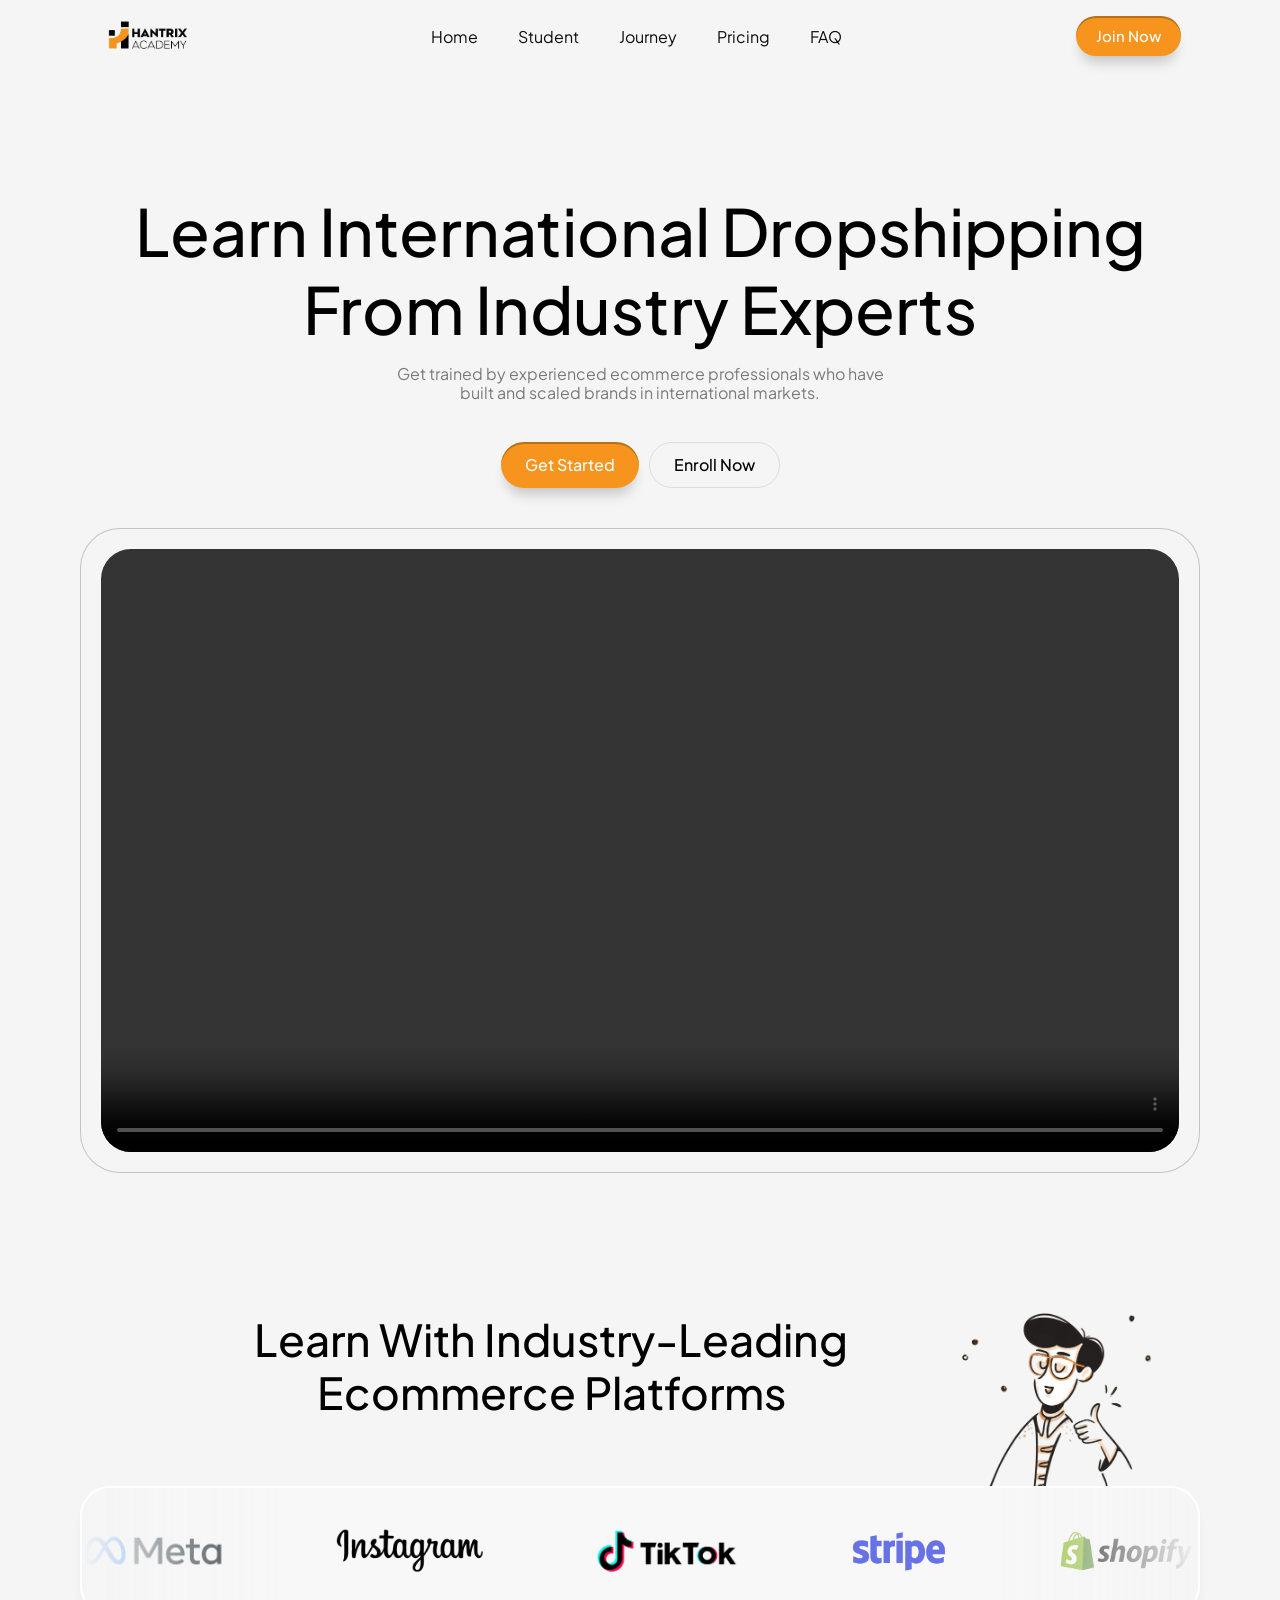
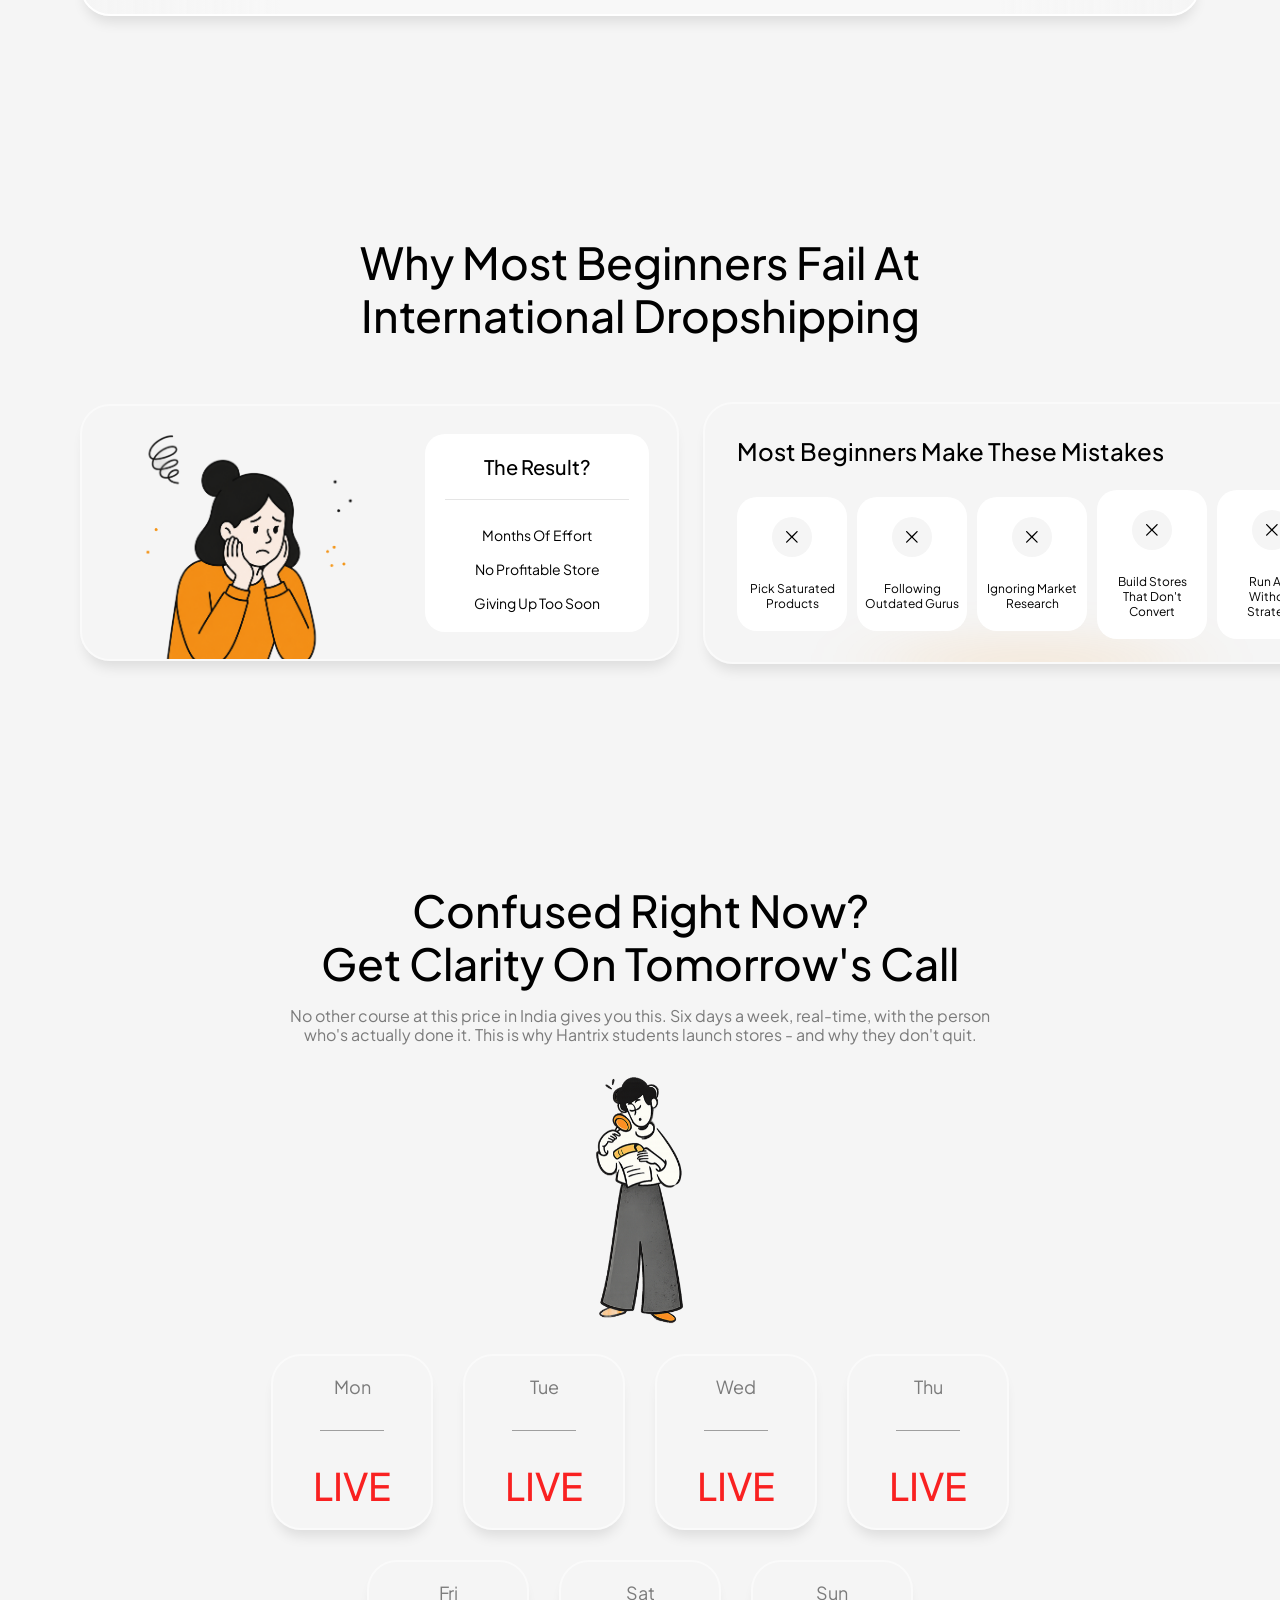
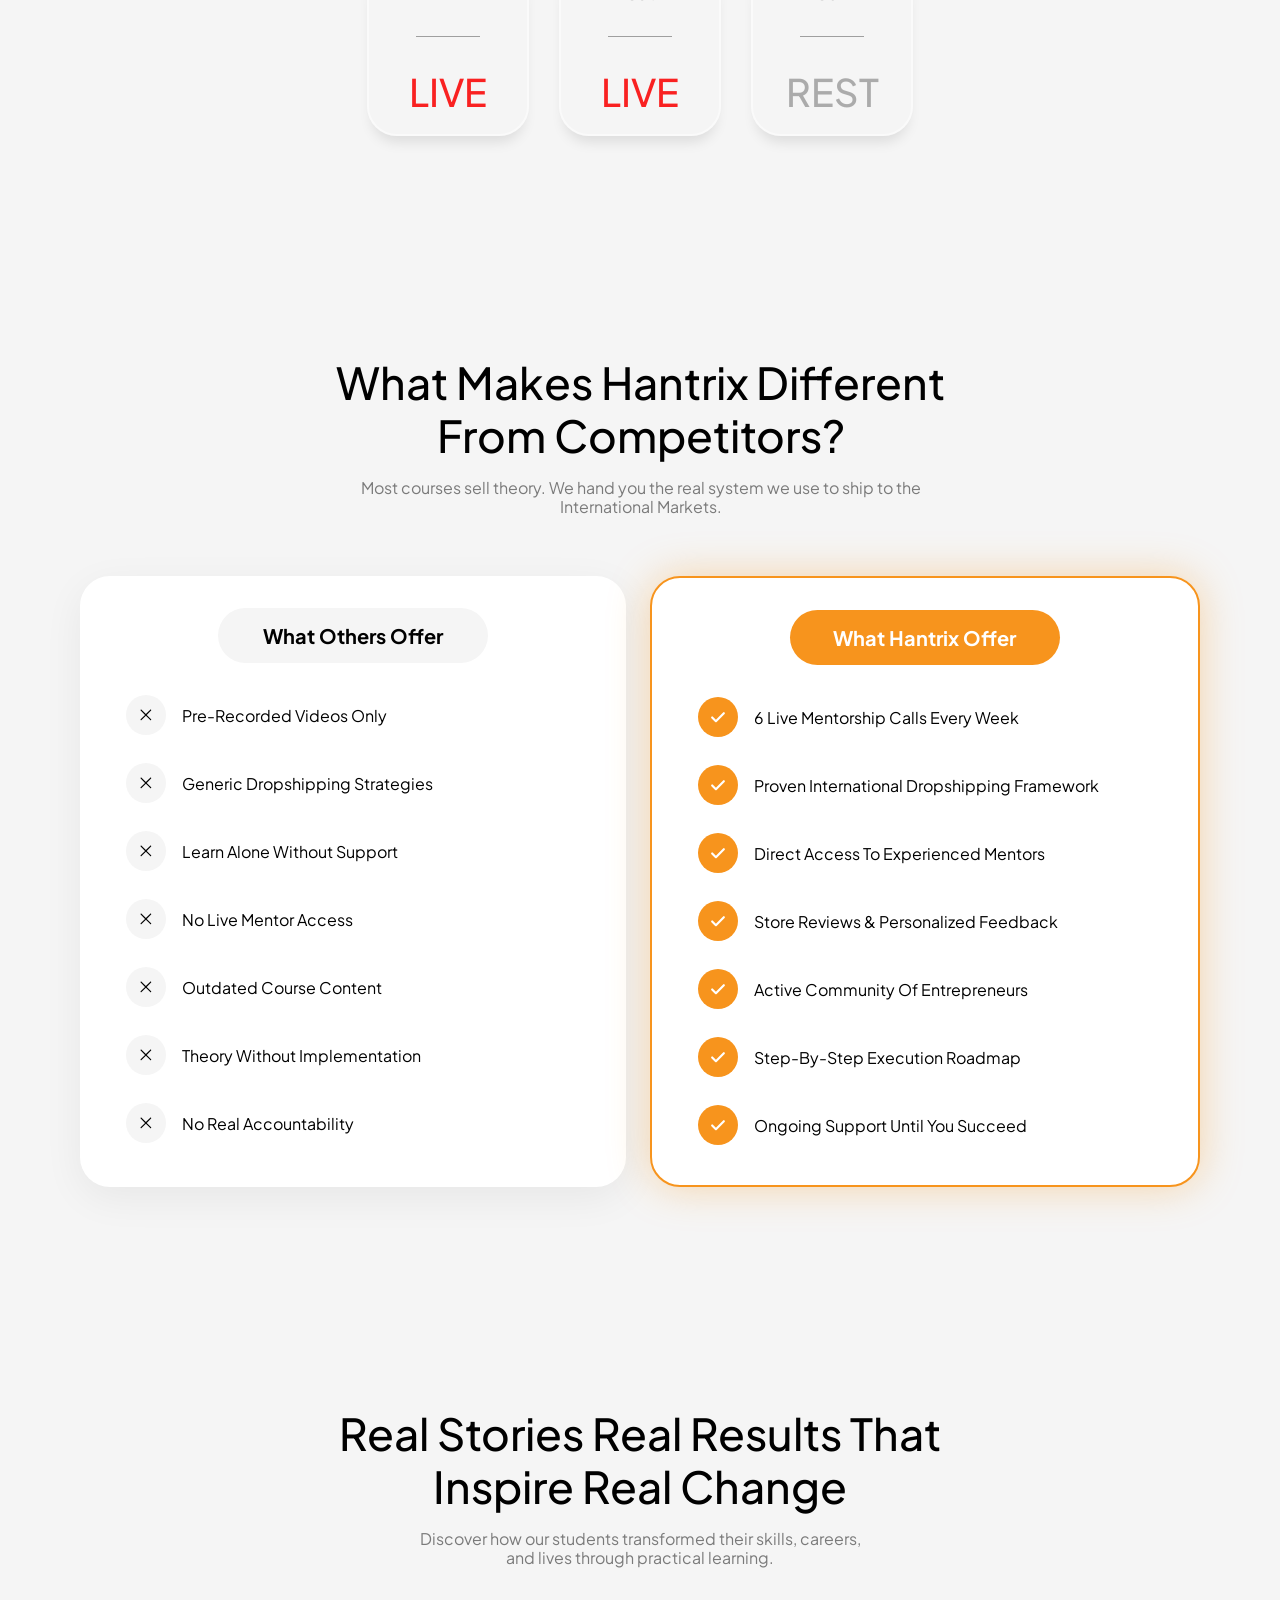
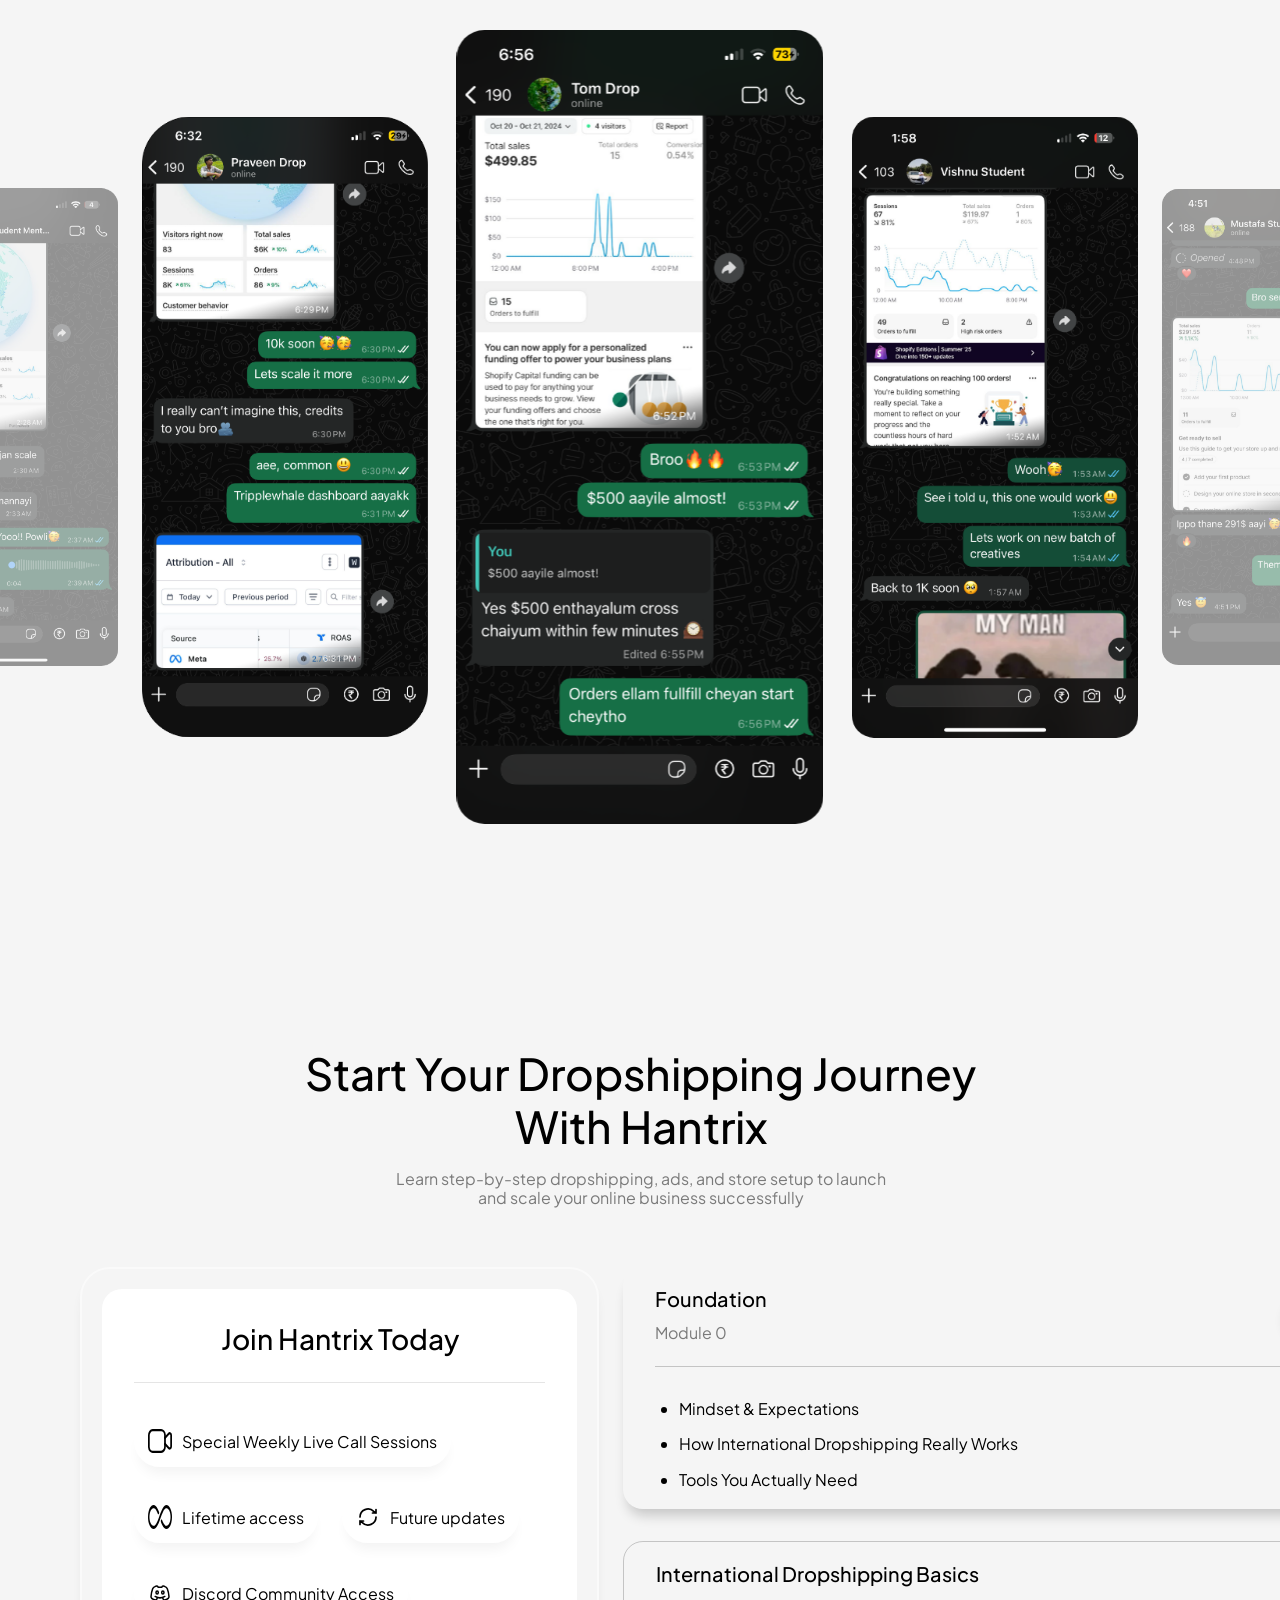
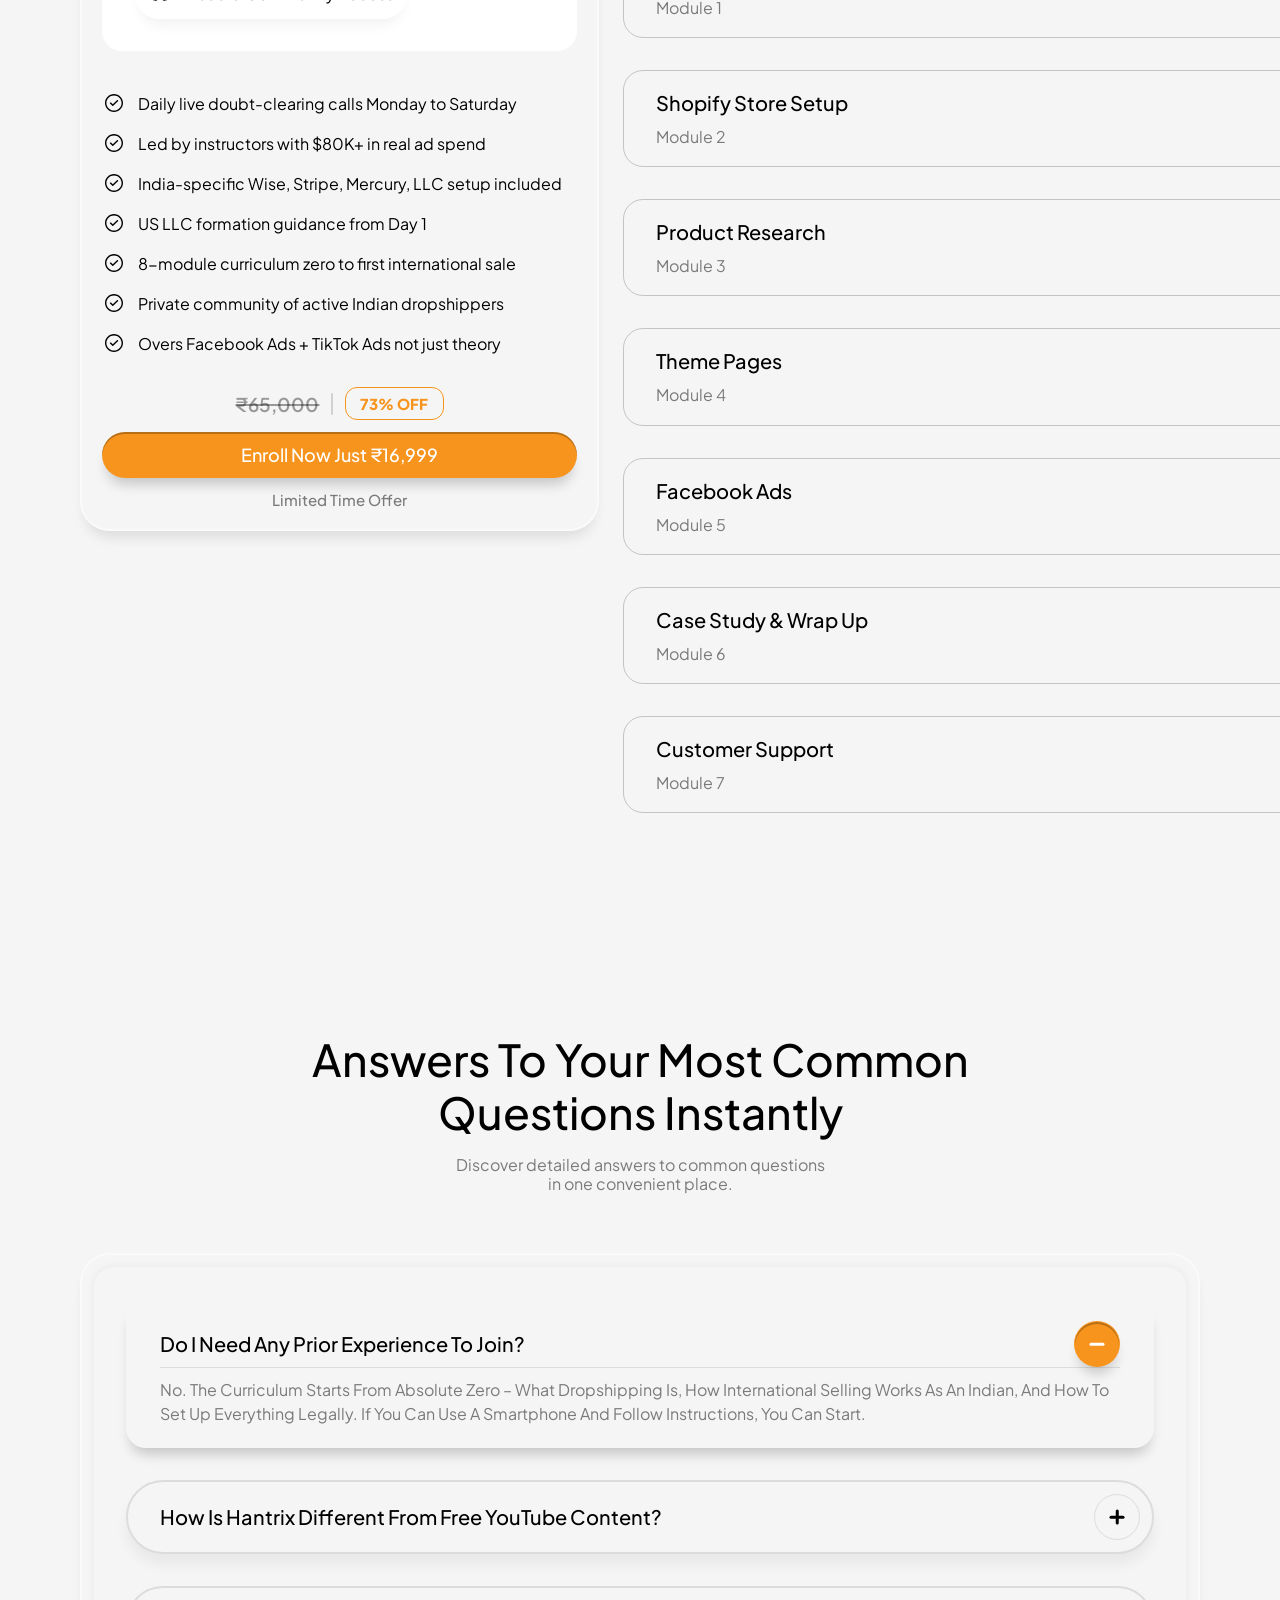
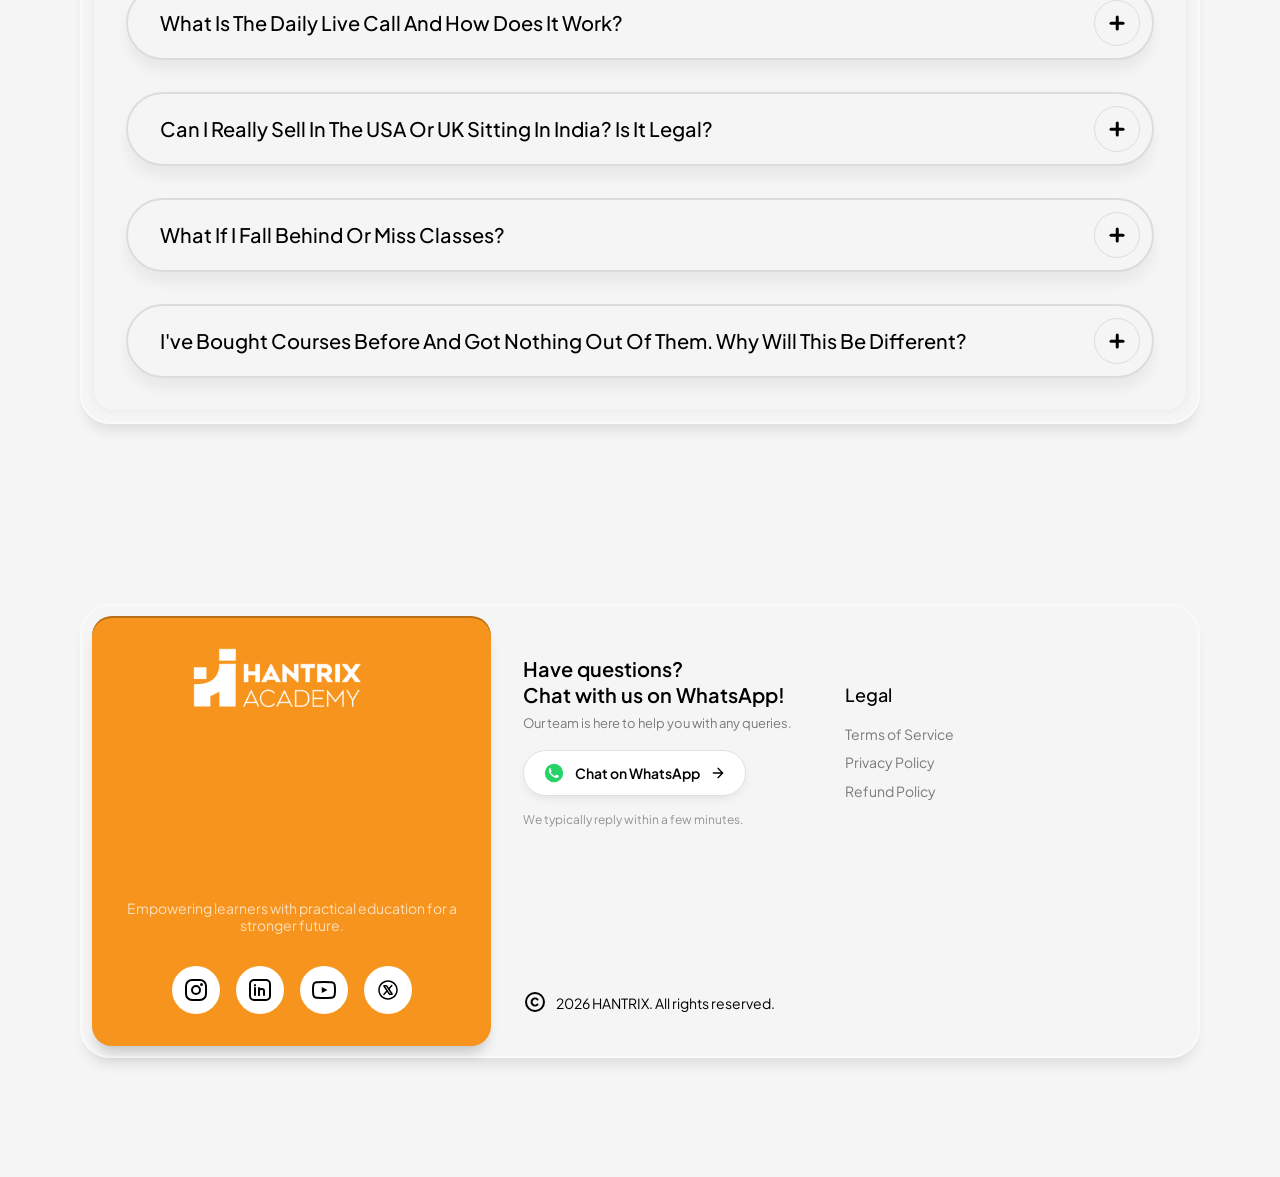
==== index.html @ 158d4658 "Comparison section: update subtext to 'International Markets' Co-Authored-By: Claude Opus 4.8 <norep" ====
<!DOCTYPE html>
<html lang="en">
<head>
  <meta charset="UTF-8" />
  <meta name="viewport" content="width=device-width, initial-scale=1.0" />
  <title>Hantrix Academy</title>
  <link rel="preconnect" href="https://fonts.googleapis.com" />
  <link rel="preconnect" href="https://fonts.gstatic.com" crossorigin />
  <link href="https://fonts.googleapis.com/css2?family=Plus+Jakarta+Sans:ital,wght@0,200..800;1,200..800&display=swap" rel="stylesheet" />
  <link rel="stylesheet" href="styles.css" />
</head>
<body>
  <!-- Frame 38 — page container -->
  <main class="page">

    <!-- ===== Section 1 — Navbar (Frame 14) ===== -->
    <header class="navbar">
      <div class="navbar__inner">
        <!-- Logo -->
        <a class="logo" href="#home">
          <img class="logo__img" src="assets/logo.png" alt="Hantrix Academy" />
        </a>

        <!-- Nav links -->
        <nav>
          <ul class="nav-links">
            <li><a href="#home">Home</a></li>
            <li><a href="#students">Student</a></li>
            <li><a href="#journey">Journey</a></li>
            <li><a href="#pricing">Pricing</a></li>
            <li><a href="#faq">FAQ</a></li>
          </ul>
        </nav>

        <!-- CTA -->
        <button class="btn btn-primary navbar__cta" onclick="location.href='checkout.html'">Join Now</button>

        <!-- Mobile hamburger -->
        <button class="navbar__burger" id="navBurger" aria-label="Open menu" aria-expanded="false">
          <svg width="16" height="16" viewBox="0 0 24 24" fill="none" stroke="#fff" stroke-width="2.4" stroke-linecap="round"><line x1="3" y1="6" x2="21" y2="6"/><line x1="3" y1="12" x2="21" y2="12"/><line x1="3" y1="18" x2="21" y2="18"/></svg>
        </button>
      </div>

      <!-- Mobile dropdown menu -->
      <div class="mobile-menu" id="mobileMenu">
        <a href="#home">Home</a>
        <a href="#students">Student</a>
        <a href="#journey">Journey</a>
        <a href="#pricing">Pricing</a>
        <a href="#faq">FAQ</a>
        <button class="btn btn-primary" onclick="location.href='checkout.html'">Join Now</button>
      </div>
    </header>

    <!-- ===== Section 2 — Hero (Frame 38) ===== -->
    <section class="hero" id="home">
      <div class="hero__intro">
        <div class="hero__eyebrow-wrap" style="display:none;">
          <span class="hero__badge">
            <span class="hero__badge-flag">🇮🇳</span>
            India's First International Dropshipping Academy
          </span>
        </div>

        <div class="hero__text">
          <h1 class="h1 hero__title">Learn International Dropshipping From Industry Experts</h1>
          <p class="subheading">
            Get trained by experienced ecommerce professionals who have<br />
            built and scaled brands in international markets.
          </p>
        </div>

        <div class="hero__buttons">
          <button class="btn btn-primary" onclick="location.href='checkout.html'">Get Started</button>
          <button class="btn btn-outline" onclick="location.href='checkout.html'">Enroll Now</button>
        </div>
      </div>

      <!-- Video (same player as checkoutpagehantrix) -->
      <div class="hero__video">
        <div class="hero__video-inner">
          <video controls playsinline webkit-playsinline preload="metadata">
            <source src="https://pub-c2b4c1f32995479e861f271ed9e7f25b.r2.dev/Anirudh%20Landing%20Pravil%204K.mp4#t=0.001" type="video/mp4" />
          </video>
        </div>
      </div>
    </section>

    <!-- ===== Section 3 — Platforms (Frame 2147243743) ===== -->
    <section class="section platforms">
      <div class="section__inner platforms__inner">
        <div class="platforms__top">
          <h2 class="h2 platforms__heading">Learn With Industry-Leading<br />Ecommerce Platforms</h2>
          <div class="platforms__illustration">
            <img src="assets/illustration-thumbsup.png" alt="" />
          </div>
        </div>

        <div class="platforms__logos">
          <div class="platforms__ticker">
            <!-- group 1 -->
            <div class="ticker-group">
              <span class="plogo plogo--meta"><img src="assets/meta.png" alt="Meta" /></span>
              <span class="plogo plogo--insta"><img src="assets/instagram.png" alt="Instagram" /></span>
              <span class="plogo plogo--tiktok"><img src="assets/tiktok.png" alt="TikTok" /></span>
              <span class="plogo plogo--stripe"><img src="assets/stripe.png" alt="Stripe" /></span>
              <span class="plogo plogo--shopify"><img src="assets/shopify.png" alt="Shopify" /></span>
            </div>
            <!-- group 2 (duplicate for seamless loop) -->
            <div class="ticker-group" aria-hidden="true">
              <span class="plogo plogo--meta"><img src="assets/meta.png" alt="" /></span>
              <span class="plogo plogo--insta"><img src="assets/instagram.png" alt="" /></span>
              <span class="plogo plogo--tiktok"><img src="assets/tiktok.png" alt="" /></span>
              <span class="plogo plogo--stripe"><img src="assets/stripe.png" alt="" /></span>
              <span class="plogo plogo--shopify"><img src="assets/shopify.png" alt="" /></span>
            </div>
          </div>
        </div>
      </div>
    </section>

    <!-- ===== Section 4 — Pain Points (Frame 2147243736) ===== -->
    <section class="section painpoints">
      <div class="section__inner painpoints__inner">
        <h2 class="h2">Why Most Beginners Fail At<br />International Dropshipping</h2>

        <div class="painpoints__row">
          <!-- Left: The Result? -->
          <div class="pain-card painpoints__result-card">
            <div class="painpoints__girl">
              <img src="assets/pain-girl.png" alt="Frustrated beginner" />
            </div>
            <div class="result-box">
              <div class="result-box__head">
                <p class="result-box__title">The Result?</p>
                <span class="result-box__divider"></span>
              </div>
              <ul class="result-box__list">
                <li>Months of effort</li>
                <li>No Profitable Store</li>
                <li>Giving Up Too Soon</li>
              </ul>
            </div>
          </div>

          <!-- Right: Most Beginners Make These Mistakes -->
          <div class="pain-card painpoints__mistakes-card">
            <h3 class="painpoints__mistakes-title">Most Beginners Make These Mistakes</h3>
            <div class="mistakes">
              <div class="mistakes__glow" aria-hidden="true">
                <img src="assets/mistakes-glow.svg" alt="" />
              </div>
              <div class="mistakes__row">
                <div class="mistake">
                  <div class="mistake__inner">
                    <span class="mistake__icon"><img src="assets/close-x.svg" alt="" /></span>
                    <p>Pick Saturated Products</p>
                  </div>
                </div>
                <div class="mistake">
                  <div class="mistake__inner">
                    <span class="mistake__icon"><img src="assets/close-x.svg" alt="" /></span>
                    <p>Following Outdated Gurus</p>
                  </div>
                </div>
                <div class="mistake">
                  <div class="mistake__inner">
                    <span class="mistake__icon"><img src="assets/close-x.svg" alt="" /></span>
                    <p>Ignoring Market Research</p>
                  </div>
                </div>
                <div class="mistake">
                  <div class="mistake__inner">
                    <span class="mistake__icon"><img src="assets/close-x.svg" alt="" /></span>
                    <p>Build Stores That Don't Convert</p>
                  </div>
                </div>
                <div class="mistake">
                  <div class="mistake__inner">
                    <span class="mistake__icon"><img src="assets/close-x.svg" alt="" /></span>
                    <p>Run Ads Without Strategy</p>
                  </div>
                </div>
              </div>
            </div>
          </div>
        </div>
      </div>
    </section>

    <!-- ===== Section 5 — Live Call Schedule (Frame 47) ===== -->
    <section class="section liveschedule">
      <div class="section__inner liveschedule__inner">
        <div class="liveschedule__head">
          <h2 class="h2">Confused Right Now?<br />Get Clarity On Tomorrow's Call</h2>
          <p class="subheading liveschedule__subtext">
            No other course at this price in India gives you this. Six days a week, real-time, with the person who's
            actually done it. This is why Hantrix students launch stores - and why they don't quit.
          </p>
        </div>

        <div class="liveschedule__illustration">
          <img src="assets/live-phone.png" alt="Person reviewing on a call" />
        </div>

        <!-- Schedule grid (Frame 65) -->
        <div class="schedule">
          <div class="schedule__row">
            <div class="day-card">
              <span class="day-card__day">Mon</span>
              <span class="day-card__divider"></span>
              <span class="day-card__status day-card__status--live">LIVE</span>
            </div>
            <div class="day-card">
              <span class="day-card__day">Tue</span>
              <span class="day-card__divider"></span>
              <span class="day-card__status day-card__status--live">LIVE</span>
            </div>
            <div class="day-card">
              <span class="day-card__day">Wed</span>
              <span class="day-card__divider"></span>
              <span class="day-card__status day-card__status--live">LIVE</span>
            </div>
            <div class="day-card">
              <span class="day-card__day">Thu</span>
              <span class="day-card__divider"></span>
              <span class="day-card__status day-card__status--live">LIVE</span>
            </div>
          </div>
          <div class="schedule__row">
            <div class="day-card">
              <span class="day-card__day">Fri</span>
              <span class="day-card__divider"></span>
              <span class="day-card__status day-card__status--live">LIVE</span>
            </div>
            <div class="day-card">
              <span class="day-card__day">Sat</span>
              <span class="day-card__divider"></span>
              <span class="day-card__status day-card__status--live">LIVE</span>
            </div>
            <div class="day-card day-card--rest">
              <span class="day-card__day">Sun</span>
              <span class="day-card__divider"></span>
              <span class="day-card__status day-card__status--rest">REST</span>
            </div>
          </div>
        </div>
      </div>
    </section>

    <!-- ===== Section 6 — Comparison Table (Frame 2147243735) ===== -->
    <section class="section comparison">
      <div class="section__inner comparison__inner">
        <div class="comparison__head">
          <h2 class="h2">What Makes Hantrix Different<br />From Competitors?</h2>
          <p class="subheading comparison__subtext">
            Most courses sell theory. We hand you the real system we use to ship to the International Markets.
          </p>
        </div>

        <div class="comparison__cards">
          <!-- What Others Offer -->
          <div class="cmp-card cmp-card--others">
            <div class="cmp-card__header cmp-card__header--grey">What Others Offer</div>
            <ul class="cmp-list">
              <li><span class="cmp-icon cmp-icon--x"><img src="assets/close-x.svg" alt="" /></span>Pre-Recorded Videos Only</li>
              <li><span class="cmp-icon cmp-icon--x"><img src="assets/close-x.svg" alt="" /></span>Generic Dropshipping Strategies</li>
              <li><span class="cmp-icon cmp-icon--x"><img src="assets/close-x.svg" alt="" /></span>Learn Alone Without Support</li>
              <li><span class="cmp-icon cmp-icon--x"><img src="assets/close-x.svg" alt="" /></span>No Live Mentor Access</li>
              <li><span class="cmp-icon cmp-icon--x"><img src="assets/close-x.svg" alt="" /></span>Outdated Course Content</li>
              <li><span class="cmp-icon cmp-icon--x"><img src="assets/close-x.svg" alt="" /></span>Theory Without Implementation</li>
              <li><span class="cmp-icon cmp-icon--x"><img src="assets/close-x.svg" alt="" /></span>No Real Accountability</li>
            </ul>
          </div>

          <!-- What Hantrix Offer -->
          <div class="cmp-card cmp-card--hantrix">
            <div class="cmp-card__header cmp-card__header--orange">What Hantrix Offer</div>
            <ul class="cmp-list">
              <li><span class="cmp-icon cmp-icon--check"><svg viewBox="0 0 24 24" fill="none" aria-hidden="true"><path d="M5 12.5l4.5 4.5L19 7.5" stroke="#fff" stroke-width="2.6" stroke-linecap="round" stroke-linejoin="round"/></svg></span>6 Live Mentorship Calls Every Week</li>
              <li><span class="cmp-icon cmp-icon--check"><svg viewBox="0 0 24 24" fill="none" aria-hidden="true"><path d="M5 12.5l4.5 4.5L19 7.5" stroke="#fff" stroke-width="2.6" stroke-linecap="round" stroke-linejoin="round"/></svg></span>Proven International Dropshipping Framework</li>
              <li><span class="cmp-icon cmp-icon--check"><svg viewBox="0 0 24 24" fill="none" aria-hidden="true"><path d="M5 12.5l4.5 4.5L19 7.5" stroke="#fff" stroke-width="2.6" stroke-linecap="round" stroke-linejoin="round"/></svg></span>Direct Access To Experienced Mentors</li>
              <li><span class="cmp-icon cmp-icon--check"><svg viewBox="0 0 24 24" fill="none" aria-hidden="true"><path d="M5 12.5l4.5 4.5L19 7.5" stroke="#fff" stroke-width="2.6" stroke-linecap="round" stroke-linejoin="round"/></svg></span>Store Reviews &amp; Personalized Feedback</li>
              <li><span class="cmp-icon cmp-icon--check"><svg viewBox="0 0 24 24" fill="none" aria-hidden="true"><path d="M5 12.5l4.5 4.5L19 7.5" stroke="#fff" stroke-width="2.6" stroke-linecap="round" stroke-linejoin="round"/></svg></span>Active Community Of Entrepreneurs</li>
              <li><span class="cmp-icon cmp-icon--check"><svg viewBox="0 0 24 24" fill="none" aria-hidden="true"><path d="M5 12.5l4.5 4.5L19 7.5" stroke="#fff" stroke-width="2.6" stroke-linecap="round" stroke-linejoin="round"/></svg></span>Step-By-Step Execution Roadmap</li>
              <li><span class="cmp-icon cmp-icon--check"><svg viewBox="0 0 24 24" fill="none" aria-hidden="true"><path d="M5 12.5l4.5 4.5L19 7.5" stroke="#fff" stroke-width="2.6" stroke-linecap="round" stroke-linejoin="round"/></svg></span>Ongoing Support Until You Succeed</li>
            </ul>
          </div>
        </div>
      </div>
    </section>

    <!-- ===== Section 8 — Testimonials (Frame 2147243732) ===== -->
    <!-- NOTE: Section 7 (Community/Support — Frame 49) goes ABOVE this once provided -->
    <section class="section testimonials" id="students">
      <div class="section__inner testimonials__inner">
        <div class="testimonials__head">
          <h2 class="h2">Real Stories Real Results That<br />Inspire Real Change</h2>
          <p class="subheading">
            Discover how our students transformed their skills, careers,<br />
            and lives through practical learning.
          </p>
        </div>

        <div class="testimonials__gallery">
          <!-- far left (Mustafa) -->
          <div class="phone phone--l2">
            <img src="assets/phone-l2.png" alt="Mustafa — student testimonial" />
          </div>
          <!-- left-center (Saahil) -->
          <div class="phone phone--l1">
            <img src="assets/phone-l1.png" alt="Saahil — student testimonial" />
          </div>
          <!-- center (Praveen) — hero -->
          <div class="phone phone--center">
            <img src="assets/phone-center.png" alt="Praveen Drop — student testimonial" />
          </div>
          <!-- right-center (Tom) -->
          <div class="phone phone--r1">
            <img src="assets/phone-r1.png" alt="Tom Drop — student testimonial" />
          </div>
          <!-- far right (Vishnu) -->
          <div class="phone phone--r2">
            <img src="assets/phone-r2.png" alt="Vishnu — student testimonial" />
          </div>
        </div>
      </div>
    </section>

    <!-- ===== Section 9 — Pricing / Curriculum (Frame 51) ===== -->
    <section class="section pricing" id="journey">
      <div class="section__inner pricing__inner">
        <div class="pricing__head">
          <h2 class="h2">Start Your Dropshipping Journey<br />With Hantrix</h2>
          <p class="subheading pricing__subtext">
            Learn step-by-step dropshipping, ads, and store setup to launch<br />and scale your online business successfully
          </p>
        </div>

        <div class="pricing__cols" id="pricing">
          <!-- LEFT: Join Hantrix Today -->
          <div class="pricing__left">
            <div class="join-group">
            <div class="join-card join-card--top">
              <div class="join-card__head">
                <h3 class="join-card__title">Join Hantrix Today</h3>
                <span class="join-card__divider"></span>
              </div>

              <div class="join-features">
                <span class="feature-pill">
                  <img src="assets/ic-video.svg" width="24" height="24" alt="" />
                  Special Weekly Live Call Sessions
                </span>
                <div class="feature-row">
                  <span class="feature-pill">
                    <img src="assets/ic-lifetime.svg" width="24" height="24" alt="" />
                    Lifetime access
                  </span>
                  <span class="feature-pill">
                    <svg viewBox="0 0 24 24" fill="none" stroke="#000" stroke-width="1.7" stroke-linecap="round"><path d="M4 12a8 8 0 0113.7-5.6L20 8M20 4.5V8h-3.5M20 12a8 8 0 01-13.7 5.6L4 16M4 19.5V16h3.5"/></svg>
                    Future updates
                  </span>
                </div>
                <span class="feature-pill">
                  <img src="assets/ic-discord.svg" width="24" height="24" alt="" />
                  Discord Community Access
                </span>
              </div>
            </div>

            <div class="join-card join-card--bottom">
              <ul class="join-checklist">
                <li><img src="assets/ic-check.svg" width="24" height="24" alt="" />Daily live doubt-clearing calls Monday to Saturday</li>
                <li><img src="assets/ic-check.svg" width="24" height="24" alt="" />Led by instructors with $80K+ in real ad spend</li>
                <li><img src="assets/ic-check.svg" width="24" height="24" alt="" />India-specific Wise, Stripe, Mercury, LLC setup included</li>
                <li><img src="assets/ic-check.svg" width="24" height="24" alt="" />US LLC formation guidance from Day 1</li>
                <li><img src="assets/ic-check.svg" width="24" height="24" alt="" />8-module curriculum zero to first international sale</li>
                <li><img src="assets/ic-check.svg" width="24" height="24" alt="" />Private community of active Indian dropshippers</li>
                <li><img src="assets/ic-check.svg" width="24" height="24" alt="" />Overs Facebook Ads + TikTok Ads not just theory</li>
              </ul>

              <div class="offer-top">
                <span class="offer-cut">₹65,000</span>
                <span class="offer-div"></span>
                <span class="offer-badge">73% OFF</span>
              </div>
              <button class="btn btn-cta" onclick="location.href='checkout.html'">Enroll Now Just ₹16,999</button>
              <div class="offer-sub">Limited Time Offer</div>
            </div>
            </div>

            <!-- social proof -->
            <div class="enrolled-pill">
              <!-- TODO: replace with real avatar cluster image -->
              <span class="enrolled-avatars"><span></span><span></span><span></span></span>
              20 People have enrolled in last 30 days
            </div>
          </div>

          <!-- RIGHT: Curriculum accordion -->
          <!-- checkout-style accordion (JS-rendered) -->
          <div class="pricing__right">
            <div id="modules-container" style="display:flex; flex-direction:column; gap:32px;"></div>
          </div>
        </div>
      </div>
    </section>

    <!-- ===== Section 10 — FAQ (Frame 52) ===== -->
    <section class="section faq" id="faq">
      <div class="section__inner faq__inner">
        <div class="faq__head">
          <h2 class="h2">Answers To Your Most Common<br />Questions Instantly</h2>
          <p class="subheading">Discover detailed answers to common questions<br />in one convenient place.</p>
        </div>

        <div class="faq__list">
          <div class="faq__panel">
          <details class="faq-item" name="faq" open>
            <summary class="faq-item__summary">
              <span class="faq-item__q">Do I Need Any Prior Experience To Join?</span>
              <span class="faq-item__toggle" aria-hidden="true"></span>
            </summary>
            <div class="faq-item__body">
              <span class="faq-item__divider"></span>
              <p class="faq-item__a">No. The Curriculum Starts From Absolute Zero – What Dropshipping Is, How International Selling Works As An Indian, And How To Set Up Everything Legally. If You Can Use A Smartphone And Follow Instructions, You Can Start.</p>
            </div>
          </details>

          <details class="faq-item" name="faq">
            <summary class="faq-item__summary">
              <span class="faq-item__q">How Is Hantrix Different From Free YouTube Content?</span>
              <span class="faq-item__toggle" aria-hidden="true"></span>
            </summary>
            <div class="faq-item__body">
              <span class="faq-item__divider"></span>
              <p class="faq-item__a">YouTube gives you fragments. Hantrix gives you a system — 8 modules in sequence, India-specific (Wise, Stripe, Mercury, LLC), and a live doubt-clearing call every single day where you can ask questions about your actual store. No YouTube channel does that.</p>
            </div>
          </details>

          <details class="faq-item" name="faq">
            <summary class="faq-item__summary">
              <span class="faq-item__q">What Is The Daily Live Call And How Does It Work?</span>
              <span class="faq-item__toggle" aria-hidden="true"></span>
            </summary>
            <div class="faq-item__body">
              <span class="faq-item__divider"></span>
              <p class="faq-item__a">Every enrolled student gets access to a live doubt-clearing call, Monday to Friday. You join, ask questions about your store, ads, or anything in the curriculum, and get answers in real time. No pre-recorded Q&amp;A. No chatbot. A real instructor on a live call.</p>
            </div>
          </details>

          <details class="faq-item" name="faq">
            <summary class="faq-item__summary">
              <span class="faq-item__q">Can I Really Sell In The USA Or UK Sitting In India? Is It Legal?</span>
              <span class="faq-item__toggle" aria-hidden="true"></span>
            </summary>
            <div class="faq-item__body">
              <span class="faq-item__divider"></span>
              <p class="faq-item__a">Yes — and we cover exactly how. Through LLC formation, Wise, Stripe, and Mercury Bank, you operate a fully legal US business as an Indian resident. This is what most courses skip. We walk you through the entire setup.</p>
            </div>
          </details>

          <details class="faq-item" name="faq">
            <summary class="faq-item__summary">
              <span class="faq-item__q">What If I Fall Behind Or Miss Classes?</span>
              <span class="faq-item__toggle" aria-hidden="true"></span>
            </summary>
            <div class="faq-item__body">
              <span class="faq-item__divider"></span>
              <p class="faq-item__a">Every call is recorded and available inside the platform. Miss a day, watch the recording. Fall behind on a module, catch up at your pace. The daily calls aren't going anywhere — they run every week, so you always have a live session to come back to.</p>
            </div>
          </details>

          <details class="faq-item" name="faq">
            <summary class="faq-item__summary">
              <span class="faq-item__q">I've Bought Courses Before And Got Nothing Out Of Them. Why Will This Be Different?</span>
              <span class="faq-item__toggle" aria-hidden="true"></span>
            </summary>
            <div class="faq-item__body">
              <span class="faq-item__divider"></span>
              <p class="faq-item__a">Most courses sell you videos and disappear. Hantrix gives you a live instructor on a call every single day — Monday to Friday. You get stuck, you show up, you get unblocked. That's the difference. No support = no results. We built the daily call specifically because that's where every other course fails.</p>
            </div>
          </details>
          </div>
        </div>
      </div>
    </section>

    <!-- ===== Section 11 — Footer (reused from checkoutpagehantrix) ===== -->
    <footer style="width:100%; background:#F5F5F5; padding:40px 80px 60px;">
  <div class="footer-desktop" style="max-width:1280px; margin:0 auto;">
    <div class="ft-card" style="padding:12px 32px 12px 12px; background:rgba(255,255,255,0); box-shadow:0px 11px 13px -5px rgba(0,0,0,0.10); border-radius:30px; outline:2px rgba(255,255,255,0.50) solid; outline-offset:-2px; display:inline-flex; flex-direction:column; gap:10px; width:100%;">
      <div class="footer-row" style="align-self:stretch; display:inline-flex; align-items:flex-start; gap:32px;">

        <!-- Left: Orange brand card -->
        <div class="f-anim ft-brand" data-fo="0" style="padding:32px; background:#F7941D; box-shadow:0 2px 0 0 rgba(0,0,0,0.25) inset, 0 11px 13px -5px rgba(0,0,0,0.20); border-radius:20px; display:flex; align-items:center; gap:10px; flex:none;">
          <div class="ft-brand-col" style="width:335px; display:inline-flex; flex-direction:column; align-items:center; gap:191px;">
            <!-- Logo -->
            <img src="assets/footer-logo.png" style="height:61px; width:auto; object-fit:contain;">
            <!-- Tagline + socials -->
            <div style="align-self:stretch; display:flex; flex-direction:column; align-items:center; gap:32px;">
              <div class="f-anim" data-fo="1" style="align-self:stretch; text-align:center; color:rgba(255,255,255,0.70); font-size:14px; font-family:'Plus Jakarta Sans',sans-serif; font-weight:400; line-height:16.80px; word-wrap:break-word;">Empowering learners with practical education for a stronger future.</div>
              <div style="display:inline-flex; align-items:center; gap:16px;">
                <!-- Instagram -->
                <a class="f-anim" data-fo="5" href="https://www.instagram.com/hantrix.academy?igsh=bWI3dGhtZ2I4bGY2&utm_source=qr" target="_blank" rel="noopener" style="padding:12px; background:white; border-radius:50px; display:flex; justify-content:center; align-items:center; text-decoration:none;">
                  <svg width="24" height="24" viewBox="0 0 24 24" fill="none" xmlns="http://www.w3.org/2000/svg">
                    <rect x="2" y="2" width="20" height="20" rx="6" stroke="#000" stroke-width="2" fill="none"/>
                    <circle cx="12" cy="12" r="4" stroke="#000" stroke-width="2" fill="none"/>
                    <circle cx="17.5" cy="6.5" r="1.5" fill="#000"/>
                  </svg>
                </a>
                <!-- LinkedIn -->
                <a class="f-anim" data-fo="6" href="https://www.linkedin.com/in/hantrix-academy-3033b0403/" target="_blank" rel="noopener" style="padding:12px; background:white; border-radius:50px; display:flex; justify-content:center; align-items:center; text-decoration:none;">
                  <svg width="24" height="24" viewBox="0 0 24 24" fill="none" xmlns="http://www.w3.org/2000/svg">
                    <rect x="2" y="2" width="20" height="20" rx="4" stroke="#000" stroke-width="2" fill="none"/>
                    <path d="M7 10v7M7 7v.5" stroke="#000" stroke-width="2" stroke-linecap="round"/>
                    <path d="M11 17v-4c0-1.1.9-2 2-2h1a2 2 0 0 1 2 2v4" stroke="#000" stroke-width="2" stroke-linecap="round" stroke-linejoin="round"/>
                    <path d="M11 10v7" stroke="#000" stroke-width="2" stroke-linecap="round"/>
                  </svg>
                </a>
                <!-- YouTube -->
                <a class="f-anim" data-fo="7" href="https://www.youtube.com/@hantrixacademy" target="_blank" rel="noopener" style="padding:12px; background:white; border-radius:50px; display:flex; justify-content:center; align-items:center; text-decoration:none;">
                  <svg width="24" height="24" viewBox="0 0 24 24" fill="none" xmlns="http://www.w3.org/2000/svg">
                    <path d="M22.54 6.42a2.78 2.78 0 0 0-1.95-1.96C18.88 4 12 4 12 4s-6.88 0-8.59.46A2.78 2.78 0 0 0 1.46 6.42 29 29 0 0 0 1 12a29 29 0 0 0 .46 5.58 2.78 2.78 0 0 0 1.95 1.96C5.12 20 12 20 12 20s6.88 0 8.59-.46a2.78 2.78 0 0 0 1.95-1.96A29 29 0 0 0 23 12a29 29 0 0 0-.46-5.58z" stroke="#000" stroke-width="2" fill="none"/>
                    <polygon points="9.75 15.02 15.5 12 9.75 8.98 9.75 15.02" fill="#000"/>
                  </svg>
                </a>
                <!-- X (Twitter) -->
                <a class="f-anim" data-fo="8" href="https://x.com/hantrixacademy?s=11" target="_blank" rel="noopener" style="padding:12px; background:white; border-radius:50px; display:flex; justify-content:center; align-items:center; text-decoration:none;">
                  <svg width="24" height="24" viewBox="0 0 24 24" fill="none" xmlns="http://www.w3.org/2000/svg">
                    <path fill-rule="evenodd" clip-rule="evenodd" d="M12 3.75C7.44329 3.75 3.75 7.44329 3.75 12C3.75 16.5567 7.44329 20.25 12 20.25C16.5567 20.25 20.25 16.5567 20.25 12C20.25 7.44329 16.5567 3.75 12 3.75ZM2.25 12C2.25 6.61487 6.61487 2.25 12 2.25C17.3851 2.25 21.75 6.61487 21.75 12C21.75 17.3851 17.3851 21.75 12 21.75C6.61487 21.75 2.25 17.3851 2.25 12Z" fill="black"/>
                    <path fill-rule="evenodd" clip-rule="evenodd" d="M7.34352 8.47386C6.90712 7.83045 7.36801 6.96094 8.14545 6.96094H10.1963C10.6265 6.96094 11.0287 7.17412 11.2701 7.53012L16.7059 15.5444C17.1423 16.1878 16.6814 17.0573 15.9039 17.0573H13.8531C13.4229 17.0573 13.0207 16.8441 12.7793 16.4881L7.34352 8.47386ZM9.14723 8.46094L13.9604 15.5573H14.9022L10.089 8.46094H9.14723Z" fill="black"/>
                    <path fill-rule="evenodd" clip-rule="evenodd" d="M11.6242 12.2418C11.9351 12.5155 11.9652 12.9894 11.6915 13.3003L8.4399 16.9938C8.16619 17.3047 7.69228 17.3349 7.38138 17.0612C7.07048 16.7875 7.04032 16.3136 7.31403 16.0027L10.5657 12.3091C10.8394 11.9982 11.3133 11.9681 11.6242 12.2418Z" fill="black"/>
                    <path fill-rule="evenodd" clip-rule="evenodd" d="M16.2968 6.93707C16.6077 7.21078 16.6378 7.68469 16.3641 7.99559L13.3061 11.4692C13.0324 11.7801 12.5585 11.8103 12.2476 11.5366C11.9367 11.2629 11.9065 10.7889 12.1802 10.478L15.2383 7.00443C15.512 6.69352 15.9859 6.66337 16.2968 6.93707Z" fill="black"/>
                  </svg>
                </a>
              </div>
            </div>
          </div>
        </div>

        <!-- Right: Links + newsletter -->
        <div class="ft-right" style="flex:1; flex-direction:column; justify-content:flex-start; align-items:flex-start; gap:163px; display:inline-flex;">

          <!-- Top row -->
          <div class="ft-toprow" style="align-self:stretch; justify-content:flex-start; align-items:center; gap:53px; display:inline-flex; padding-top:40px;">

            <!-- WhatsApp -->
            <div class="f-anim" data-fo="2" style="flex-direction:column; justify-content:flex-start; align-items:flex-start; gap:16px; display:inline-flex;">
              <div style="flex-direction:column; gap:6px; display:flex;">
                <div style="color:#000; font-size:20px; font-family:'Plus Jakarta Sans',sans-serif; font-weight:600; line-height:1.3;">Have questions?<br>Chat with us on WhatsApp!</div>
                <div style="color:rgba(0,0,0,0.50); font-size:13px; font-family:'Plus Jakarta Sans',sans-serif; font-weight:400; line-height:1.5;">Our team is here to help you with any queries.</div>
              </div>
              <a href="https://wa.me/919074174802?text=Hi%2C%20I%27m%20interested%20in%20joining%20Hantrix%20Academy.%20Can%20you%20help%20me%20with%20more%20details%3F" target="_blank" rel="noopener" style="display:inline-flex; align-items:center; gap:10px; padding:12px 20px; background:#fff; border-radius:50px; outline:1px rgba(0,0,0,0.12) solid; outline-offset:-1px; text-decoration:none; box-shadow:0px 4px 10px -2px rgba(0,0,0,0.08);">
                <svg width="22" height="22" viewBox="0 0 24 24" fill="none"><circle cx="12" cy="12" r="10" fill="#25D366"/><path d="M17 14.8c-.3-.1-1.7-.8-2-.9-.3-.1-.5-.1-.7.1-.2.3-.8.9-1 1.1-.2.2-.3.2-.6.1-.3-.2-1.3-.5-2.4-1.5-.9-.8-1.5-1.8-1.7-2.1-.2-.3 0-.5.1-.6.1-.1.3-.3.4-.5.1-.2.2-.3.3-.5.1-.2 0-.4 0-.5-.1-.2-.7-1.6-.9-2.2-.2-.6-.5-.5-.7-.5h-.6c-.2 0-.5.1-.8.4C7 8 6.4 8.6 6.4 9.9c0 1.3 1 2.6 1.1 2.7.1.2 1.9 3 4.6 4.1.6.3 1.1.4 1.5.5.6.2 1.2.2 1.6.1.5-.1 1.7-.7 1.9-1.3.2-.7.2-1.2.2-1.3-.1-.1-.3-.2-.6-.3z" fill="#fff"/></svg>
                <span style="color:#000; font-size:14px; font-family:'Plus Jakarta Sans',sans-serif; font-weight:600;">Chat on WhatsApp</span>
                <svg width="16" height="16" viewBox="0 0 24 24" fill="none" stroke="#000" stroke-width="2" stroke-linecap="round" stroke-linejoin="round"><path d="M5 12h14M12 5l7 7-7 7"/></svg>
              </a>
              <div style="color:rgba(0,0,0,0.40); font-size:12px; font-family:'Plus Jakarta Sans',sans-serif; font-weight:400;">We typically reply within a few minutes.</div>
            </div>

            <!-- Link columns -->
            <div class="ft-links" style="justify-content:flex-start; align-items:flex-start; gap:54px; display:flex;">

              <!-- Legal -->
              <div class="f-anim" data-fo="3" style="flex-direction:column; justify-content:flex-start; align-items:flex-start; gap:20px; display:inline-flex;">
                <div style="color:#000; font-size:18px; font-family:'Plus Jakarta Sans',sans-serif; font-weight:500; line-height:21.60px; word-wrap:break-word;">Legal</div>
                <div style="align-self:stretch; flex-direction:column; justify-content:flex-start; align-items:flex-start; gap:12px; display:flex;">
                  <a href="terms.html" style="color:rgba(0,0,0,0.50); font-size:14px; font-family:'Plus Jakarta Sans',sans-serif; font-weight:400; line-height:16.80px; word-wrap:break-word; text-decoration:none;">Terms of Service</a>
                  <a href="privacy.html" style="color:rgba(0,0,0,0.50); font-size:14px; font-family:'Plus Jakarta Sans',sans-serif; font-weight:400; line-height:16.80px; word-wrap:break-word; text-decoration:none;">Privacy Policy</a>
                  <a href="refund.html" style="color:rgba(0,0,0,0.50); font-size:14px; font-family:'Plus Jakarta Sans',sans-serif; font-weight:400; line-height:16.80px; word-wrap:break-word; text-decoration:none;">Refund Policy</a>
                </div>
              </div>

            </div>
          </div>

          <!-- Bottom bar -->
          <div class="ft-bottom" style="align-self:stretch; justify-content:flex-start; align-items:center; gap:170px; display:inline-flex;">
            <!-- Copyright -->
            <div class="f-anim" data-fo="4" style="justify-content:flex-start; align-items:center; gap:9px; display:flex;">
              <svg width="24" height="24" viewBox="0 0 24 24" fill="none"><circle cx="12" cy="12" r="9" stroke="#000" stroke-width="2"/><path d="M14.5 9.5a3.5 3.5 0 1 0 0 5" stroke="#000" stroke-width="2" stroke-linecap="round"/></svg>
              <div><span style="color:#000; font-size:14px; font-family:'Plus Jakarta Sans',sans-serif; font-weight:400; line-height:16.80px;">2026 </span><span style="color:#000; font-size:14px; font-family:'Plus Jakarta Sans',sans-serif; font-weight:400; text-transform:uppercase; line-height:16.80px;">Hantrix</span><span style="color:#000; font-size:14px; font-family:'Plus Jakarta Sans',sans-serif; font-weight:400; line-height:16.80px;">. All rights reserved.</span></div>
            </div>
          </div>

        </div>
      </div>
    </div>
  </div>

  <!-- ===== Mobile footer (copied from checkoutpagehantrix) — shown only ≤640px ===== -->
  <div class="footer-mobile" style="background:#F5F5F5; padding:12px 12px 12px;">
    <div style="background:rgba(255,255,255,0); box-shadow:0px 11px 13px -5px rgba(0,0,0,0.10); border-radius:30px; outline:2px rgba(255,255,255,0.50) solid; outline-offset:-2px; overflow:hidden; display:flex; flex-direction:column;">

      <!-- Orange brand card -->
      <div class="f-anim" data-fo="0" style="margin:12px 12px 0; padding:32px; background:#F7941D; box-shadow:0px 11px 13px -5px rgba(0,0,0,0.20), 0px 2px 0px rgba(0,0,0,0.25) inset; border-radius:20px; display:flex; justify-content:center;">
        <div style="height:332px; flex:1 0 0; display:flex; flex-direction:column; align-items:center; gap:191px;">
          <img src="assets/footer-logo.png" style="width:116px; height:41px; object-fit:contain;">
          <div style="flex-direction:column; justify-content:flex-start; align-items:center; gap:32px; display:flex;">
            <div style="width:269px; text-align:center; color:rgba(255,255,255,0.70); font-size:12px; font-family:'Plus Jakarta Sans',sans-serif; font-weight:400; line-height:14.40px; word-wrap:break-word;">Empowering learners with practical education for a stronger future.</div>
            <div style="justify-content:flex-start; align-items:center; gap:12px; display:inline-flex;">
              <a href="https://www.instagram.com/hantrix.academy?igsh=bWI3dGhtZ2I4bGY2&utm_source=qr" target="_blank" rel="noopener" style="width:40px; height:40px; padding:12px; background:white; overflow:hidden; border-radius:50px; display:flex; justify-content:center; align-items:center; text-decoration:none; box-sizing:border-box;">
                <svg width="18" height="18" viewBox="0 0 24 24" fill="none"><rect x="2" y="2" width="20" height="20" rx="6" stroke="#000" stroke-width="2" fill="none"/><circle cx="12" cy="12" r="4" stroke="#000" stroke-width="2" fill="none"/><circle cx="17.5" cy="6.5" r="1.5" fill="#000"/></svg>
              </a>
              <a href="https://www.linkedin.com/in/hantrix-academy-3033b0403/" target="_blank" rel="noopener" style="width:40px; height:40px; padding:12px; background:white; overflow:hidden; border-radius:50px; display:flex; justify-content:center; align-items:center; text-decoration:none; box-sizing:border-box;">
                <svg width="18" height="18" viewBox="0 0 24 24" fill="none"><rect x="2" y="2" width="20" height="20" rx="4" stroke="#000" stroke-width="2" fill="none"/><path d="M7 10v7M7 7v.5" stroke="#000" stroke-width="2" stroke-linecap="round"/><path d="M11 17v-4c0-1.1.9-2 2-2h1a2 2 0 0 1 2 2v4" stroke="#000" stroke-width="2" stroke-linecap="round" stroke-linejoin="round"/><path d="M11 10v7" stroke="#000" stroke-width="2" stroke-linecap="round"/></svg>
              </a>
              <a href="https://www.youtube.com/@hantrixacademy" target="_blank" rel="noopener" style="width:40px; height:40px; padding:12px; background:white; overflow:hidden; border-radius:50px; display:flex; justify-content:center; align-items:center; text-decoration:none; box-sizing:border-box;">
                <svg width="18" height="18" viewBox="0 0 24 24" fill="none"><path d="M22.54 6.42a2.78 2.78 0 0 0-1.95-1.96C18.88 4 12 4 12 4s-6.88 0-8.59.46A2.78 2.78 0 0 0 1.46 6.42 29 29 0 0 0 1 12a29 29 0 0 0 .46 5.58 2.78 2.78 0 0 0 1.95 1.96C5.12 20 12 20 12 20s6.88 0 8.59-.46a2.78 2.78 0 0 0 1.95-1.96A29 29 0 0 0 23 12a29 29 0 0 0-.46-5.58z" stroke="#000" stroke-width="2" fill="none"/><polygon points="9.75 15.02 15.5 12 9.75 8.98 9.75 15.02" fill="#000"/></svg>
              </a>
              <a href="https://x.com/hantrixacademy?s=11" target="_blank" rel="noopener" style="width:40px; height:40px; padding:12px; background:white; overflow:hidden; border-radius:50px; display:flex; justify-content:center; align-items:center; text-decoration:none; box-sizing:border-box;">
                <svg width="18" height="18" viewBox="0 0 24 24" fill="none"><path fill-rule="evenodd" clip-rule="evenodd" d="M12 3.75C7.44329 3.75 3.75 7.44329 3.75 12C3.75 16.5567 7.44329 20.25 12 20.25C16.5567 20.25 20.25 16.5567 20.25 12C20.25 7.44329 16.5567 3.75 12 3.75ZM2.25 12C2.25 6.61487 6.61487 2.25 12 2.25C17.3851 2.25 21.75 6.61487 21.75 12C21.75 17.3851 17.3851 21.75 12 21.75C6.61487 21.75 2.25 17.3851 2.25 12Z" fill="black"/><path fill-rule="evenodd" clip-rule="evenodd" d="M7.34352 8.47386C6.90712 7.83045 7.36801 6.96094 8.14545 6.96094H10.1963C10.6265 6.96094 11.0287 7.17412 11.2701 7.53012L16.7059 15.5444C17.1423 16.1878 16.6814 17.0573 15.9039 17.0573H13.8531C13.4229 17.0573 13.0207 16.8441 12.7793 16.4881L7.34352 8.47386ZM9.14723 8.46094L13.9604 15.5573H14.9022L10.089 8.46094H9.14723Z" fill="black"/><path fill-rule="evenodd" clip-rule="evenodd" d="M11.6242 12.2418C11.9351 12.5155 11.9652 12.9894 11.6915 13.3003L8.4399 16.9938C8.16619 17.3047 7.69228 17.3349 7.38138 17.0612C7.07048 16.7875 7.04032 16.3136 7.31403 16.0027L10.5657 12.3091C10.8394 11.9982 11.3133 11.9681 11.6242 12.2418Z" fill="black"/><path fill-rule="evenodd" clip-rule="evenodd" d="M16.2968 6.93707C16.6077 7.21078 16.6378 7.68469 16.3641 7.99559L13.3061 11.4692C13.0324 11.7801 12.5585 11.8103 12.2476 11.5366C11.9367 11.2629 11.9065 10.7889 12.1802 10.478L15.2383 7.00443C15.512 6.69352 15.9859 6.66337 16.2968 6.93707Z" fill="black"/></svg>
              </a>
            </div>
          </div>
        </div>
      </div>

      <!-- Bottom content -->
      <div style="margin:0 12px 12px; padding:30px 0; display:flex; flex-direction:column; justify-content:space-between; gap:30px;">

        <!-- WhatsApp -->
        <div class="f-anim" data-fo="1" style="display:flex; flex-direction:column; gap:14px;">
          <div style="flex-direction:column; gap:5px; display:flex;">
            <div style="color:#000; font-size:17px; font-family:'Plus Jakarta Sans',sans-serif; font-weight:600; line-height:1.3;">Have questions?<br>Chat with us on WhatsApp!</div>
            <div style="color:rgba(0,0,0,0.50); font-size:12px; font-family:'Plus Jakarta Sans',sans-serif; font-weight:400; line-height:1.5;">Our team is here to help you with any queries.</div>
          </div>
          <a href="https://wa.me/919074174802?text=Hi%2C%20I%27m%20interested%20in%20joining%20Hantrix%20Academy.%20Can%20you%20help%20me%20with%20more%20details%3F" target="_blank" rel="noopener" style="display:inline-flex; align-items:center; gap:8px; padding:10px 16px; background:#fff; border-radius:50px; outline:1px rgba(0,0,0,0.12) solid; outline-offset:-1px; text-decoration:none; box-shadow:0px 4px 10px -2px rgba(0,0,0,0.08); align-self:flex-start;">
            <svg width="20" height="20" viewBox="0 0 24 24" fill="none"><circle cx="12" cy="12" r="10" fill="#25D366"/><path d="M17 14.8c-.3-.1-1.7-.8-2-.9-.3-.1-.5-.1-.7.1-.2.3-.8.9-1 1.1-.2.2-.3.2-.6.1-.3-.2-1.3-.5-2.4-1.5-.9-.8-1.5-1.8-1.7-2.1-.2-.3 0-.5.1-.6.1-.1.3-.3.4-.5.1-.2.2-.3.3-.5.1-.2 0-.4 0-.5-.1-.2-.7-1.6-.9-2.2-.2-.6-.5-.5-.7-.5h-.6c-.2 0-.5.1-.8.4C7 8 6.4 8.6 6.4 9.9c0 1.3 1 2.6 1.1 2.7.1.2 1.9 3 4.6 4.1.6.3 1.1.4 1.5.5.6.2 1.2.2 1.6.1.5-.1 1.7-.7 1.9-1.3.2-.7.2-1.2.2-1.3-.1-.1-.3-.2-.6-.3z" fill="#fff"/></svg>
            <span style="color:#000; font-size:13px; font-family:'Plus Jakarta Sans',sans-serif; font-weight:600;">Chat on WhatsApp</span>
            <svg width="14" height="14" viewBox="0 0 24 24" fill="none" stroke="#000" stroke-width="2" stroke-linecap="round" stroke-linejoin="round"><path d="M5 12h14M12 5l7 7-7 7"/></svg>
          </a>
          <div style="color:rgba(0,0,0,0.40); font-size:11px; font-family:'Plus Jakarta Sans',sans-serif; font-weight:400;">We typically reply within a few minutes.</div>
        </div>

        <!-- Legal -->
        <div class="f-anim" data-fo="2" style="display:flex; flex-direction:column; gap:20px;">
          <div style="color:#000; font-size:18px; font-family:'Plus Jakarta Sans',sans-serif; font-weight:500; line-height:21.60px;">Legal</div>
          <div style="display:flex; flex-direction:column; gap:12px;">
            <a href="terms.html" style="color:rgba(0,0,0,0.50); font-size:14px; font-family:'Plus Jakarta Sans',sans-serif; font-weight:400; line-height:16.80px; text-decoration:none;">Terms of Service</a>
            <a href="privacy.html" style="color:rgba(0,0,0,0.50); font-size:14px; font-family:'Plus Jakarta Sans',sans-serif; font-weight:400; line-height:16.80px; text-decoration:none;">Privacy Policy</a>
            <a href="refund.html" style="color:rgba(0,0,0,0.50); font-size:14px; font-family:'Plus Jakarta Sans',sans-serif; font-weight:400; line-height:16.80px; text-decoration:none;">Refund Policy</a>
          </div>
        </div>

        <!-- Copyright -->
        <div class="f-anim" data-fo="3" style="display:flex; align-items:center; justify-content:center; gap:9px; width:100%;">
          <svg width="24" height="24" viewBox="0 0 24 24" fill="none"><circle cx="12" cy="12" r="9" stroke="#000" stroke-width="2"/><path d="M14.5 9.5a3.5 3.5 0 1 0 0 5" stroke="#000" stroke-width="2" stroke-linecap="round"/></svg>
          <div><span style="color:#000; font-size:14px; font-family:'Plus Jakarta Sans',sans-serif; font-weight:400; line-height:16.80px;">2026 </span><span style="color:#000; font-size:14px; font-family:'Plus Jakarta Sans',sans-serif; font-weight:400; text-transform:uppercase; line-height:16.80px;">Hantrix</span><span style="color:#000; font-size:14px; font-family:'Plus Jakarta Sans',sans-serif; font-weight:400; line-height:16.80px;">. All rights reserved.</span></div>
        </div>

      </div>
    </div>
  </div>
    </footer>

  </main>

  <!-- Back to top -->
  <button class="to-top" id="toTop" aria-label="Back to top" title="Back to top">
    <svg width="22" height="22" viewBox="0 0 24 24" fill="none" stroke="#fff" stroke-width="2.4" stroke-linecap="round" stroke-linejoin="round"><path d="M12 19V5M5 12l7-7 7 7"/></svg>
  </button>

  <!-- Curriculum accordion (same behaviour/style as checkoutpagehantrix) -->
  <script>
    const MODULES = [
      ["Foundation",                       "Module 0", ["Mindset & Expectations", "How International Dropshipping Really Works", "Tools You Actually Need"]],
      ["International Dropshipping Basics", "Module 1", ["What is International Dropshipping", "Introduction to Suppliers", "Wise Account Setup", "Stripe Account Setup", "Mercury Bank Account Setup", "Setting up Shopify Payments"]],
      ["Shopify Store Setup",              "Module 2", ["Shopify Overview", "Shopify Store Setup", "Product Page", "Product Page Setup", "Legal Pages Setup", "App Integration", "Domain Setup", "Final Store Checklist"]],
      ["Product Research",                 "Module 3", ["Introduction to Product Research", "Finding products through kalodata", "Finding products through Pipi ads"]],
      ["Theme Pages",                      "Module 4", ["Introduction to Theme Pages", "How to Find Winning Products on Theme Pages", "How to Connect with Theme Pages"]],
      ["Facebook Ads",                     "Module 5", ["Facebook Overview", "Pixel Setup", "Campaign Setup", "How to Run Ads", "Metrics & Performance Tracking", "Scaling Ads"]],
      ["Case Study & Wrap Up",             "Module 6", ["Complete Dropshipping Case Study", "Strategy Recap & Wrap Up"]],
      ["Customer Support",                 "Module 7", ["Customer Support Management", "Chargeback Prevention"]],
    ];

    let openIdx = 0;

    function renderModules() {
      const minusIcon = `<svg width="24" height="24" viewBox="0 0 24 24" fill="none" stroke="#fff" stroke-width="2.4" stroke-linecap="round"><line x1="5" y1="12" x2="19" y2="12"/></svg>`;
      const plusIcon  = `<svg width="24" height="24" viewBox="0 0 24 24" fill="none" stroke="#000" stroke-width="2.4" stroke-linecap="round"><line x1="12" y1="5" x2="12" y2="19"/><line x1="5" y1="12" x2="19" y2="12"/></svg>`;

      document.getElementById('modules-container').innerHTML = MODULES.map((m, i) => {
        const isOpen = openIdx === i;
        const bullets = m[2].map(b =>
          `<li class="pm-bullet" style="margin-left:24px;color:#000;font-size:16px;font-family:'Plus Jakarta Sans',sans-serif;font-weight:400;text-transform:capitalize;line-height:1.2;">${b}</li>`
        ).join('');

        const toggle = isOpen
          ? `<div class="pm-toggle" style="width:46px;height:46px;flex:none;box-sizing:border-box;padding:11px;background:#F7941D;box-shadow:0px 11px 13px -5px rgba(0,0,0,0.20),0px 2px 0px rgba(0,0,0,0.25) inset;border-radius:62px;display:flex;justify-content:center;align-items:center;">${minusIcon}</div>`
          : `<div class="pm-toggle" style="width:46px;height:46px;flex:none;box-sizing:border-box;padding:11px;border:1px solid rgba(0,0,0,0.10);border-radius:62px;display:flex;justify-content:center;align-items:center;">${plusIcon}</div>`;

        const cardStyle = isOpen
          ? "background:transparent;box-shadow:0px 11px 13px -5px rgba(0,0,0,0.20);"
          : "background:transparent;border:1px solid rgba(0,0,0,0.20);";

        const body = isOpen
          ? `<div class="pm-divider" style="width:100%;height:1px;background:rgba(0,0,0,0.20);margin-top:24px;"></div>
             <ul class="pm-bullets" style="display:flex;flex-direction:column;gap:16px;margin-top:32px;list-style:disc;padding:0;">${bullets}</ul>`
          : '';

        return `
          <div class="pm-card" style="width:100%;box-sizing:border-box;padding:20px 32px;${cardStyle}border-radius:20px;display:flex;flex-direction:column;align-items:flex-start;overflow:hidden;">
            <div onclick="toggleModule(${i})" style="display:flex;align-items:flex-start;justify-content:space-between;gap:16px;width:100%;cursor:pointer;user-select:none;">
              <div style="flex:1;min-width:0;display:flex;flex-direction:column;gap:12px;">
                <div class="pm-title" style="color:#000;font-size:20px;font-family:'Plus Jakarta Sans',sans-serif;font-weight:500;text-transform:capitalize;line-height:1.2;">${m[0]}</div>
                <div class="pm-label" style="color:rgba(0,0,0,0.50);font-size:16px;font-family:'Plus Jakarta Sans',sans-serif;font-weight:400;text-transform:capitalize;line-height:1.2;">${m[1]}</div>
              </div>
              ${toggle}
            </div>
            ${body}
          </div>`;
      }).join('');
    }

    function toggleModule(i) {
      openIdx = openIdx === i ? -1 : i;
      renderModules();
    }

    renderModules();

    // Floating glass navbar — pill on scroll (activate >100px, deactivate <60px)
    (function () {
      const nav = document.querySelector('.navbar');
      if (!nav) return;
      let floating = false, ticking = false;
      function update() {
        const y = window.pageYOffset || document.documentElement.scrollTop;
        if (!floating && y > 100) { floating = true; nav.classList.add('is-floating'); }
        else if (floating && y < 60) { floating = false; nav.classList.remove('is-floating'); }
        ticking = false;
      }
      window.addEventListener('scroll', function () {
        if (!ticking) { window.requestAnimationFrame(update); ticking = true; }
      }, { passive: true });
      update();
    })();

    // Back-to-top button
    (function () {
      const btn = document.getElementById('toTop');
      if (!btn) return;
      let ticking = false;
      function update() {
        const y = window.pageYOffset || document.documentElement.scrollTop;
        btn.classList.toggle('show', y > 500);
        ticking = false;
      }
      window.addEventListener('scroll', function () {
        if (!ticking) { window.requestAnimationFrame(update); ticking = true; }
      }, { passive: true });
      btn.addEventListener('click', function () {
        window.scrollTo({ top: 0, behavior: 'smooth' });
      });
      update();
    })();

    // Mobile hamburger menu
    (function () {
      const burger = document.getElementById('navBurger');
      const menu = document.getElementById('mobileMenu');
      if (!burger || !menu) return;
      burger.addEventListener('click', function () {
        const open = menu.classList.toggle('open');
        burger.setAttribute('aria-expanded', String(open));
      });
      menu.querySelectorAll('a, .btn').forEach(function (el) {
        el.addEventListener('click', function () { menu.classList.remove('open'); });
      });
    })();
  </script>

  <!-- Scroll-reveal animations -->
  <script>
    (function () {
      if (window.matchMedia('(prefers-reduced-motion: reduce)').matches) return;

      // Single elements: [selector, variant]  (variant: up | left | right | scale)
      const singles = [
        ['.hero__eyebrow-wrap', 'up'],
        ['.hero__text', 'up'],
        ['.hero__buttons', 'up'],
        ['.hero__video', 'scale'],
        ['.painpoints__inner > .h2', 'up'],
        ['.painpoints__result-card', 'left'],
        ['.painpoints__mistakes-card', 'right'],
        ['.comparison__head', 'up'],
        ['.cmp-card--others', 'left'],
        ['.cmp-card--hantrix', 'right'],
        ['.testimonials__head', 'up'],
        ['.pricing__head', 'up'],
        ['.pricing__right', 'right'],
        ['.faq__head', 'soft'],
      ];

      // Staggered groups: [containerSelector, childSelector, variant, stepMs]
      const groups = [
        ['.mistakes__row', '.mistake', 'up-far', 110],
        ['.faq__panel', '.faq-item', 'soft', 240],
      ];

      function prep(el, variant) {
        el.classList.add('reveal');
        if (variant && variant !== 'up') el.classList.add('reveal--' + variant);
      }

      const io = new IntersectionObserver(function (entries) {
        entries.forEach(function (e) {
          if (e.isIntersecting) {
            e.target.classList.add('is-visible');
            io.unobserve(e.target);
          }
        });
      }, { threshold: 0.12, rootMargin: '0px 0px -6% 0px' });

      singles.forEach(function (pair) {
        document.querySelectorAll(pair[0]).forEach(function (el) {
          prep(el, pair[1]);
          io.observe(el);
        });
      });

      // groups: reveal all children together (staggered) when the container enters
      groups.forEach(function (g) {
        document.querySelectorAll(g[0]).forEach(function (container) {
          const kids = Array.prototype.slice.call(container.querySelectorAll(g[1]));
          kids.forEach(function (el, i) {
            prep(el, g[2]);
            el.style.setProperty('--d', (i * g[3]) + 'ms');
          });
          const gio = new IntersectionObserver(function (entries) {
            entries.forEach(function (e) {
              if (e.isIntersecting) {
                kids.forEach(function (el) { el.classList.add('is-visible'); });
                gio.unobserve(e.target);
              }
            });
          }, { threshold: 0.1, rootMargin: '0px 0px -4% 0px' });
          gio.observe(container);
        });
      });

      // Platforms: heading + image rise (slow) once the ticker card starts to show
      (function () {
        const ticker = document.querySelector('.platforms__logos');
        const top = document.querySelector('.platforms__top');
        if (!ticker || !top) return;
        prep(ticker, 'up');
        top.classList.add('reveal', 'reveal--rise', 'reveal--slow');
        const pio = new IntersectionObserver(function (entries) {
          entries.forEach(function (e) {
            if (e.isIntersecting) {
              ticker.classList.add('is-visible');
              top.classList.add('is-visible');
              pio.unobserve(e.target);
            }
          });
        }, { threshold: 0.05, rootMargin: '0px 0px -8% 0px' });
        pio.observe(ticker);
      })();
    })();

    // Live Schedule — premium sequenced reveal (heading → text → illustration → cards wave → LIVE)
    (function () {
      if (window.matchMedia('(prefers-reduced-motion: reduce)').matches) return;
      const section = document.querySelector('.liveschedule');
      if (!section) return;
      const heading = section.querySelector('.liveschedule__head .h2');
      const text = section.querySelector('.liveschedule__subtext');
      const illus = section.querySelector('.liveschedule__illustration');
      const cards = Array.prototype.slice.call(section.querySelectorAll('.day-card'));
      const lives = Array.prototype.slice.call(section.querySelectorAll('.day-card__status'));

      const all = [];
      function add(el, cls, delay) {
        if (!el) return;
        el.classList.add(cls);
        el.style.setProperty('--d', delay + 'ms');
        all.push(el);
      }
      add(heading, 'ls-heading', 0);
      add(text, 'ls-text', 150);
      add(illus, 'ls-illus', 400);
      const base = 650, step = 90;
      cards.forEach(function (c, i) { add(c, 'ls-card', base + i * step); });
      lives.forEach(function (l, i) { add(l, 'ls-live', base + i * step + 480); });

      const io = new IntersectionObserver(function (entries) {
        entries.forEach(function (e) {
          if (!e.isIntersecting) return;
          all.forEach(function (el) { el.classList.add('is-in'); });
          io.unobserve(e.target);
          // once the wave finishes, drop the reveal class so hover uses its fast transition
          setTimeout(function () {
            cards.forEach(function (c) { c.classList.remove('ls-card', 'is-in'); });
          }, base + cards.length * step + 900);
        });
      }, { threshold: 0.2 });
      io.observe(section);
    })();

    // Testimonials coverflow — auto-advances; the next phone slides straight to
    // centre (discrete). Desktop: click a phone to centre it. Mobile: swipe
    // left/right to advance one card at a time.
    (function () {
      const gallery = document.querySelector('.testimonials__gallery');
      if (!gallery) return;
      const phones = Array.prototype.slice.call(gallery.querySelectorAll('.phone'));
      const n = phones.length;
      if (n < 2) return;
      const reduceMotion = window.matchMedia('(prefers-reduced-motion: reduce)').matches;
      const mqMobile = window.matchMedia('(max-width: 640px)');
      let active = Math.floor(n / 2), prevOff = {};

      function gap() { return mqMobile.matches ? 210 : 355; }
      function setPhone(p, rel, g) {
        const a = Math.abs(rel), sign = rel < 0 ? -1 : 1;
        const px = a <= 1 ? sign * g * a : sign * (g + g * 0.78 * (a - 1));
        const sc = a <= 1 ? 1 - 0.22 * a : Math.max(0.6, 0.78 - 0.18 * (a - 1));
        const op = a <= 1 ? 1 : Math.max(0.42, 1 - 0.58 * (a - 1));
        p.style.transform = 'translate(-50%, -50%) translateX(' + px.toFixed(1) + 'px) scale(' + sc.toFixed(3) + ')';
        p.style.opacity = op.toFixed(2);
        p.style.zIndex = String(Math.max(1, Math.round(30 - a * 10)));
      }
      function render() {
        const g = gap();
        for (var i = 0; i < n; i++) {
          var rel = i - active; rel = rel - n * Math.round(rel / n); // wrap → infinite
          var p = phones[i];
          var teleport = prevOff[i] !== undefined && Math.abs(rel - prevOff[i]) > 1;
          if (teleport) p.style.transition = 'none'; // jump across the wrap, don't slide
          setPhone(p, rel, g);
          if (teleport) { void p.offsetWidth; p.style.transition = ''; }
          prevOff[i] = rel;
        }
      }

      var timer = null;
      function start() { stop(); if (reduceMotion) return; timer = setInterval(function () { active = (active + 1) % n; render(); }, 3000); }
      function stop() { if (timer) { clearInterval(timer); timer = null; } }
      function go(delta) { active = ((active + delta) % n + n) % n; render(); }

      // click / tap a phone to bring it to the centre
      phones.forEach(function (p, i) { p.addEventListener('click', function () { active = i; render(); start(); }); });
      gallery.addEventListener('mouseenter', stop);
      gallery.addEventListener('mouseleave', start);

      // mobile: swipe to advance one card (it slides straight to centre)
      var sx = 0, sy = 0, tracking = false;
      gallery.style.touchAction = 'pan-y'; // horizontal swipe → us; vertical → page scroll
      gallery.addEventListener('pointerdown', function (e) {
        if (!mqMobile.matches) return;
        sx = e.clientX; sy = e.clientY; tracking = true; stop();
      });
      window.addEventListener('pointerup', function (e) {
        if (!tracking) return; tracking = false;
        var dx = e.clientX - sx, dy = e.clientY - sy;
        if (Math.abs(dx) > 40 && Math.abs(dx) > Math.abs(dy)) go(dx < 0 ? 1 : -1); // left → next, right → prev
        start();
      });
      window.addEventListener('pointercancel', function () { tracking = false; start(); });

      window.addEventListener('resize', render);
      if (mqMobile.addEventListener) mqMobile.addEventListener('change', render);

      render();
      start();
    })();

    // Footer — staggered premium reveal, once when ~20% enters the viewport
    (function () {
      if (window.matchMedia('(prefers-reduced-motion: reduce)').matches) return;
      const footer = document.querySelector('footer');
      if (!footer) return;
      const items = Array.prototype.slice.call(footer.querySelectorAll('.f-anim'));
      items.forEach(function (el) {
        const order = parseInt(el.getAttribute('data-fo') || '0', 10);
        el.style.setProperty('--fd', (order * 160) + 'ms'); // explicit order: text first, logos last
      });
      const fio = new IntersectionObserver(function (entries) {
        entries.forEach(function (e) {
          if (e.isIntersecting) {
            items.forEach(function (el) { el.classList.add('is-in'); });
            fio.unobserve(e.target); // trigger once, never replay
          }
        });
      }, { threshold: 0.2 });
      fio.observe(footer);
    })();
  </script>
</body>
</html>
---- styles.css ----
/* =============================================================
   HANTRIX ACADEMY — Landing Page
   ============================================================= */

/* ===== Design Tokens ===== */
:root {
  /* Colors */
  --orange: #f7941d;
  --bg: #f5f5f5;
  --white: #ffffff;
  --peach: #fdf0e0;
  --text: #000000;
  --text-muted: rgba(0, 0, 0, 0.5);
  --text-faint: rgba(0, 0, 0, 0.3);
  --text-soft: rgba(0, 0, 0, 0.7);
  --border-light: rgba(0, 0, 0, 0.1);
  --border-medium: rgba(0, 0, 0, 0.2);
  --live-red: #ff0000;

  /* Radii */
  --r-card: 20px;
  --r-card-sm: 12px;
  --r-pill: 62px;

  /* Layout */
  --canvas: 1440px;
  --content: 1280px;
  --side-pad: 80px;

  /* Shadows */
  --shadow-btn: 0px 11px 13px -5px rgba(0, 0, 0, 0.2);
  --shadow-btn-inset: inset 0px 2px 0px 0px rgba(0, 0, 0, 0.25);
}

/* ===== Reset ===== */
*,
*::before,
*::after {
  box-sizing: border-box;
  margin: 0;
  padding: 0;
}

html {
  -webkit-font-smoothing: antialiased;
  -moz-osx-font-smoothing: grayscale;
  scroll-behavior: smooth; /* smooth anchor scrolling for the nav links */
  /* No overflow-x guard on the root — it breaks the sticky navbar and the
     sticky pricing card. Horizontal overflow is contained at its sources
     instead (testimonials gallery clip + vertical-only reveals on mobile). */
}

body {
  font-family: "Plus Jakarta Sans", sans-serif;
  background: var(--bg);
  color: var(--text);
  display: flex;
  justify-content: center;
  /* NOTE: do NOT set overflow-x here — combined with the root's overflow-x
     it breaks the sticky navbar. The horizontal-scroll guard lives on <html>. */
}

img {
  display: block;
  max-width: 100%;
}

a {
  text-decoration: none;
  color: inherit;
}

button {
  font-family: inherit;
  cursor: pointer;
  border: none;
  background: none;
}

/* ===== Frame 38 — page container ===== */
.page {
  display: flex;
  width: var(--canvas);
  padding-bottom: 59px;
  flex-direction: column;
  align-items: center;
  gap: 60px;
}

/* nav anchor targets — offset so the sticky navbar doesn't cover the heading */
#students,
#journey,
#pricing,
#faq {
  scroll-margin-top: 100px;
}
#home {
  scroll-margin-top: 0;
}

/* =============================================================
   REUSABLE COMPONENTS
   ============================================================= */

/* ----- Section layout pattern ----- */
.section {
  width: 100%;
  padding: var(--side-pad);
  background: var(--bg);
}
.section__inner {
  max-width: var(--content);
  margin: 0 auto;
}

/* ----- Typography helpers ----- */
.eyebrow {
  font-size: 14px;
  font-weight: 400;
  letter-spacing: 2px;
  text-transform: uppercase;
  line-height: 1.2;
  color: var(--text);
  text-align: center;
}

.h1 {
  font-size: 65px;
  font-weight: 500;
  line-height: 1.2;
  color: var(--text);
  text-align: center;
}

.h2 {
  font-size: 44px;
  font-weight: 500;
  line-height: 1.2;
  color: var(--text);
  text-align: center;
  text-transform: capitalize;
}

.subheading {
  font-size: 16px;
  font-weight: 400;
  line-height: 1.2;
  color: var(--text-muted);
  text-align: center;
}

/* ----- Buttons ----- */
.btn {
  display: inline-flex;
  align-items: center;
  justify-content: center;
  height: 46px;
  padding: 12px 24px;
  border-radius: var(--r-pill);
  font-family: inherit;
  font-weight: 500;
  font-size: 16px;
  line-height: 1.2;
  white-space: nowrap;
  transition: transform 0.15s ease, box-shadow 0.15s ease, background 0.15s ease;
}

.btn-primary {
  background: var(--orange);
  color: var(--white);
  box-shadow: var(--shadow-btn), var(--shadow-btn-inset);
}
.btn-primary:hover {
  transform: translateY(-1px);
  box-shadow: 0px 14px 16px -5px rgba(0, 0, 0, 0.25), var(--shadow-btn-inset);
}

.btn-outline {
  background: transparent;
  color: var(--text);
  border: 1px solid var(--border-light);
}
.btn-outline:hover {
  background: rgba(0, 0, 0, 0.03);
}

.btn-cta {
  width: 100%;
  height: auto;
  padding: 12px;
  font-size: 18px;
  font-weight: 500;
  background: var(--orange);
  color: var(--white);
  box-shadow: var(--shadow-btn), var(--shadow-btn-inset);
}
/* offer row above the enroll button */
.offer-top {
  width: 100%;
  align-self: stretch;
  display: flex;
  align-items: center;
  justify-content: center;
  gap: 9px;
  margin-bottom: -20px;
}
.offer-cut {
  font-size: 13px;
  font-weight: 600;
  color: rgba(0, 0, 0, 0.38);
  text-decoration: line-through;
  text-decoration-thickness: 1.5px;
}
.offer-div {
  width: 1.5px;
  height: 14px;
  border-radius: 2px;
  background: rgba(0, 0, 0, 0.15);
}
.offer-badge {
  border: 1.5px solid var(--orange);
  color: var(--orange);
  font-weight: 800;
  font-size: 11px;
  letter-spacing: 0.01em;
  padding: 4px 10px;
  border-radius: 9px;
}
.offer-sub {
  width: 100%;
  align-self: stretch;
  text-align: center;
  margin-top: -20px;
  font-size: 15px;
  font-weight: 500;
  color: var(--text-muted);
}
/* desktop — larger struck price and offer badge */
@media (min-width: 641px) {
  .offer-top { gap: 12px; }
  .offer-cut { font-size: 19px; }
  .offer-div { height: 22px; width: 2px; }
  .offer-badge { font-size: 15px; padding: 6px 14px; border-radius: 12px; }
}

/* ----- Cards ----- */
.card {
  background: var(--white);
  border-radius: var(--r-card);
  border: 1px solid var(--border-light);
  padding: 24px;
}
.card--orange {
  border: 2px solid var(--orange);
}
.card--peach {
  background: var(--peach);
  border: none;
}
.card--grey {
  background: var(--bg);
  border: 1px solid var(--border-light);
}

/* ----- Icon circles ----- */
.icon-circle {
  display: inline-flex;
  align-items: center;
  justify-content: center;
  width: 28px;
  height: 28px;
  border-radius: 50%;
  flex-shrink: 0;
}
.icon-circle--check {
  background: var(--orange);
  color: var(--white);
}
.icon-circle--x {
  background: rgba(0, 0, 0, 0.08);
  color: rgba(0, 0, 0, 0.55);
}

/* =============================================================
   SECTION 1 — NAVBAR (Frame 14)
   ============================================================= */
.navbar {
  position: sticky;
  top: 0;
  z-index: 100;
  width: 100%;
  height: 72px;
  padding: 0 var(--side-pad);
  display: flex;
  align-items: center;
  justify-content: center;
  background: transparent;
  pointer-events: none; /* let clicks pass through the transparent side areas */
}
.navbar__inner {
  pointer-events: auto;
  width: 100%;
  max-width: var(--content);
  display: flex;
  align-items: center;
  justify-content: space-between;
  padding: 10px 18px;
  border-radius: 9999px;
  border: 1px solid transparent;
  background: transparent;
  transform: translateY(0);
  transition: max-width 0.55s cubic-bezier(0.22, 1, 0.36, 1),
    transform 0.55s cubic-bezier(0.22, 1, 0.36, 1),
    background 0.55s cubic-bezier(0.22, 1, 0.36, 1),
    box-shadow 0.55s cubic-bezier(0.22, 1, 0.36, 1),
    border-color 0.55s cubic-bezier(0.22, 1, 0.36, 1),
    -webkit-backdrop-filter 0.55s cubic-bezier(0.22, 1, 0.36, 1),
    backdrop-filter 0.55s cubic-bezier(0.22, 1, 0.36, 1);
  will-change: max-width, transform;
}
/* floating pill state (added on scroll) */
.navbar.is-floating .navbar__inner {
  max-width: 1120px;
  transform: translateY(18px);
  background: rgba(255, 255, 255, 0.75);
  -webkit-backdrop-filter: blur(18px);
  backdrop-filter: blur(18px);
  border-color: rgba(255, 255, 255, 0.35);
  box-shadow: 0 10px 35px rgba(0, 0, 0, 0.12);
}
.navbar .nav-links {
  opacity: 0.95;
  transition: opacity 0.55s cubic-bezier(0.22, 1, 0.36, 1);
}
.navbar.is-floating .nav-links {
  opacity: 1;
}

/* Logo */
.logo {
  display: flex;
  align-items: center;
  gap: 10px;
}
.logo__img {
  height: 40px;
  width: auto;
  display: block;
}
.logo__mark {
  width: 34px;
  height: 34px;
  flex-shrink: 0;
}
.logo__text {
  display: flex;
  flex-direction: column;
  line-height: 1;
}
.logo__name {
  font-size: 18px;
  font-weight: 800;
  letter-spacing: 0.5px;
  color: var(--text);
}
.logo__sub {
  font-size: 11px;
  font-weight: 600;
  letter-spacing: 2px;
  color: var(--text);
}

/* Nav links */
.nav-links {
  display: flex;
  align-items: center;
  gap: 40px;
  list-style: none;
}
.nav-links a {
  font-size: 16px;
  font-weight: 400;
  color: var(--text);
  transition: color 0.15s ease;
}
.nav-links a:hover {
  color: var(--orange);
}
/* smaller nav CTA to match the compact bar */
.navbar__cta {
  height: 40px;
  padding: 9px 20px;
  font-size: 15px;
}

/* Mobile hamburger + dropdown (hidden on desktop) */
.navbar__burger {
  display: none;
  align-items: center;
  justify-content: center;
  width: 30px;
  height: 30px;
  border-radius: 62px;
  background: var(--orange);
  box-shadow: 0px 11px 13px -5px rgba(0, 0, 0, 0.2),
    inset 0px 1px 0px rgba(0, 0, 0, 0.25);
  flex-shrink: 0;
}
.mobile-menu {
  display: none;
  flex-direction: column;
  width: 100%;
  padding: 8px 20px 18px;
  pointer-events: auto;
  background: rgba(255, 255, 255, 0.92);
  -webkit-backdrop-filter: blur(16px);
  backdrop-filter: blur(16px);
  border-bottom: 1px solid var(--border-light);
  box-shadow: 0 12px 24px rgba(0, 0, 0, 0.08);
}
.mobile-menu a {
  padding: 13px 2px;
  font-size: 15px;
  border-bottom: 1px solid var(--border-light);
}
.mobile-menu a:hover {
  color: var(--orange);
}
.mobile-menu .btn {
  margin-top: 14px;
  width: 100%;
}
.mobile-menu.open {
  display: flex;
}

/* =============================================================
   SECTION 2 — HERO (Frame 38)
   ============================================================= */
.hero {
  width: 100%;
  display: flex;
  flex-direction: column;
  align-items: center;
  gap: 40px;
  padding: 60px var(--side-pad) 0;
}
.hero__intro {
  display: flex;
  flex-direction: column;
  align-items: center;
  gap: 40px;
  max-width: var(--content);
}
.hero__eyebrow-wrap {
  display: flex;
  justify-content: center;
  max-width: 100%;
}
.hero__badge {
  display: inline-flex;
  align-items: center;
  gap: 10px;
  padding: 9px 20px 9px 12px;
  border-radius: var(--r-pill);
  background: rgba(255, 255, 255, 0);
  border: 2px solid rgba(255, 255, 255, 0.5);
  box-shadow: 0px 11px 13px -5px rgba(0, 0, 0, 0.1);
  font-size: 13px;
  font-weight: 600;
  letter-spacing: 0.6px;
  text-transform: uppercase;
  color: var(--text-soft);
  white-space: nowrap;
}
.hero__badge-flag {
  display: inline-flex;
  align-items: center;
  justify-content: center;
  width: 26px;
  height: 26px;
  border-radius: 50%;
  background: var(--white);
  box-shadow: 0 2px 6px -1px rgba(0, 0, 0, 0.15);
  font-size: 14px;
  line-height: 1;
  flex-shrink: 0;
}
.hero__text {
  display: flex;
  flex-direction: column;
  align-items: center;
  gap: 16px;
}
.hero__title {
  max-width: 1040px;
}
.hero__buttons {
  display: flex;
  gap: 10px;
  justify-content: center;
}

/* Video card — outer 40px frame + inner 30px white frame (like checkoutpagehantrix) */
.hero__video {
  position: relative;
  width: 100%;
  max-width: var(--content);
  height: 645px;
  background: var(--bg);
  border: 1px solid var(--border-medium);
  border-radius: 40px;
  overflow: hidden;
}
.hero__video-inner {
  position: absolute;
  inset: 20px;
  background: var(--white);
  border-radius: 30px;
  overflow: hidden;
}
.hero__video-inner video {
  width: 100%;
  height: 100%;
  object-fit: cover;
  display: block;
}

/* =============================================================
   SECTION 3 — PLATFORMS (Frame 2147243743)
   ============================================================= */
.platforms {
  display: flex;
  flex-direction: column;
  align-items: flex-start;
  gap: 10px;
}
.platforms__inner {
  width: 100%;
  display: flex;
  flex-direction: column;
  align-items: stretch;
  gap: 0;
}

/* Heading row: heading + illustration inline (Frame 2147243882) */
.platforms__top {
  display: flex;
  padding: 0 48.5px 0 326px;
  justify-content: flex-end;
  align-items: flex-start;
  gap: 110.5px;
  align-self: stretch;
}

.platforms__heading {
  text-align: center;
  white-space: nowrap;
  margin: 0;
}

/* Illustration sits inline to the right of the heading (mirrored per Figma) */
.platforms__illustration {
  position: relative;
  width: 193px;
  height: 173px;
  overflow: hidden;
  flex-shrink: 0;
  transform: scaleX(-1);
}
.platforms__illustration img {
  position: absolute;
  max-width: none;
  width: 116.42%;
  height: 120.2%;
  left: -9.45%;
  top: -9.55%;
  object-fit: cover;
}

/* Logo strip — transparent panel w/ white border (matches Figma) */
.platforms__logos {
  position: relative;
  width: 100%;
  background: rgba(255, 255, 255, 0.3);
  border: 2px solid #ffffff;
  border-radius: 30px;
  box-shadow: 0px 11px 13px -5px rgba(0, 0, 0, 0.1);
  padding: 37px 0;
  overflow: hidden;
}
/* edge fade so outer logos dissolve into the page */
.platforms__logos::after {
  content: "";
  position: absolute;
  inset: 0;
  pointer-events: none;
  z-index: 2;
  background: linear-gradient(
    90deg,
    #f5f5f5 0%,
    rgba(245, 245, 245, 0) 18%,
    rgba(245, 245, 245, 0) 82%,
    #f5f5f5 100%
  );
}

/* Infinite ticker */
.platforms__ticker {
  display: flex;
  width: max-content;
  animation: ticker-scroll 28s linear infinite;
}
.platforms__logos:hover .platforms__ticker {
  animation-play-state: paused;
}
.ticker-group {
  display: flex;
  align-items: center;
  gap: 110.5px;
  padding-right: 110.5px;
  flex-shrink: 0;
}
@keyframes ticker-scroll {
  from {
    transform: translateX(0);
  }
  to {
    transform: translateX(-50%);
  }
}
@media (prefers-reduced-motion: reduce) {
  .platforms__ticker {
    animation: none;
  }
}

/* exact Figma crops for each brand logo */
.plogo {
  position: relative;
  overflow: hidden;
  flex-shrink: 0;
}
.plogo img {
  position: absolute;
  max-width: none;
  display: block;
}
.plogo--meta {
  width: 143px;
  height: 33px;
}
.plogo--meta img {
  width: 330.95%;
  height: 718.18%;
  left: -116.17%;
  top: -312.12%;
}
.plogo--insta {
  width: 147px;
  height: 45px;
}
.plogo--insta img {
  width: 100%;
  height: 100%;
  left: 0;
  top: 0;
  object-fit: cover;
}
.plogo--tiktok {
  width: 147px;
  height: 52px;
}
.plogo--tiktok img {
  width: 100%;
  height: 188.29%;
  left: 0;
  top: -35.63%;
}
.plogo--stripe {
  width: 97px;
  height: 41px;
}
.plogo--stripe img {
  width: 123.81%;
  height: 138.94%;
  left: -11.64%;
  top: -18.84%;
}
.plogo--shopify {
  width: 137px;
  height: 42px;
}
.plogo--shopify img {
  width: 100%;
  height: 327.08%;
  left: 0;
  top: -113.54%;
}

/* =============================================================
   SECTION 4 — PAIN POINTS (Frame 2147243736)
   ============================================================= */
.painpoints__inner {
  width: 100%;
  display: flex;
  flex-direction: column;
  gap: 60px;
  align-items: flex-start;
}
.painpoints__inner > .h2 {
  width: 100%;
}
.painpoints__row {
  width: 100%;
  display: flex;
  gap: 24px;
  align-items: center;
}

/* Shared glassy card look */
.pain-card {
  background: rgba(255, 255, 255, 0);
  border: 2px solid rgba(255, 255, 255, 0.5);
  border-radius: 30px;
  box-shadow: 0px 11px 13px -5px rgba(0, 0, 0, 0.1);
  overflow: hidden;
  flex-shrink: 0;
}

/* ----- Left: "The Result?" card ----- */
.painpoints__result-card {
  position: relative;
  width: 599px;
  height: 257px;
}
.painpoints__girl {
  position: absolute;
  left: 46px;
  top: 23px;
  width: 240px;
  height: 246px;
  overflow: hidden;
}
.painpoints__girl img {
  position: absolute;
  max-width: none;
  width: 120.13%;
  height: 123.7%;
  left: -9.9%;
  top: -10.78%;
}
.result-box {
  position: absolute;
  left: 343px;
  top: 50%;
  transform: translateY(-50%);
  width: 224px;
  background: #ffffff;
  border-radius: 20px;
  padding: 20px;
  display: flex;
  flex-direction: column;
  gap: 26px;
  overflow: hidden;
}
.result-box__head {
  display: flex;
  flex-direction: column;
  align-items: center;
  gap: 20px;
}
.result-box__title {
  font-size: 20px;
  font-weight: 500;
  text-align: center;
  text-transform: capitalize;
}
.result-box__divider {
  width: 100%;
  height: 1px;
  background: rgba(0, 0, 0, 0.1);
}
.result-box__list {
  list-style: none;
  display: flex;
  flex-direction: column;
  align-items: center;
  gap: 16px;
}
.result-box__list li {
  font-size: 14px;
  font-weight: 400;
  text-align: center;
  text-transform: capitalize;
}

/* ----- Right: "Most Beginners Make These Mistakes" card ----- */
.painpoints__mistakes-card {
  width: 657px;
  padding: 32px;
  display: flex;
  flex-direction: column;
  gap: 32px;
}
.painpoints__mistakes-title {
  font-size: 24px;
  font-weight: 500;
  text-transform: capitalize;
}
.mistakes {
  position: relative;
  width: 100%;
  height: 132px;
}
.mistakes__glow {
  position: absolute;
  left: 50%;
  top: 102px;
  width: 481px;
  height: 124px;
  transform: translateX(-50%);
  pointer-events: none;
}
.mistakes__glow img {
  width: 100%;
  height: 100%;
}
.mistakes__row {
  position: absolute;
  inset: 0;
  height: 132px;
  display: flex;
  gap: 10px;
  align-items: center;
}
.mistake {
  background: #ffffff;
  width: 110px;
  border-radius: 20px;
  padding: 20px 8px;
  display: flex;
  align-items: center;
  justify-content: center;
  flex-shrink: 0;
  overflow: hidden;
}
.mistake__inner {
  display: flex;
  flex-direction: column;
  gap: 24px;
  align-items: center;
}
.mistake__icon {
  background: #f5f5f5;
  padding: 8px;
  border-radius: 34px;
  display: flex;
  align-items: center;
}
.mistake__icon img {
  width: 24px;
  height: 24px;
  display: block;
}
.mistake p {
  font-size: 12px;
  font-weight: 400;
  text-align: center;
  text-transform: capitalize;
}

/* =============================================================
   SECTION 5 — LIVE CALL SCHEDULE (Frame 47)
   ============================================================= */
.liveschedule__inner {
  width: 100%;
  display: flex;
  flex-direction: column;
  align-items: center;
  gap: 30px;
}
.liveschedule__head {
  display: flex;
  flex-direction: column;
  align-items: center;
  gap: 16px;
}
.liveschedule__subtext {
  max-width: 700px;
}

/* Phone illustration */
.liveschedule__illustration {
  height: 250px;
  display: flex;
  align-items: center;
  justify-content: center;
}
.liveschedule__illustration img {
  height: 100%;
  width: auto;
  object-fit: contain;
}
/* fallback styling if the image file is missing */
.liveschedule__illustration img:not([src]),
.liveschedule__illustration img[src=""] {
  display: none;
}

/* Schedule grid (Frame 65) */
.schedule {
  display: flex;
  flex-direction: column;
  align-items: center;
  gap: 30px;
  align-self: stretch;
}
.schedule__row {
  display: flex;
  justify-content: center;
  gap: 30px;
}
.day-card {
  width: 162px;
  padding: 20px;
  background: rgba(255, 255, 255, 0);
  border: 2px solid rgba(255, 255, 255, 0.5);
  border-radius: 30px;
  box-shadow: 0 11px 13px -5px rgba(0, 0, 0, 0.1);
  display: flex;
  flex-direction: column;
  align-items: center;
  gap: 32px;
}
.day-card__day {
  width: 100%;
  font-size: 18px;
  font-weight: 400;
  line-height: 1.2;
  color: rgba(0, 0, 0, 0.5);
  text-align: center;
  text-transform: capitalize;
}
.day-card__divider {
  width: 64px;
  height: 1px;
  background: rgba(0, 0, 0, 0.35);
}
.day-card__status {
  width: 100%;
  font-size: 38px;
  font-weight: 500;
  line-height: 1.2;
  text-align: center;
  text-transform: uppercase;
}
.day-card__status--live {
  color: #f92121;
}
.day-card__status--rest {
  color: var(--text-faint);
}
.day-card--rest {
  opacity: 0.85;
}

/* =============================================================
   SECTION 6 — COMPARISON TABLE (Frame 2147243735)
   ============================================================= */
.comparison__inner {
  width: 100%;
  display: flex;
  flex-direction: column;
  align-items: center;
  gap: 60px;
}
.comparison__head {
  display: flex;
  flex-direction: column;
  align-items: center;
  gap: 16px;
}
.comparison__subtext {
  max-width: 560px;
}
.comparison__cards {
  width: 100%;
  display: flex;
  align-items: stretch;
  gap: 24px;
}
.cmp-card {
  flex: 1;
  background: #ffffff;
  border-radius: 30px;
  padding: 32px 40px 40px;
  display: flex;
  flex-direction: column;
  gap: 32px;
}
.cmp-card--others {
  box-shadow: 0px 11px 40px rgba(0, 0, 0, 0.06);
}
.cmp-card--hantrix {
  border: 2px solid var(--orange);
  box-shadow: 0 0 40px rgba(247, 148, 29, 0.35);
}
.cmp-card__header {
  width: 58%;
  margin: 0 auto;
  padding: 15px 0;
  border-radius: 40px;
  text-align: center;
  font-size: 20px;
  font-weight: 700;
}
.cmp-card__header--grey {
  background: #f5f5f5;
  color: #000;
}
.cmp-card__header--orange {
  background: var(--orange);
  color: #ffffff;
}
.cmp-list {
  list-style: none;
  display: flex;
  flex-direction: column;
  gap: 28px;
  padding-left: 6px;
}
.cmp-list li {
  display: flex;
  align-items: center;
  gap: 16px;
  font-size: 16px;
  font-weight: 400;
  color: #000;
  text-transform: capitalize;
}
.cmp-icon {
  width: 40px;
  height: 40px;
  border-radius: 50%;
  display: flex;
  align-items: center;
  justify-content: center;
  flex-shrink: 0;
}
.cmp-icon--x {
  background: #f5f5f5;
}
.cmp-icon--x img {
  width: 22px;
  height: 22px;
}
.cmp-icon--check {
  background: var(--orange);
}
.cmp-icon--check svg {
  width: 20px;
  height: 20px;
}

/* =============================================================
   SECTION 10 — FAQ (Frame 52)
   ============================================================= */
.faq__inner {
  width: 100%;
  display: flex;
  flex-direction: column;
  align-items: center;
  gap: 60px;
}
.faq__head {
  display: flex;
  flex-direction: column;
  align-items: center;
  gap: 16px;
}
/* Plan Card — outer container (12px #ebebeb frame around the inner panel) */
.faq__list {
  width: 100%;
  display: flex;
  flex-direction: column;
  align-items: flex-start;
  padding: 12px;
  border-radius: 30px;
  border: 2px solid rgba(255, 255, 255, 0.5);
  background: rgba(255, 255, 255, 0);
  box-shadow: 0 11px 13px -5px rgba(0, 0, 0, 0.1);
}
/* Plan Details — inner panel holding the FAQ items */
.faq__panel {
  width: 100%;
  display: flex;
  flex-direction: column;
  align-items: flex-start;
  gap: 32px;
  padding: 32px;
  border-radius: 20px;
  background: transparent;
  box-shadow: 0 0 8.25px rgba(0, 0, 0, 0.06);
}

/* individual FAQ item — closed (base) */
.faq-item {
  width: 100%;
  display: flex;
  flex-direction: column;
  align-items: flex-start;
  gap: 10px;
  padding: 12px 12px 12px 32px;
  border-radius: 43px;
  border: 2px solid rgba(0, 0, 0, 0.1);
  background: transparent;
  box-shadow: 0 11px 13px 0 rgba(0, 0, 0, 0.05);
  transition: border-radius 0.2s ease;
}
/* open */
.faq-item[open] {
  padding: 20px 32px;
  border-radius: 20px;
  border-color: transparent;
  background: transparent;
  box-shadow: 0 11px 13px -5px rgba(0, 0, 0, 0.2);
}
.faq-item__summary {
  list-style: none;
  cursor: pointer;
  display: flex;
  align-items: center;
  justify-content: space-between;
  gap: 20px;
  width: 100%;
}
.faq-item__summary::-webkit-details-marker {
  display: none;
}
.faq-item__q {
  flex: 1 0 0;
  font-size: 20px;
  font-weight: 500;
  line-height: 1.2;
  color: #000;
  text-transform: capitalize;
}
.faq-item__toggle {
  position: relative;
  width: 46px;
  height: 46px;
  border-radius: 50%;
  background: transparent;
  border: 1px solid rgba(0, 0, 0, 0.1);
  flex-shrink: 0;
  transition: background 0.2s ease, border-color 0.2s ease;
}
.faq-item__toggle::before,
.faq-item__toggle::after {
  content: "";
  position: absolute;
  top: 50%;
  left: 50%;
  transform: translate(-50%, -50%);
  background: #000;
  border-radius: 2px;
}
.faq-item__toggle::before {
  width: 15px;
  height: 2.5px;
}
.faq-item__toggle::after {
  width: 2.5px;
  height: 15px;
}
.faq-item[open] .faq-item__toggle {
  background: var(--orange);
  border-color: transparent;
  box-shadow: 0px 11px 13px -5px rgba(0, 0, 0, 0.2),
    inset 0px 2px 0px rgba(0, 0, 0, 0.25);
}
.faq-item[open] .faq-item__toggle::before {
  background: #fff;
}
.faq-item[open] .faq-item__toggle::after {
  display: none;
}
.faq-item__body {
  width: 100%;
  display: flex;
  flex-direction: column;
  gap: 10px;
}
.faq-item__divider {
  display: block;
  width: 100%;
  height: 1px;
  background: rgba(0, 0, 0, 0.1);
}
.faq-item__a {
  font-size: 16px;
  font-weight: 400;
  line-height: 1.5;
  color: rgba(0, 0, 0, 0.5);
}

/* =============================================================
   SECTION 8 — TESTIMONIALS (Frame 2147243732)
   ============================================================= */
.testimonials {
  overflow: visible;
}
.testimonials__inner {
  width: 100%;
  display: flex;
  flex-direction: column;
  align-items: center;
  gap: 60px;
}
.testimonials__head {
  display: flex;
  flex-direction: column;
  align-items: center;
  gap: 16px;
}
/* Coverflow carousel — active phone centered & largest, auto-rotating */
.testimonials__gallery {
  position: relative;
  width: 100%;
  height: 800px;
  /* NOTE: no clip on desktop — the 1st/last phones are meant to bleed off the
     edges fully. The clip is applied only on mobile (see the ≤640 query) to
     stop horizontal scroll there. */
}
.phone {
  position: absolute;
  left: 50%;
  top: 50%;
  width: 367px;
  transform: translate(-50%, -50%);
  transition: transform 0.8s cubic-bezier(0.4, 0, 0.2, 1), opacity 0.8s ease;
  will-change: transform, opacity;
  cursor: pointer;
}
.phone img {
  width: 100%;
  height: auto;
  display: block;
  border-radius: 28px;
}
/* empty-slot placeholder look */
.phone--empty {
  aspect-ratio: 750 / 1578;
  border: 1px dashed var(--border-light);
  border-radius: 28px;
  background: rgba(0, 0, 0, 0.02);
}
.phone--empty::after {
  content: attr(data-label);
  position: absolute;
  inset: 0;
  display: flex;
  align-items: center;
  justify-content: center;
  text-align: center;
  color: var(--text-faint);
  font-size: 12px;
  padding: 8px;
}

/* =============================================================
   SECTION 9 — PRICING / CURRICULUM (Frame 51)
   ============================================================= */
.pricing__inner {
  width: 100%;
  display: flex;
  flex-direction: column;
  align-items: center;
  gap: 60px;
}
.pricing__head {
  display: flex;
  flex-direction: column;
  align-items: center;
  gap: 16px;
}
.pricing__subtext {
  max-width: 620px;
}
.pricing__cols {
  width: 100%;
  display: flex;
  gap: 24px;
  align-items: flex-start;
}
.pricing__left {
  width: 519px;
  flex-shrink: 0;
  display: flex;
  flex-direction: column;
  gap: 45px;
  /* sticky sidebar — stays while the curriculum column scrolls past */
  position: sticky;
  top: 40px;
  align-self: flex-start;
}
/* Frame 2147243689 — glassy outer wrapper holding the two white cards */
.join-group {
  width: 100%;
  display: flex;
  flex-direction: column;
  align-items: center;
  gap: 40px;
  padding: 20px;
  border-radius: 30px;
  border: 2px solid rgba(255, 255, 255, 0.5);
  background: rgba(255, 255, 255, 0);
  box-shadow: 0 11px 13px -5px rgba(0, 0, 0, 0.1);
}
.pricing__right {
  width: 737px;
  flex: none;
  display: flex;
  flex-direction: column;
  gap: 32px;
}

/* ----- Join Hantrix Today — solid white inner cards ----- */
.join-card {
  width: 100%;
  background: #ffffff;
  border-radius: 20px;
  padding: 32px;
  display: flex;
  flex-direction: column;
  align-items: flex-start;
}
.join-card--top {
  gap: 32px;
}
.join-card__head {
  width: 100%;
  display: flex;
  flex-direction: column;
  align-items: center;
  gap: 26px;
}
/* checklist + CTA sit directly on the glassy wrapper — no white fill */
.join-card--bottom {
  gap: 32px;
  background: transparent;
  padding: 0;
  border-radius: 0;
}
.join-card__title {
  width: 100%;
  font-size: 28px;
  font-weight: 500;
  text-align: center;
}
.join-card__divider {
  width: 100%;
  height: 1px;
  background: rgba(0, 0, 0, 0.1);
}
.join-features,
.join-checklist {
  width: 100%;
}

/* feature pills */
.join-features {
  display: flex;
  flex-direction: column;
  gap: 24px;
  align-items: flex-start;
}
.feature-row {
  display: flex;
  gap: 24px;
}
.feature-pill {
  display: inline-flex;
  align-items: center;
  justify-content: center;
  gap: 10px;
  background: #ffffff;
  border: 2px solid #ffffff;
  border-radius: 50px;
  box-shadow: 0 11px 13px -5px rgba(0, 0, 0, 0.05);
  padding: 12px;
  font-size: 16px;
  font-weight: 400;
  color: #000;
}
.feature-pill svg,
.feature-pill img {
  width: 24px;
  height: 24px;
  flex-shrink: 0;
}

/* checklist */
.join-checklist {
  list-style: none;
  display: flex;
  flex-direction: column;
  gap: 16px;
}
.join-checklist li {
  display: flex;
  align-items: center;
  gap: 12px;
  font-size: 16px;
  font-weight: 400;
  line-height: 1.2;
  color: #000;
}
.join-checklist svg,
.join-checklist img {
  width: 24px;
  height: 24px;
  flex-shrink: 0;
}

/* enrolled social-proof pill */
.enrolled-pill {
  /* hidden per request — change to `flex` to show it again */
  display: none;
  background: #ffffff;
  border-radius: 40px;
  box-shadow: 0 14px 34px rgba(0, 0, 0, 0.08);
  padding: 12px 22px;
  align-items: center;
  gap: 14px;
  font-size: 15px;
  align-self: flex-start;
}
.enrolled-avatars {
  display: flex;
}
.enrolled-avatars span {
  width: 34px;
  height: 34px;
  border-radius: 50%;
  border: 2px solid #fff;
  margin-left: -10px;
  background: linear-gradient(135deg, #d0d0d0, #a8a8a8);
}
.enrolled-avatars span:first-child {
  margin-left: 0;
}


/* =============================================================
   RESPONSIVE
   ============================================================= */
body {
  overflow-x: hidden;
}
.page {
  width: 100%;
  max-width: 1440px;
}
img,
svg {
  max-width: 100%;
}

/* ---------- Tablet (≤1024px) ---------- */
@media (max-width: 1024px) {
  :root {
    --side-pad: 40px;
  }
  .h1 {
    font-size: 48px;
  }

  /* platforms heading row → centered, no huge left pad */
  .platforms__top {
    padding: 0;
    flex-direction: column;
    align-items: center;
    gap: 24px;
  }
  .platforms__heading {
    text-align: center;
    white-space: normal;
  }

  /* pain points → stack */
  .painpoints__row {
    flex-direction: column;
  }
  .pain-card,
  .painpoints__result-card,
  .painpoints__mistakes-card {
    width: 100%;
  }

  /* comparison → stack */
  .comparison__cards {
    flex-direction: column;
  }

  /* pricing → stack */
  .pricing__cols {
    flex-direction: column;
    gap: 32px;
  }
  .pricing__left,
  .pricing__right {
    width: 100%;
  }
  /* no sticky sidebar when the columns stack */
  .pricing__left {
    position: static;
  }

  /* footer → stack main row */
  .footer-row {
    flex-direction: column !important;
  }
}

/* ---------- Mobile (≤640px) ---------- */
@media (max-width: 640px) {
  :root {
    --side-pad: 20px;
  }
  .section {
    padding: 30px 20px;
  }

  /* ----- Footer: swap the desktop layout for the checkoutpagehantrix mobile footer ----- */
  footer {
    padding: 0 !important;
  }
  .footer-desktop {
    display: none !important;
  }
  .footer-mobile {
    display: block !important;
  }
  /* kill the page bottom padding so there is no empty space under the footer */
  .page {
    padding-bottom: 0 !important;
  }
}
@media (max-width: 640px) {
  .h1 {
    font-size: 30px;
  }
  .h2 {
    font-size: 24px;
  }
  .eyebrow {
    font-size: 10px;
    letter-spacing: 1px;
  }
  .subheading {
    font-size: 13px;
  }
  /* smaller pills/buttons on mobile */
  .btn {
    height: 38px;
    padding: 8px 16px;
    font-size: 13px;
  }

  /* navbar: logo + hamburger (Figma mobile) */
  .navbar {
    height: auto;
    padding: 12px 16px; /* left/right (and top) gap so the bar floats inset */
    flex-direction: column;
    align-items: stretch;
  }
  /* mobile: always show the frosted floating pill (not the plain bar) */
  .navbar__inner {
    padding: 16px 20px;
    background: rgba(255, 255, 255, 0.8);
    -webkit-backdrop-filter: blur(18px);
    backdrop-filter: blur(18px);
    border-color: rgba(255, 255, 255, 0.4);
    box-shadow: 0 10px 35px rgba(0, 0, 0, 0.12);
  }
  /* it's already floating, so don't shift it down on scroll */
  .navbar.is-floating .navbar__inner {
    transform: none;
  }
  .nav-links {
    display: none;
  }
  /* mobile: show the Join Now button instead of the hamburger */
  .navbar__cta {
    display: inline-flex;
  }
  .navbar__burger {
    display: none;
  }
  .mobile-menu {
    display: none;
  }
  .logo__img {
    height: 26px;
  }

  /* hero */
  .hero {
    padding: 8px 20px 0;
    gap: 30px;
    margin-top: -34px; /* pull the hero up to shrink the header→title gap on mobile */
  }
  .hero__intro {
    gap: 30px;
  }
  .hero__eyebrow-wrap {
    width: 100%;
  }
  .hero__badge {
    white-space: normal;
    text-align: center;
    font-size: 10px;
    letter-spacing: 0.8px;
    padding: 7px 14px 7px 12px;
    line-height: 1.4;
  }
  .hero__text {
    gap: 12px;
  }
  .hero .subheading {
    font-size: 12px;
  }
  .hero__buttons {
    gap: 6px;
  }
  .hero__video {
    height: 230px;
    border-radius: 20px;
  }
  .hero__video-inner {
    inset: 8px;
    border-radius: 15px;
  }

  /* platforms — centered heading, small illustration top-right, smaller logos */
  /* Figma mobile: heading on top, then a full-width 122px frame with the
     illustration on the right, then the ticker below. */
  .platforms__top {
    padding: 0;
    display: flex;
    flex-direction: column;
    align-items: stretch;
    gap: 12px;
  }
  .platforms__heading {
    width: 100%;
    text-align: center;
    white-space: normal;
    font-size: 24px;
  }
  .platforms__illustration {
    position: static;
    align-self: stretch;
    width: 100%;
    height: 122px;
    display: flex;
    justify-content: flex-end;
    align-items: center;
    overflow: visible;
    transform: none;
  }
  .platforms__illustration img {
    position: static;
    left: auto;
    top: auto;
    width: auto;
    height: 122px;
    max-width: none;
  }
  .platforms__logos {
    padding: 26px 0;
    border-radius: 18px;
  }
  .ticker-group {
    gap: 36px;
    padding-right: 36px;
  }
  .plogo--meta {
    width: 64px;
    height: 14px;
  }
  .plogo--insta {
    width: 65px;
    height: 20px;
  }
  .plogo--tiktok {
    width: 66px;
    height: 21px;
  }
  .plogo--stripe {
    width: 47px;
    height: 20px;
  }
  .plogo--shopify {
    width: 59px;
    height: 18px;
  }

  /* pain points — match Figma mobile */
  .painpoints__inner {
    gap: 30px;
  }
  .painpoints__row {
    gap: 16px;
  }
  .pain-card {
    border-radius: 20px;
  }
  /* result card: keep girl-left / box-right, scaled down */
  .painpoints__result-card {
    width: 100%;
    height: 185px;
  }
  .painpoints__girl {
    left: -1px;
    top: 14px;
    width: 174px;
    height: 178px;
  }
  .result-box {
    left: auto;
    right: 8px;
    width: 155px;
    padding: 14px 20px;
    border-radius: 15px;
    gap: 20px;
  }
  .result-box__title {
    font-size: 16px;
  }
  .result-box__list li {
    font-size: 12px;
  }
  /* mistakes card: title + 3+2 grid of cards */
  .painpoints__mistakes-card {
    width: 100%;
    padding: 16px;
  }
  .painpoints__mistakes-title {
    font-size: 16px;
  }
  .mistakes {
    height: auto;
  }
  .mistakes__glow {
    display: none;
  }
  .mistakes__row {
    position: static;
    height: auto;
    flex-wrap: wrap;
    justify-content: center;
    gap: 9px;
  }
  .mistake {
    width: 104px;
    padding: 12px;
    border-radius: 15px;
  }
  .mistake__inner {
    gap: 24px;
  }
  .mistake__icon img {
    width: 16px;
    height: 16px;
  }

  /* live schedule — 3 + 3 + 1 grid of small glassy cards */
  .liveschedule__inner {
    gap: 30px;
  }
  .liveschedule__head {
    gap: 12px;
  }
  .liveschedule__subtext {
    font-size: 12px;
  }
  .liveschedule__illustration {
    height: 143px;
  }
  .schedule {
    flex-direction: row;
    flex-wrap: wrap;
    justify-content: center;
    gap: 10px;
  }
  .schedule__row {
    display: contents;
  }
  .day-card {
    width: 114px;
    padding: 20px;
    border-radius: 20px;
    gap: 20px;
  }
  .day-card__day {
    font-size: 12px;
  }
  .day-card__status {
    font-size: 26px;
  }

  /* comparison — stacked cards, full-width pill headers */
  .comparison__inner {
    gap: 30px;
  }
  .comparison__cards {
    flex-direction: column;
    gap: 20px;
  }
  .cmp-card {
    padding: 20px;
    border-radius: 30px;
  }
  .cmp-card__header {
    width: 100%;
    padding: 15px 0;
    font-size: 18px;
  }
  .cmp-list {
    gap: 16px;
    padding-left: 0;
  }
  .cmp-list li {
    font-size: 14px;
    font-weight: 300;
  }

  /* testimonials carousel: smaller on mobile */
  /* Zero the section side padding so the gallery is exactly full screen width
     and perfectly centered (no vw/calc drift → symmetric left & right bleed).
     The heading gets its own padding back below. */
  .testimonials {
    padding-left: 0 !important;
    padding-right: 0 !important;
  }
  .testimonials__head {
    padding-left: 20px;
    padding-right: 20px;
  }
  .testimonials__gallery {
    height: 520px;
    width: 100%;
    margin-left: 0;
    /* clip so the edge phones bleed to the screen sides without page scroll */
    overflow-x: clip;
  }
  .phone {
    width: 235px;
  }

  /* pricing — stacked, smaller cards + smaller modules */
  .pricing__inner {
    gap: 30px;
  }
  .pricing__cols {
    gap: 30px;
  }
  .join-group {
    padding: 20px;
    gap: 30px;
  }
  .join-card {
    padding: 20px;
    border-radius: 15px;
  }
  .join-card--top {
    gap: 20px;
  }
  .join-card__title {
    font-size: 20px;
  }
  .join-features {
    gap: 24px;
  }
  .feature-pill {
    padding: 9px;
    gap: 9px;
    font-size: 12px;
  }
  .feature-pill svg,
  .feature-pill img {
    width: 22px;
    height: 22px;
  }
  .feature-row {
    gap: 9px;
  }
  .join-checklist li {
    font-size: 12px;
  }
  .btn-cta {
    padding: 8px 16px;
    font-size: 12px;
  }
  .enrolled-pill {
    padding: 14px 16px;
    font-size: 12px;
  }
  /* curriculum modules (JS-rendered inline styles) */
  #modules-container {
    gap: 20px !important;
  }
  .pm-card {
    padding: 20px !important;
  }
  .pm-title {
    font-size: 14px !important;
  }
  .pm-label {
    font-size: 12px !important;
  }
  .pm-toggle {
    width: 30px !important;
    height: 30px !important;
    padding: 8px !important;
  }
  .pm-toggle svg {
    width: 14px;
    height: 14px;
  }
  .pm-bullet {
    font-size: 12px !important;
    margin-left: 18px !important;
  }
  .pm-divider,
  .pm-bullets {
    margin-top: 20px !important;
  }

  /* faq — smaller */
  .faq__inner {
    gap: 30px;
  }
  .faq__list {
    padding: 8px;
  }
  .faq__panel {
    padding: 16px;
    gap: 16px;
  }
  .faq-item {
    padding: 14px 14px 14px 20px;
    border-radius: 40px;
  }
  .faq-item[open] {
    padding: 16px 20px;
  }
  .faq-item__q {
    font-size: 14px;
  }
  .faq-item__a {
    font-size: 12px;
  }
  .faq-item__toggle {
    width: 30px;
    height: 30px;
  }

  /* footer — mobile footer handles its own padding */
  footer {
    padding: 0 !important;
  }

}

/* =============================================================
   SCROLL REVEAL ANIMATIONS
   ============================================================= */
@media (prefers-reduced-motion: no-preference) {
  .reveal {
    opacity: 0;
    transform: translateY(34px);
    transition: opacity 0.75s cubic-bezier(0.22, 0.61, 0.36, 1),
      transform 0.75s cubic-bezier(0.22, 0.61, 0.36, 1);
    transition-delay: var(--d, 0ms);
    will-change: opacity, transform;
  }
  .reveal--left {
    transform: translateX(-48px);
  }
  .reveal--right {
    transform: translateX(48px);
  }
  .reveal--scale {
    transform: scale(0.9);
  }
  .reveal--rise {
    transform: translateY(150px);
  }
  .reveal--up-far {
    transform: translateY(70px);
    transition-duration: 1.15s;
  }
  .reveal--slow {
    transition-duration: 1.4s;
  }
  /* slow sequential rise (no blur) */
  .reveal--soft {
    transform: translateY(40px) scale(0.98);
    transition: opacity 1.3s cubic-bezier(0.22, 1, 0.36, 1),
      transform 1.3s cubic-bezier(0.22, 1, 0.36, 1);
    transition-delay: var(--d, 0ms);
  }
  .reveal.is-visible {
    opacity: 1;
    transform: translate(0, 0) scale(1);
  }
}

/* =============================================================
   FOOTER — staggered premium blur-up reveal
   ============================================================= */
@media (prefers-reduced-motion: no-preference) {
  .f-anim {
    opacity: 0;
    transform: translateY(40px) scale(0.98);
    filter: blur(8px);
    transition: opacity 1.3s cubic-bezier(0.22, 1, 0.36, 1),
      transform 1.3s cubic-bezier(0.22, 1, 0.36, 1),
      filter 1.3s cubic-bezier(0.22, 1, 0.36, 1);
    transition-delay: var(--fd, 0ms);
    will-change: transform, opacity, filter;
  }
  .f-anim.is-in {
    opacity: 1;
    transform: translateY(0) scale(1);
    filter: blur(0);
  }
}

/* Footer text links — hover turns orange */
footer a[href$=".html"] {
  transition: color 0.2s ease;
}
footer a[href$=".html"]:hover {
  color: #f7941d !important;
}

/* =============================================================
   LIVE SCHEDULE — premium sequenced reveal
   ============================================================= */
/* desktop-only card hover */
@media (hover: hover) and (pointer: fine) {
  .day-card {
    transition: transform 0.25s ease-out, box-shadow 0.25s ease-out,
      border-color 0.25s ease-out;
  }
  .day-card:hover {
    transform: translateY(-4px);
    box-shadow: 0 18px 24px -8px rgba(0, 0, 0, 0.18);
    border-color: rgba(0, 0, 0, 0.2);
  }
}

@media (prefers-reduced-motion: no-preference) {
  .ls-heading,
  .ls-text,
  .ls-illus,
  .ls-card,
  .ls-live {
    will-change: transform, opacity, filter;
    transition-property: opacity, transform, filter;
    transition-timing-function: cubic-bezier(0.22, 1, 0.36, 1);
    transition-delay: var(--d, 0ms);
  }
  .ls-heading {
    opacity: 0;
    transform: translateY(60px);
    filter: blur(12px);
    transition-duration: 0.9s;
  }
  .ls-text {
    opacity: 0;
    transform: translateY(30px);
    filter: blur(8px);
    transition-duration: 0.7s;
  }
  .ls-illus {
    opacity: 0;
    transform: translateY(50px) scale(0.95);
    transition-duration: 0.8s;
  }
  .ls-card {
    opacity: 0;
    transform: translateY(50px) scale(0.96);
    filter: blur(8px);
    transition-duration: 0.65s;
  }
  .ls-live {
    opacity: 0;
    transform: translateY(10px);
    transition-duration: 0.3s;
  }
  .ls-heading.is-in,
  .ls-text.is-in,
  .ls-illus.is-in,
  .ls-card.is-in,
  .ls-live.is-in {
    opacity: 1;
    transform: none;
    filter: blur(0);
  }
}

/* =============================================================
   BACK-TO-TOP BUTTON
   ============================================================= */
.to-top {
  position: fixed;
  right: 28px;
  bottom: 28px;
  width: 50px;
  height: 50px;
  border-radius: 50%;
  background: var(--orange);
  color: #fff;
  display: flex;
  align-items: center;
  justify-content: center;
  box-shadow: 0 12px 22px -6px rgba(247, 148, 29, 0.6),
    inset 0 2px 0 rgba(0, 0, 0, 0.2);
  cursor: pointer;
  z-index: 200;
  opacity: 0;
  visibility: hidden;
  transform: translateY(16px) scale(0.9);
  transition: opacity 0.35s cubic-bezier(0.22, 1, 0.36, 1),
    transform 0.35s cubic-bezier(0.22, 1, 0.36, 1), filter 0.15s;
}
.to-top.show {
  opacity: 1;
  visibility: visible;
  transform: translateY(0) scale(1);
}
.to-top:hover {
  transform: translateY(-3px) scale(1.06);
  filter: brightness(1.05);
}
@media (max-width: 640px) {
  .to-top {
    right: 18px;
    bottom: 18px;
    width: 44px;
    height: 44px;
  }
}

/* =============================================================
   MOBILE FOOTER — copied from the checkoutpagehantrix project.
   Markup is fully inline-styled; this only toggles visibility
   (shown at ≤640px via the mobile media query above).
   ============================================================= */
.footer-mobile {
  display: none; /* hidden on desktop; shown at ≤640px */
}

/* =============================================================
   MOBILE REVEAL — vertical only
   Placed after the reveal definitions so it wins by source order.
   On phones a full-width element translated sideways for the reveal spills
   past the screen edge → horizontal scroll. Reveal vertically instead.
   (.reveal.is-visible has higher specificity, so it still animates to 0.)
   ============================================================= */
@media (max-width: 640px) {
  .reveal--left,
  .reveal--right {
    transform: translateY(34px);
  }
}
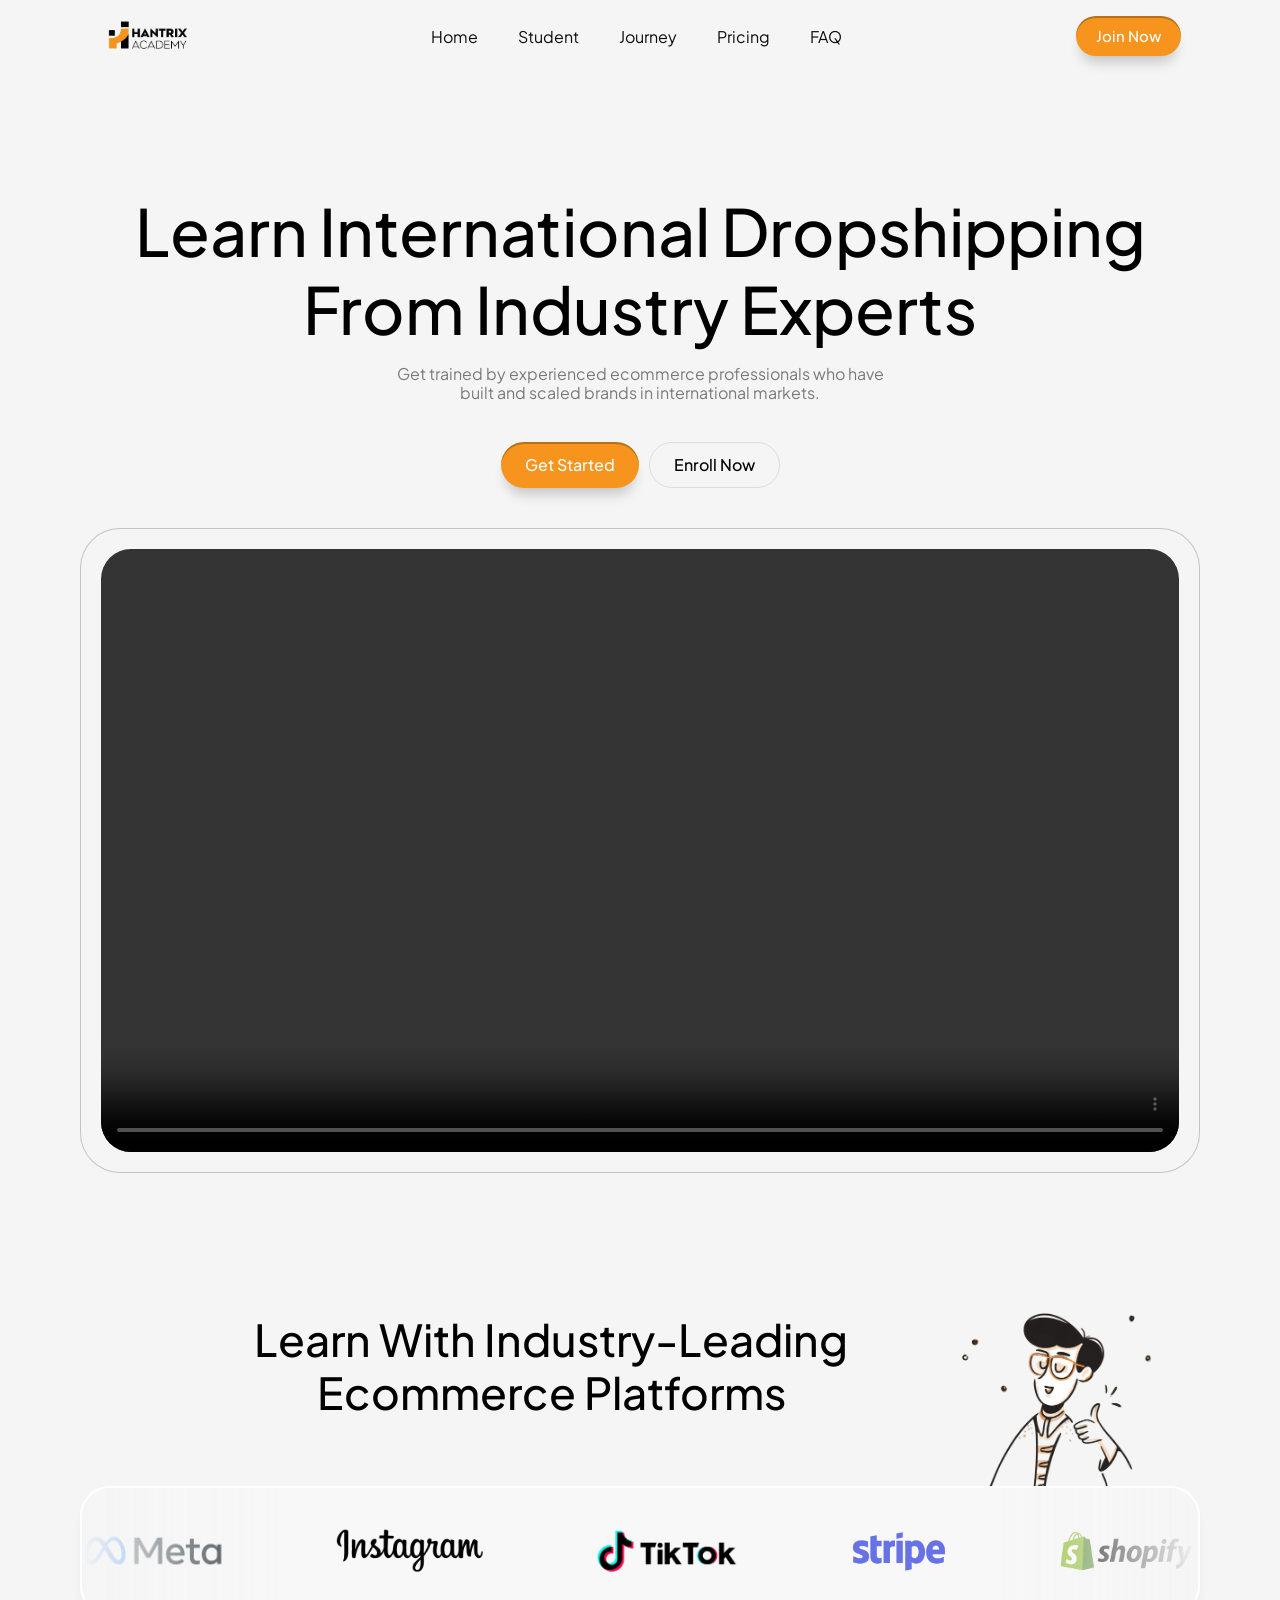
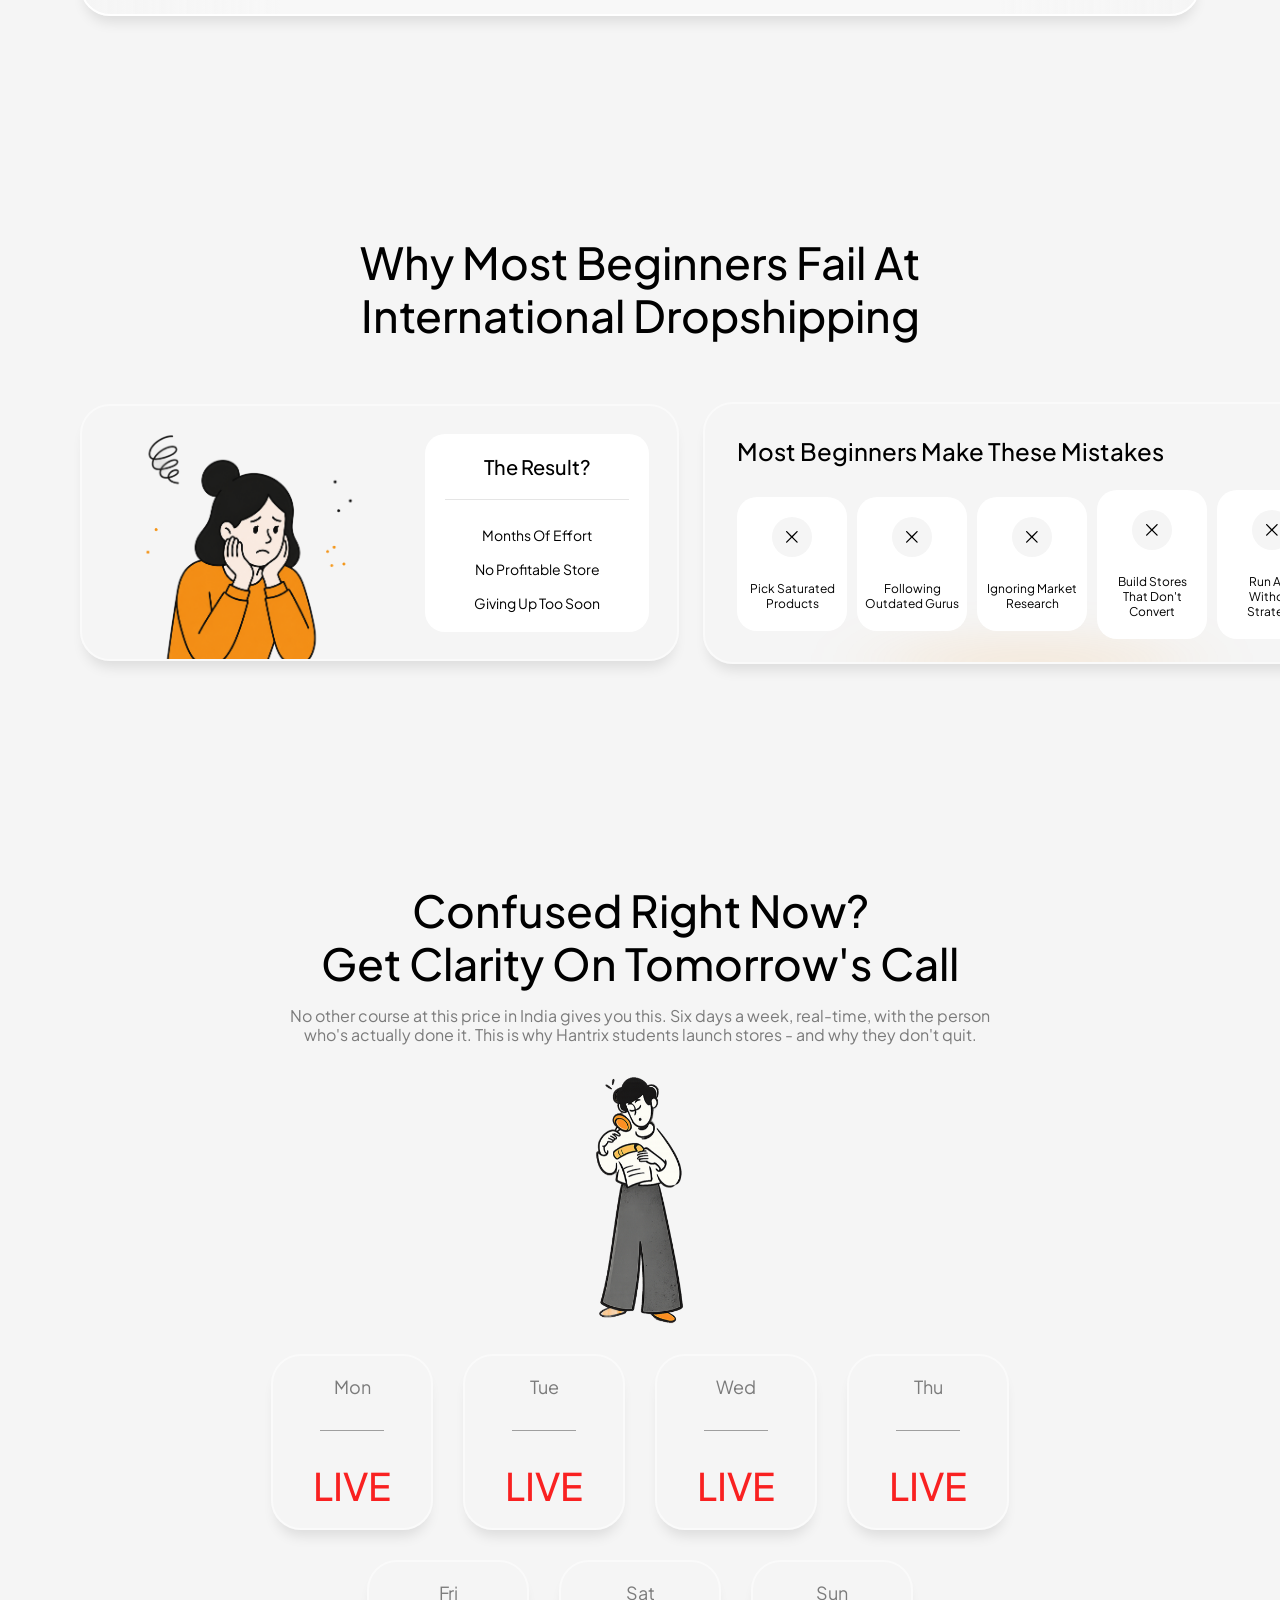
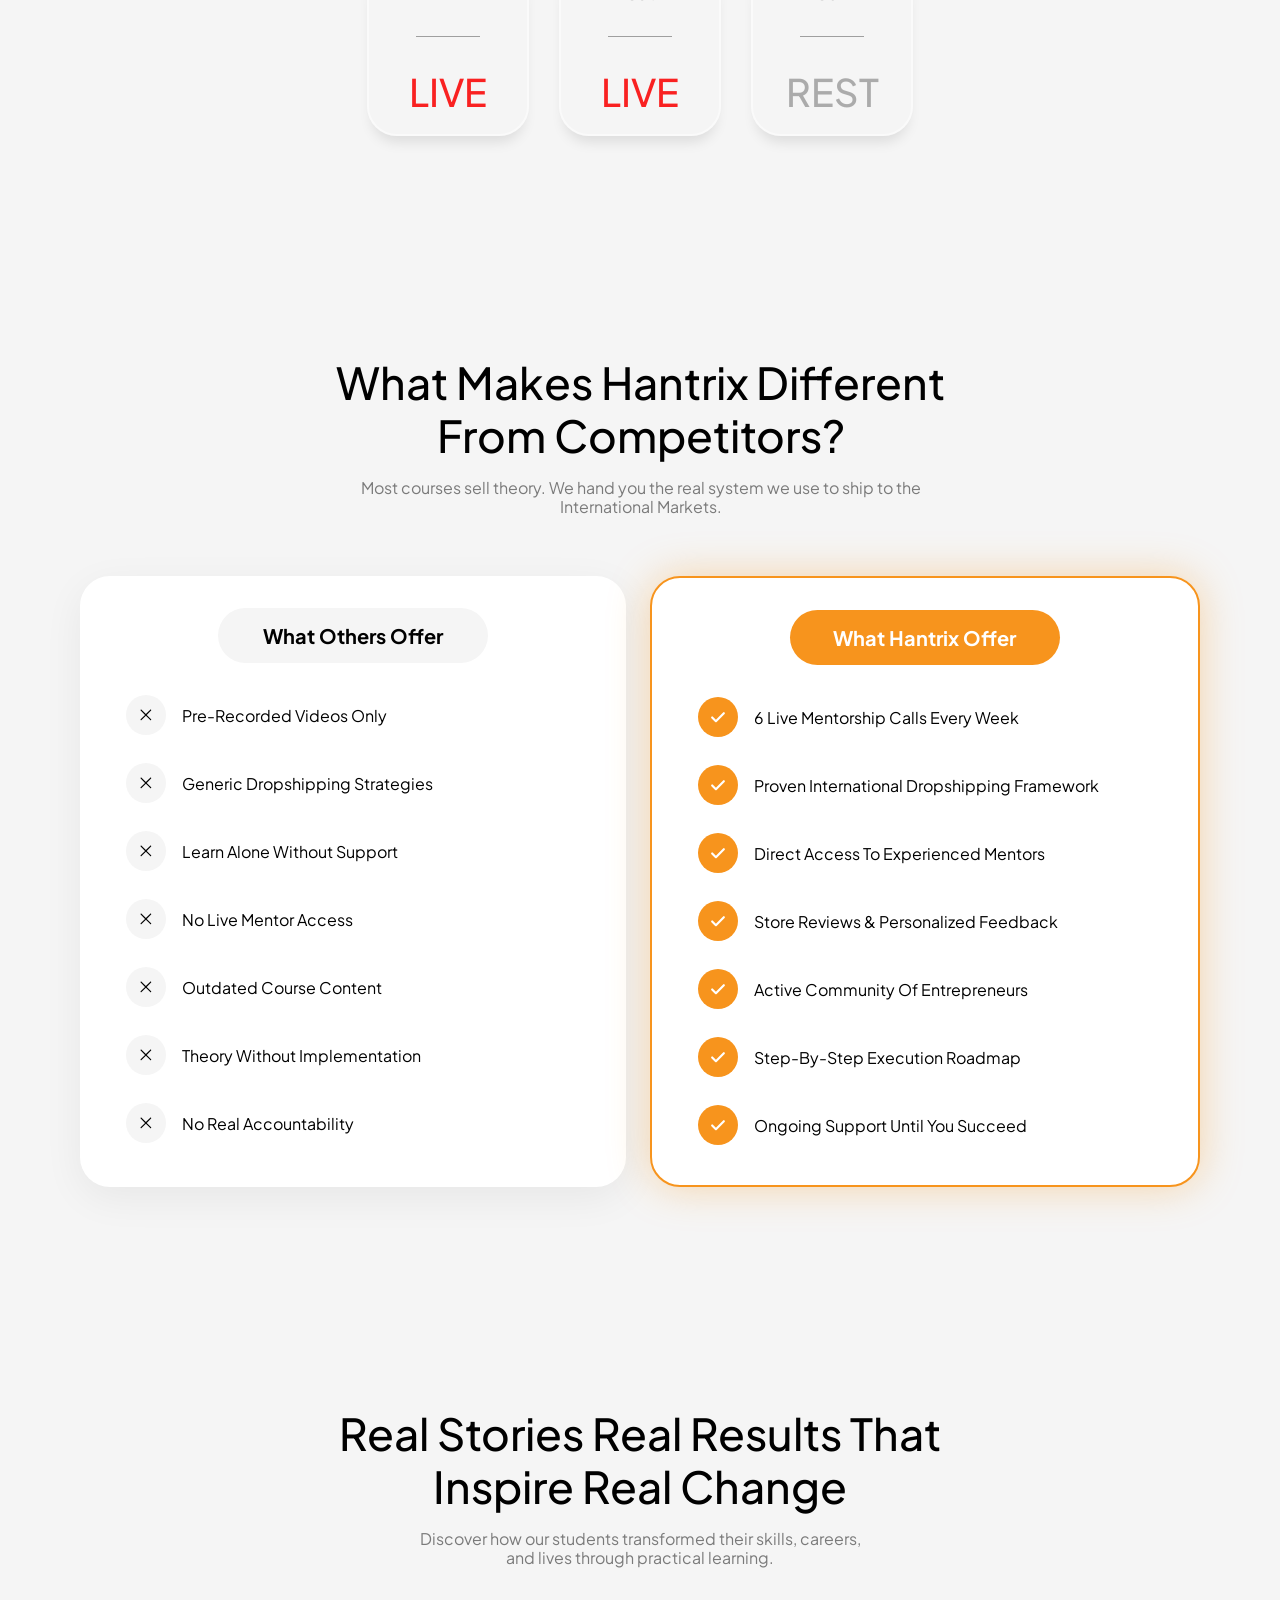
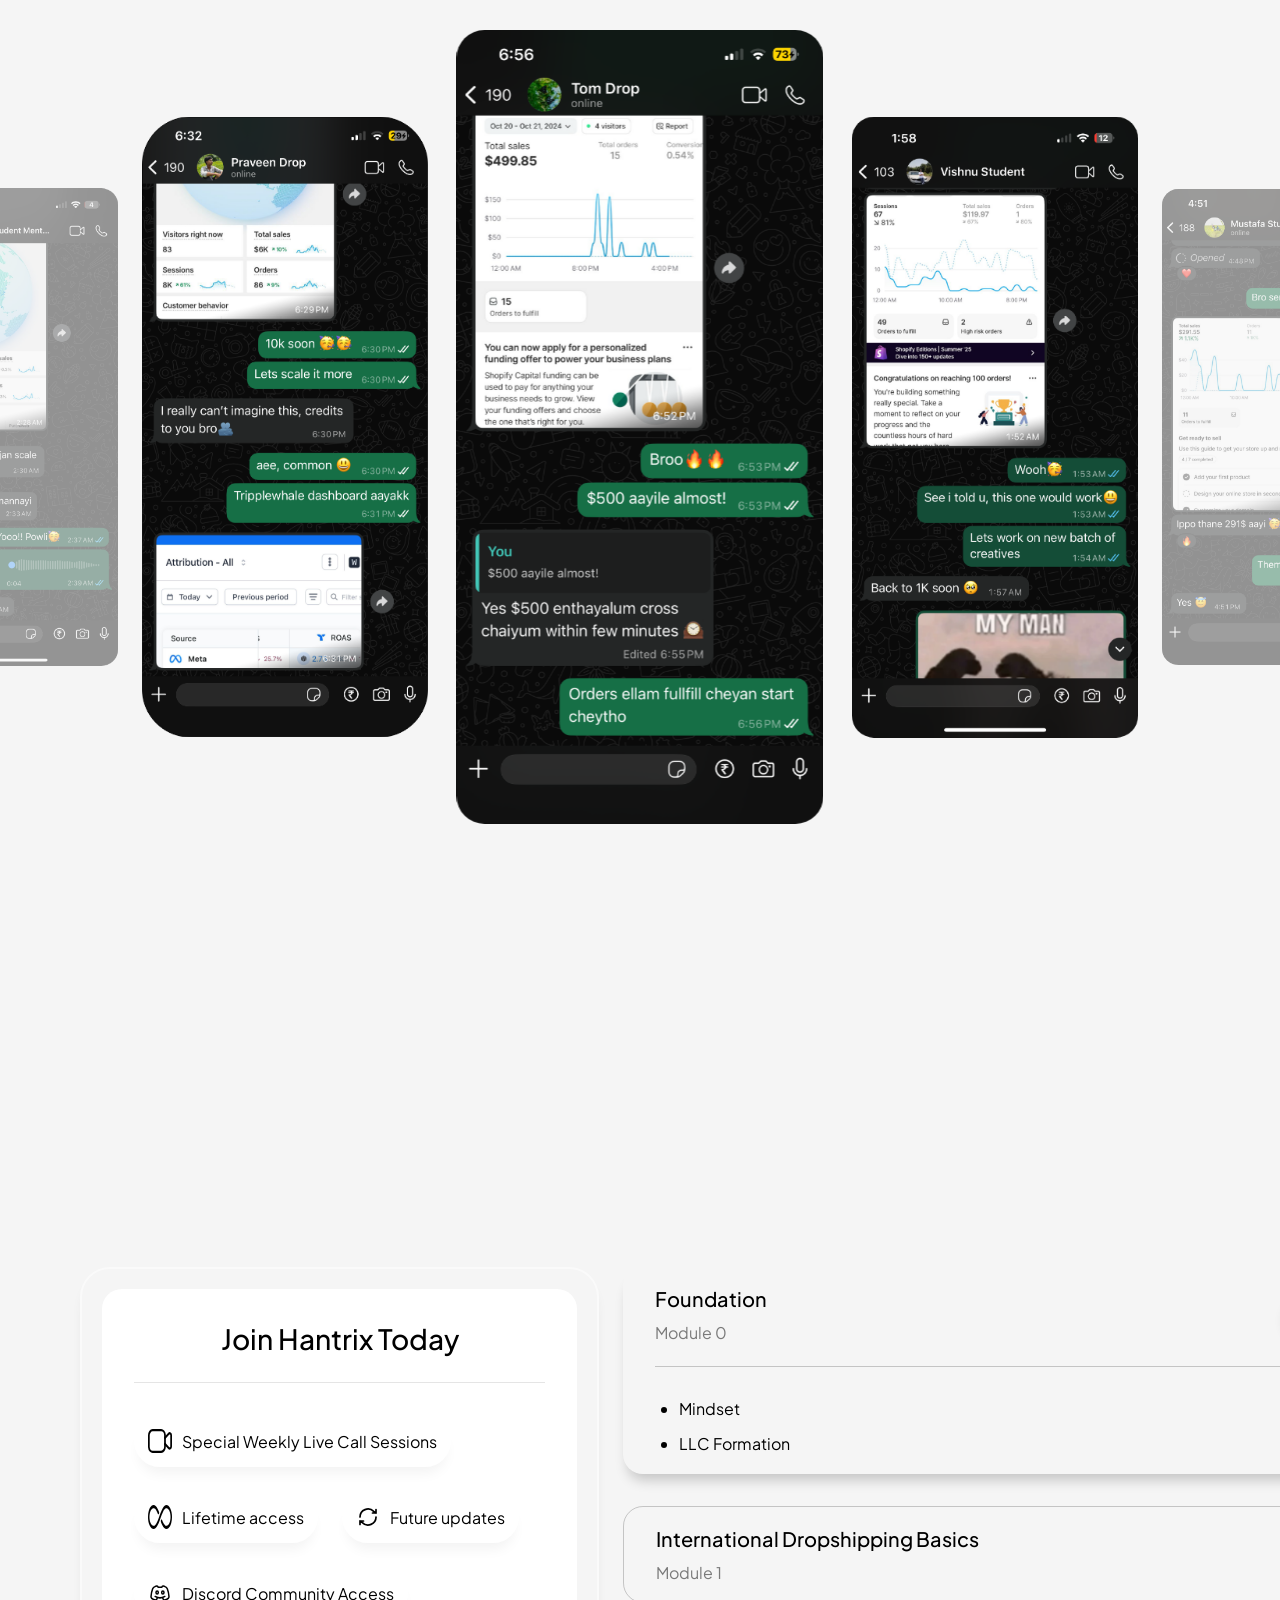
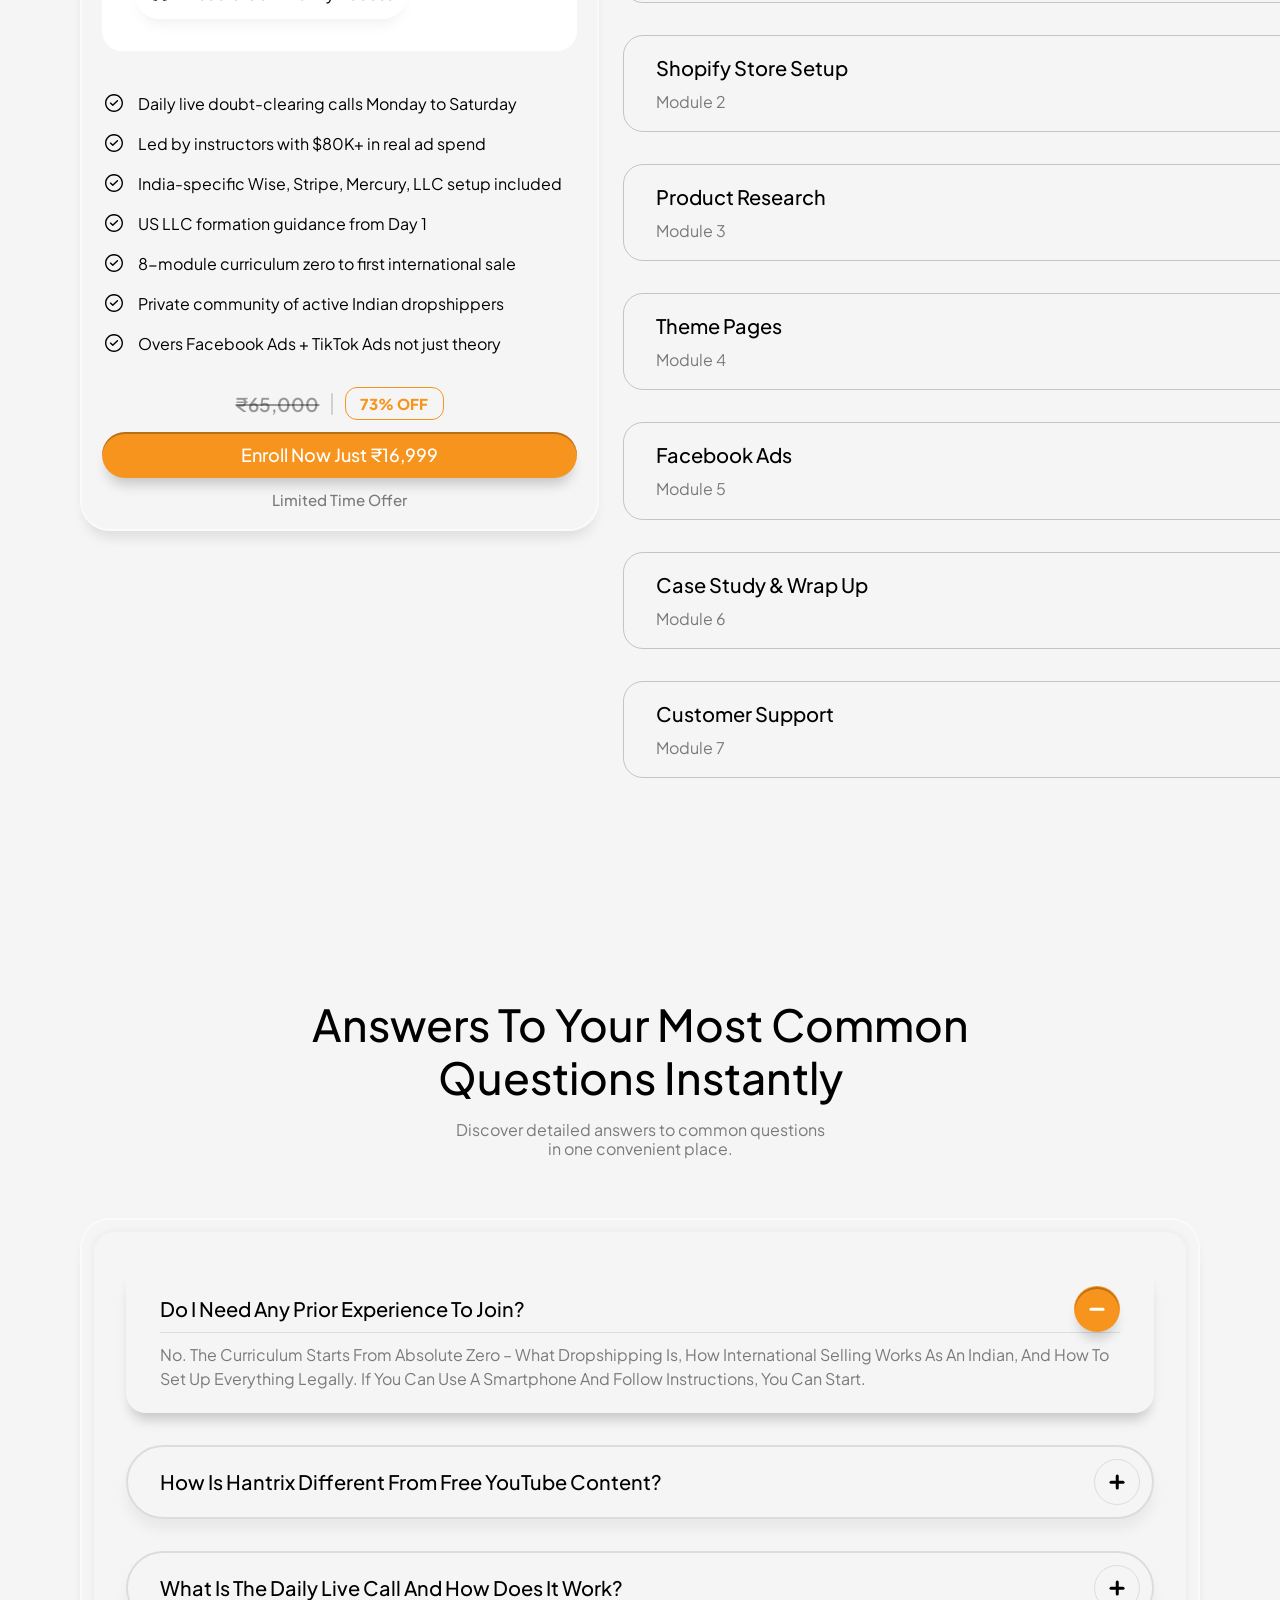
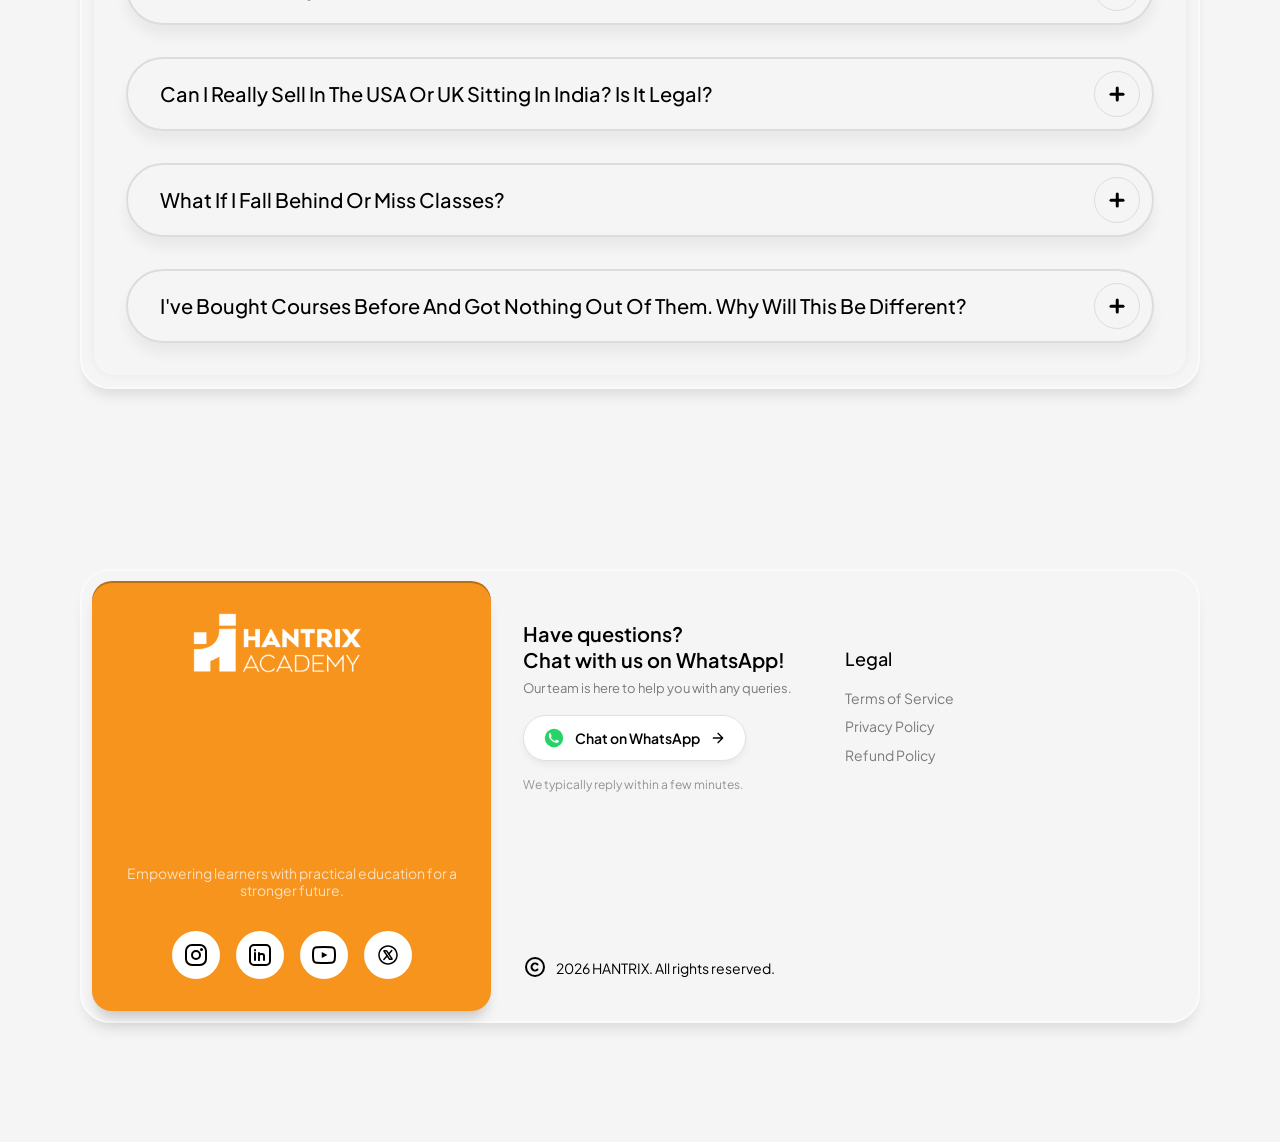
==== commit 500175e5: "Curriculum: Module 0 Foundation points -> Mindset, LLC formation Co-Authored-By: Claude Opus 4.8 <no" ====
--- a/index.html
+++ b/index.html
@@ -666,7 +666,7 @@
   <!-- Curriculum accordion (same behaviour/style as checkoutpagehantrix) -->
   <script>
     const MODULES = [
-      ["Foundation",                       "Module 0", ["Mindset & Expectations", "How International Dropshipping Really Works", "Tools You Actually Need"]],
+      ["Foundation",                       "Module 0", ["Mindset", "LLC formation"]],
       ["International Dropshipping Basics", "Module 1", ["What is International Dropshipping", "Introduction to Suppliers", "Wise Account Setup", "Stripe Account Setup", "Mercury Bank Account Setup", "Setting up Shopify Payments"]],
       ["Shopify Store Setup",              "Module 2", ["Shopify Overview", "Shopify Store Setup", "Product Page", "Product Page Setup", "Legal Pages Setup", "App Integration", "Domain Setup", "Final Store Checklist"]],
       ["Product Research",                 "Module 3", ["Introduction to Product Research", "Finding products through kalodata", "Finding products through Pipi ads"]],
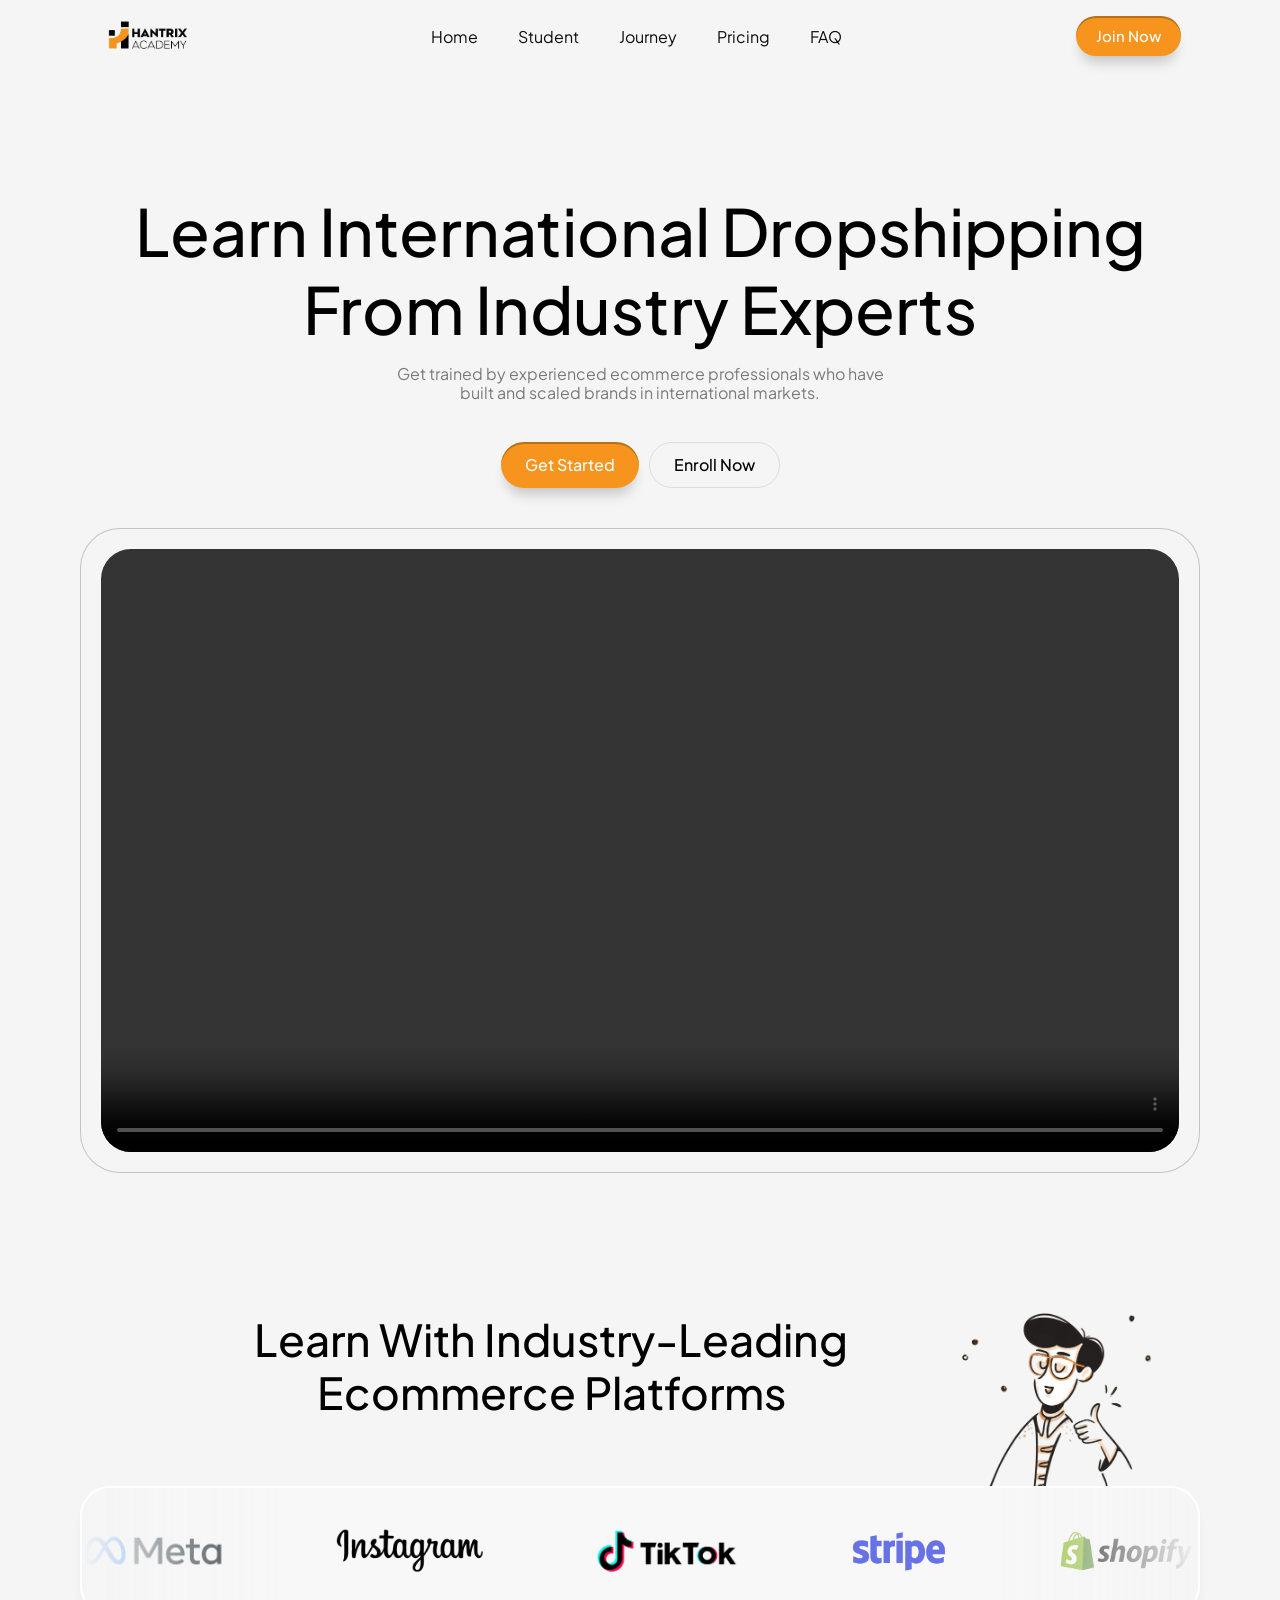
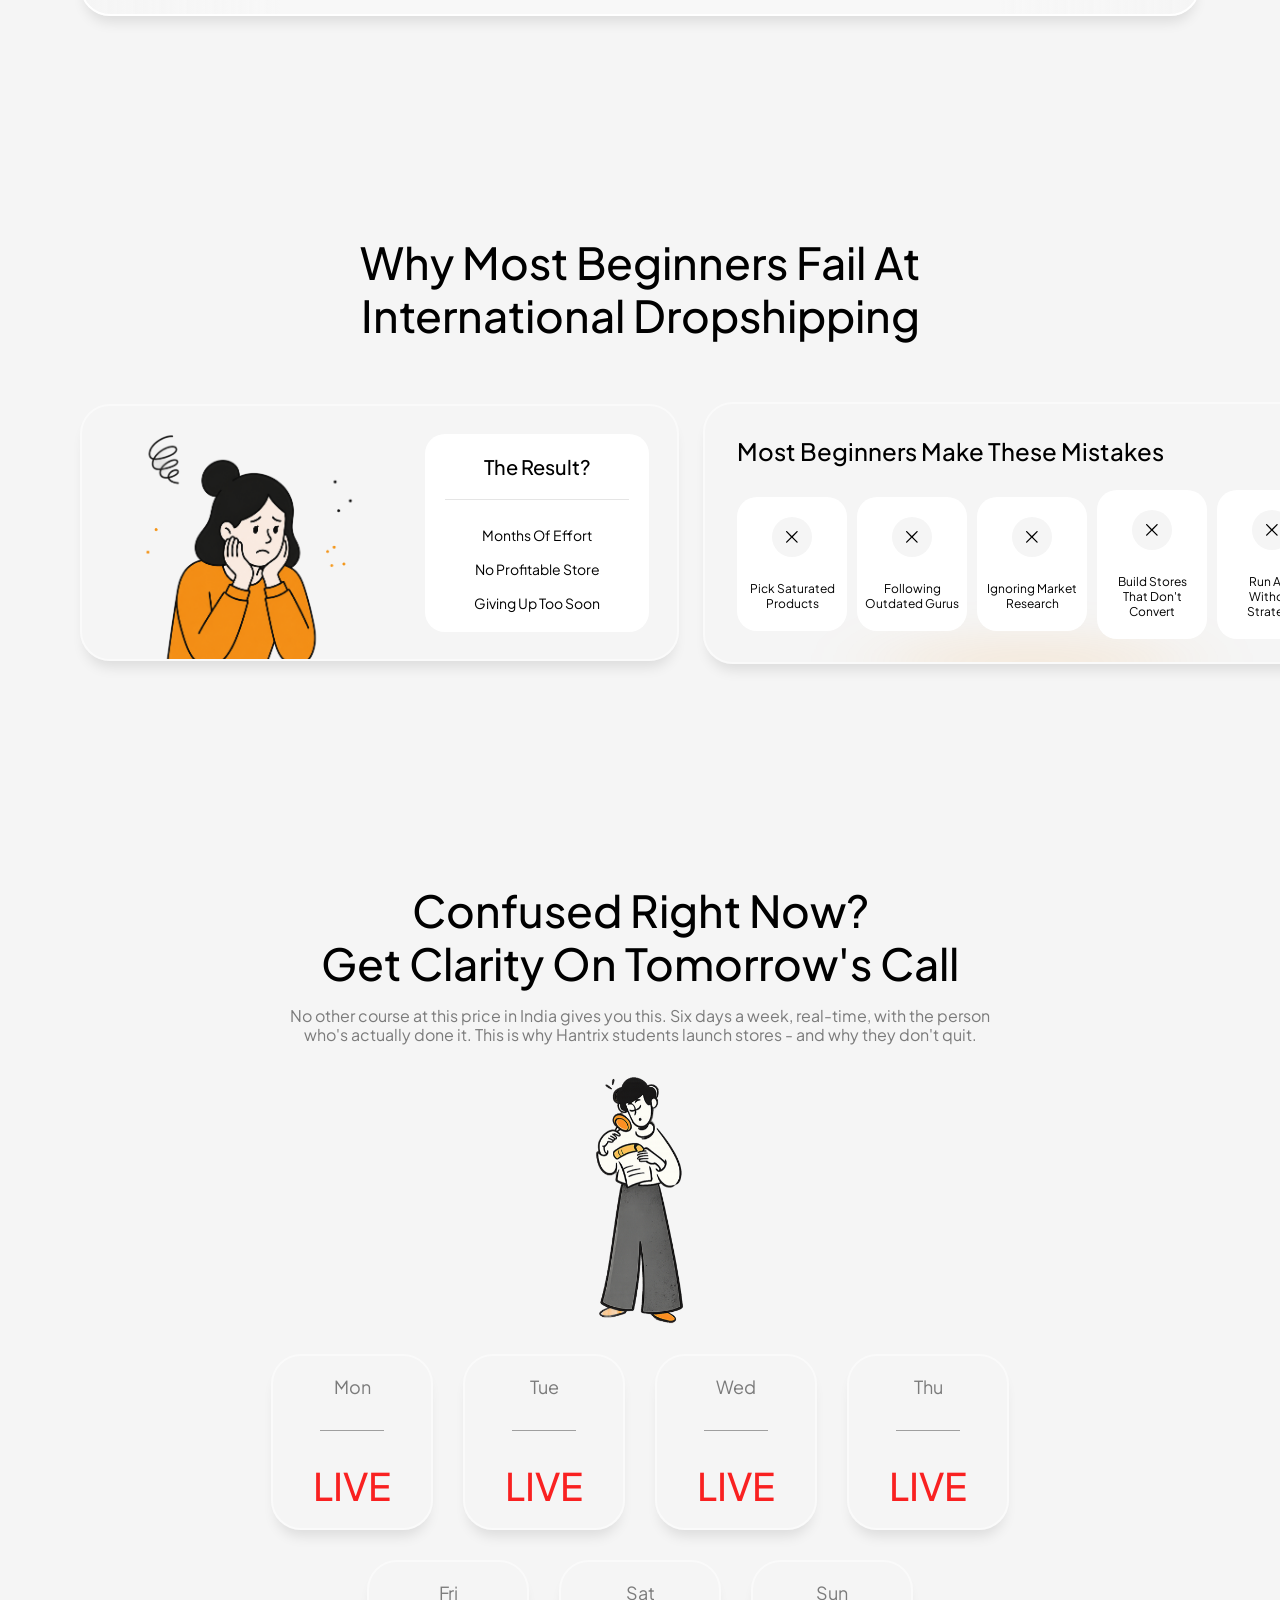
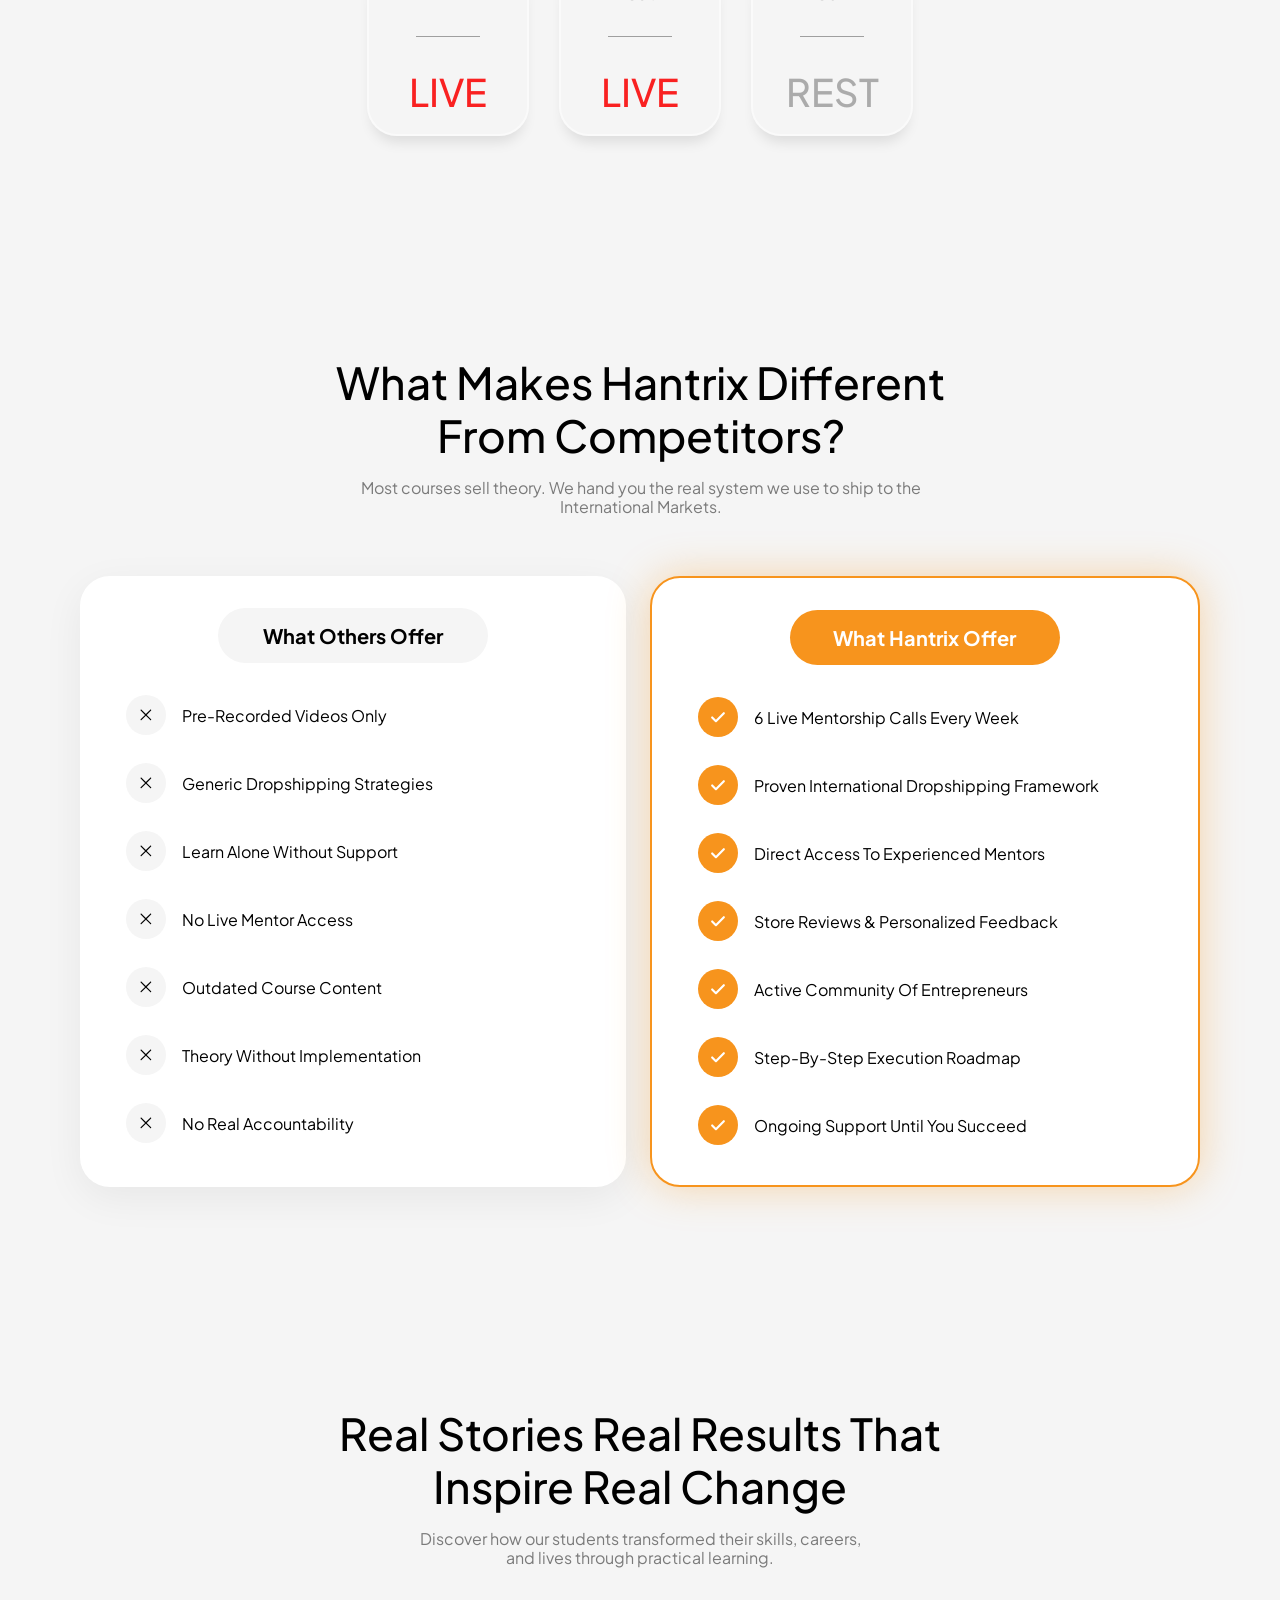
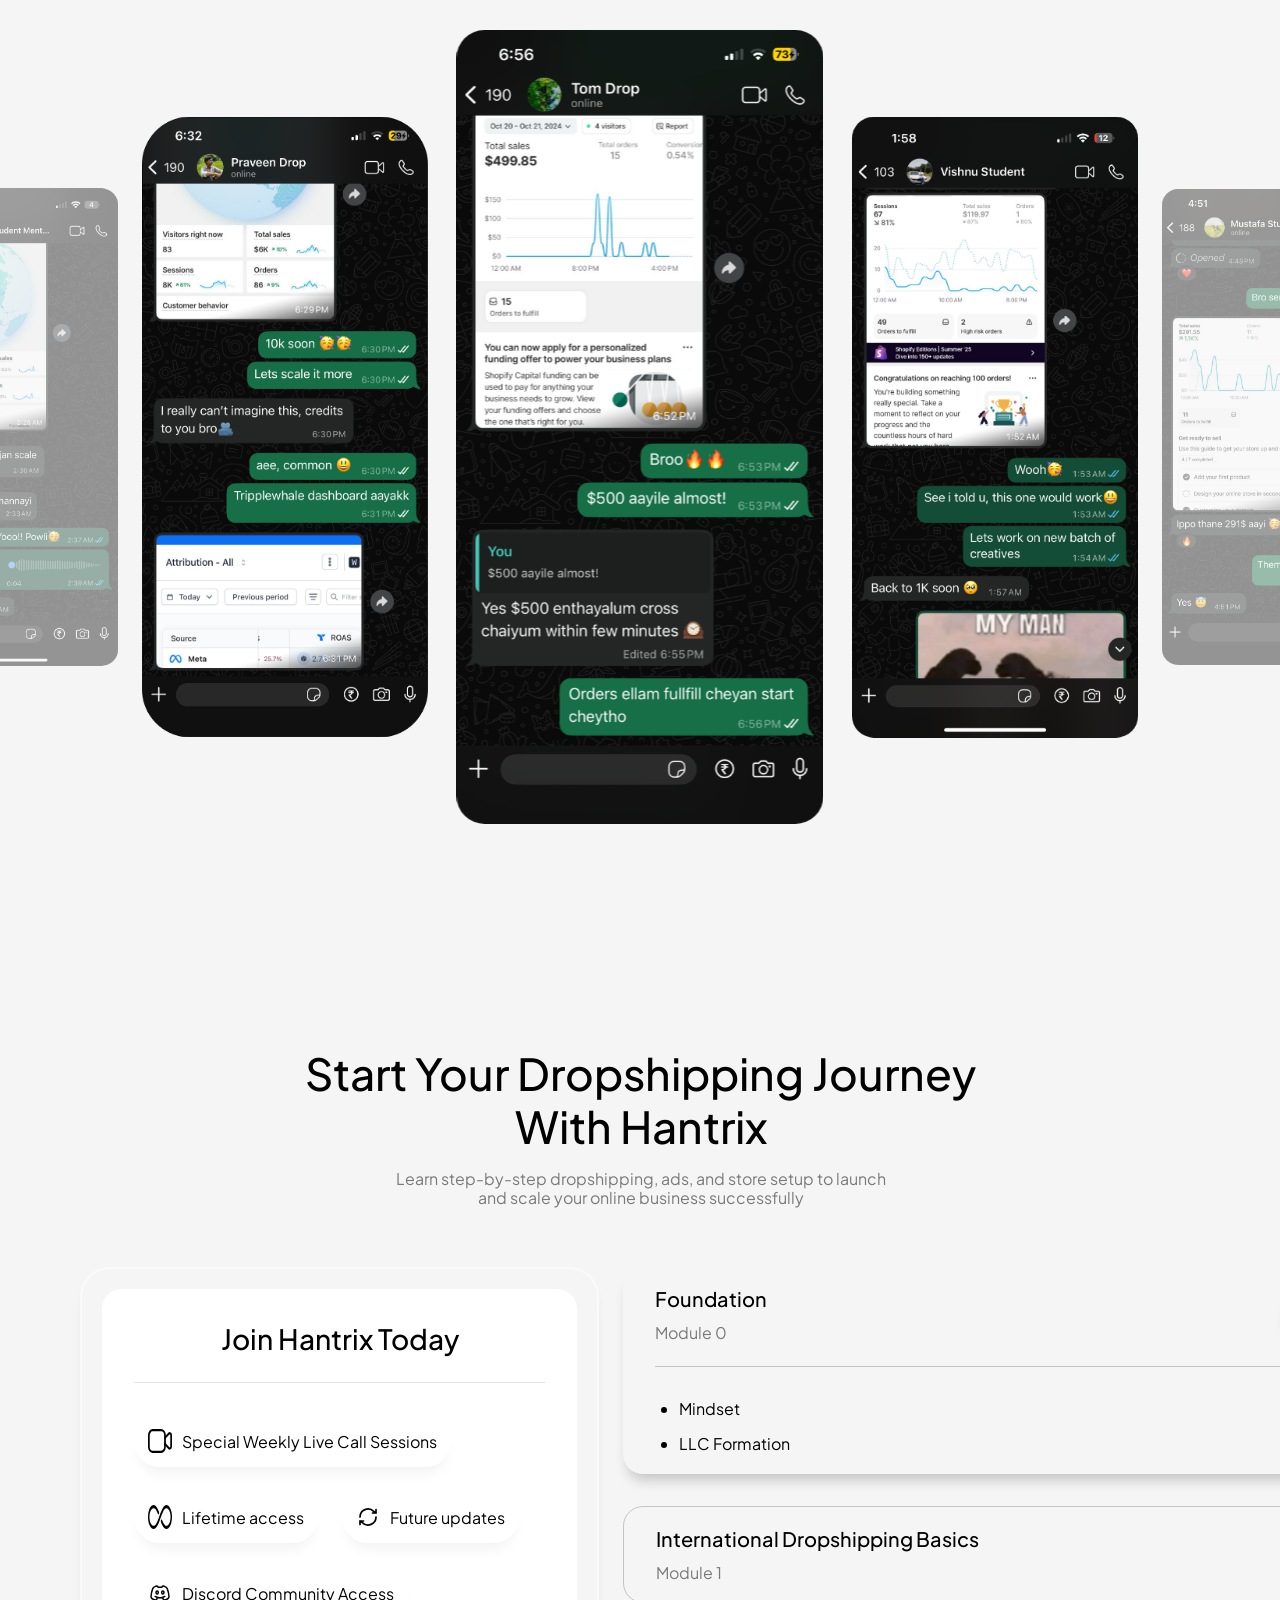
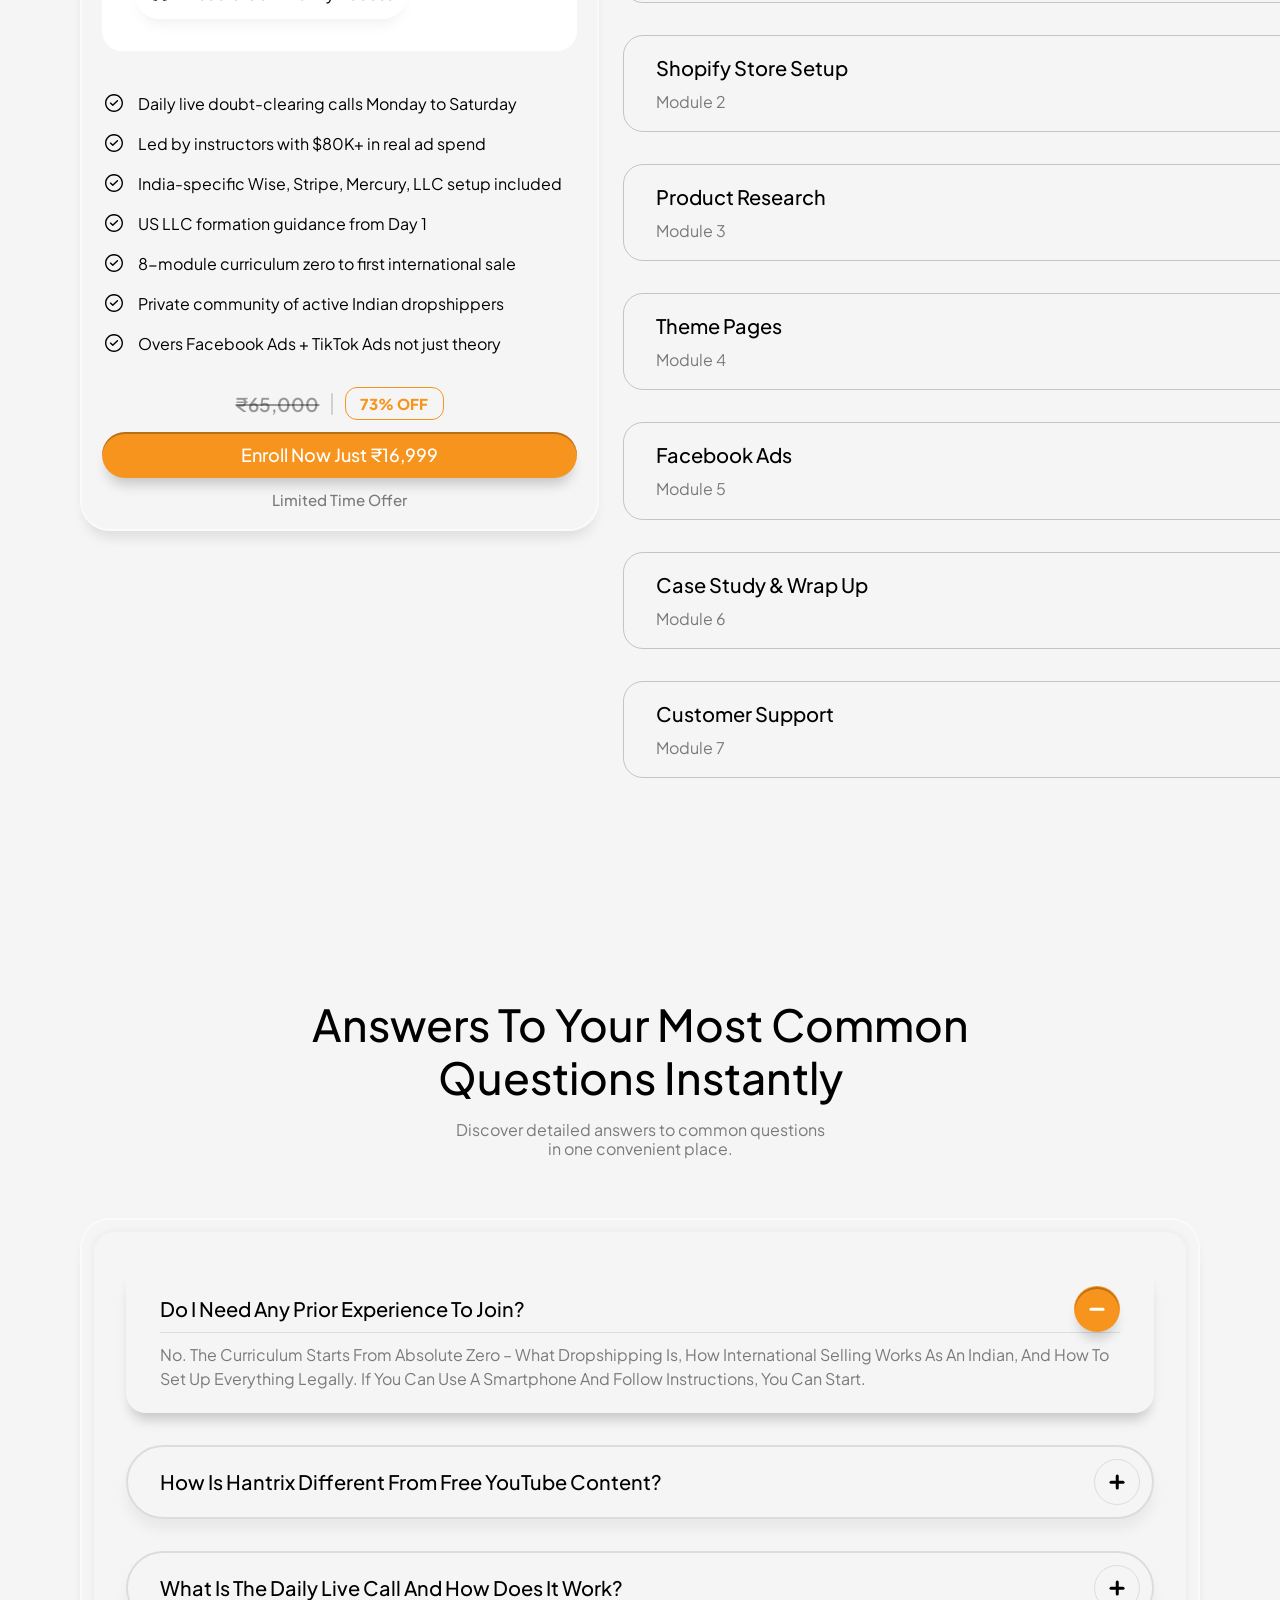
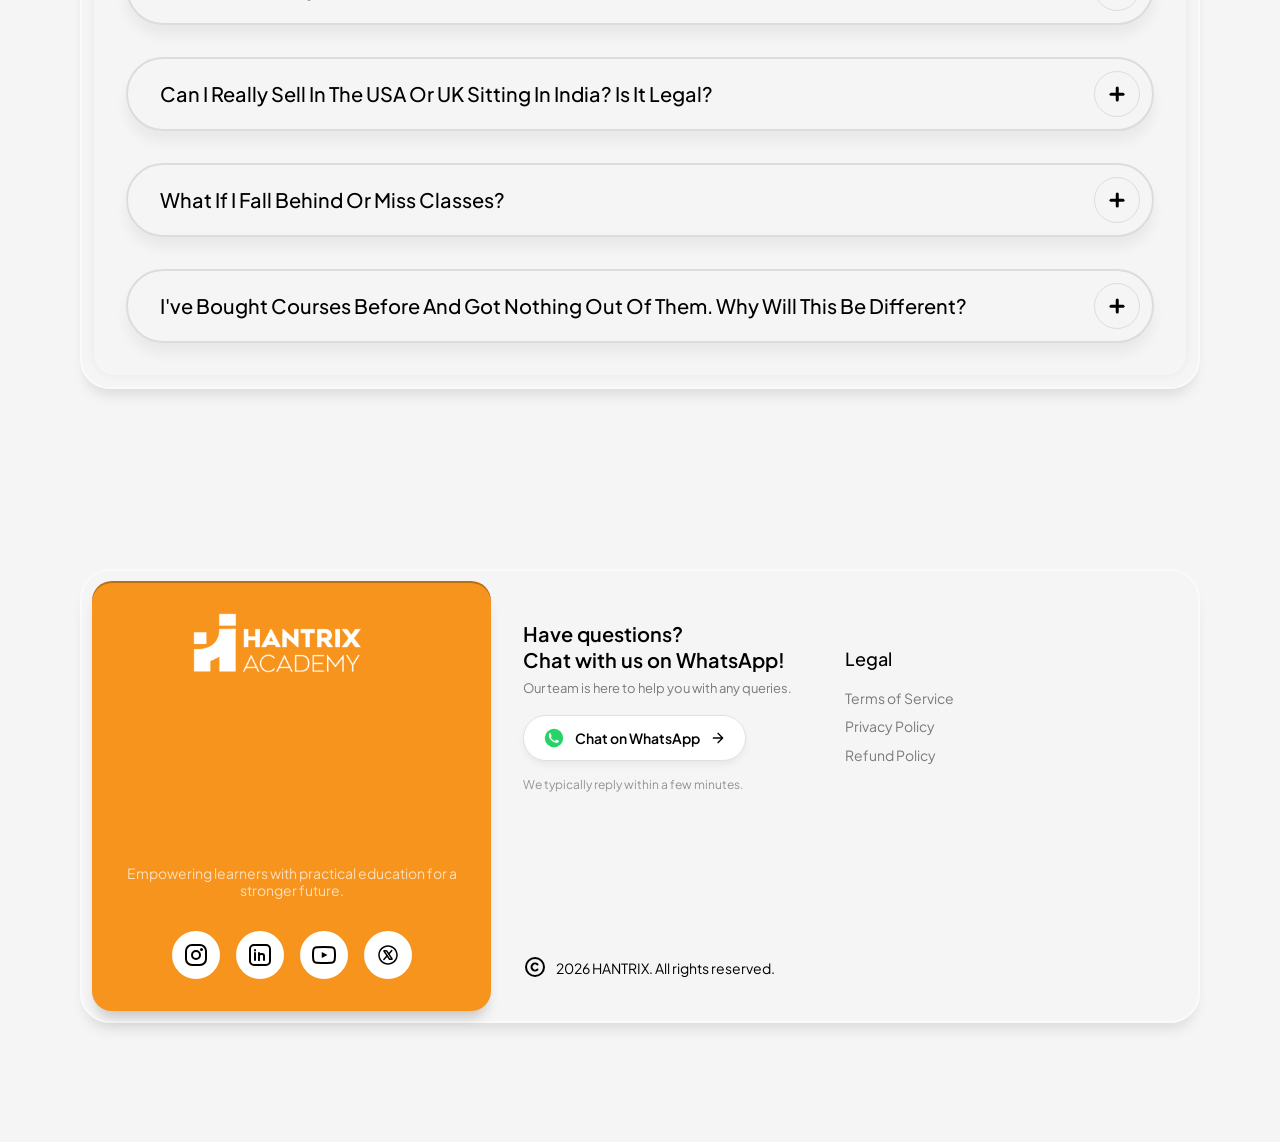
==== commit ad8e9c08: "Curriculum: add 'Shrine Theme' point to Module 2 Shopify Store Setup Co-Authored-By: Claude Opus 4.8" ====
--- a/index.html
+++ b/index.html
@@ -668,7 +668,7 @@
     const MODULES = [
       ["Foundation",                       "Module 0", ["Mindset", "LLC formation"]],
       ["International Dropshipping Basics", "Module 1", ["What is International Dropshipping", "Introduction to Suppliers", "Wise Account Setup", "Stripe Account Setup", "Mercury Bank Account Setup", "Setting up Shopify Payments"]],
-      ["Shopify Store Setup",              "Module 2", ["Shopify Overview", "Shopify Store Setup", "Product Page", "Product Page Setup", "Legal Pages Setup", "App Integration", "Domain Setup", "Final Store Checklist"]],
+      ["Shopify Store Setup",              "Module 2", ["Shopify Overview", "Shopify Store Setup", "Shrine Theme", "Product Page", "Product Page Setup", "Legal Pages Setup", "App Integration", "Domain Setup", "Final Store Checklist"]],
       ["Product Research",                 "Module 3", ["Introduction to Product Research", "Finding products through kalodata", "Finding products through Pipi ads"]],
       ["Theme Pages",                      "Module 4", ["Introduction to Theme Pages", "How to Find Winning Products on Theme Pages", "How to Connect with Theme Pages"]],
       ["Facebook Ads",                     "Module 5", ["Facebook Overview", "Pixel Setup", "Campaign Setup", "How to Run Ads", "Metrics & Performance Tracking", "Scaling Ads"]],
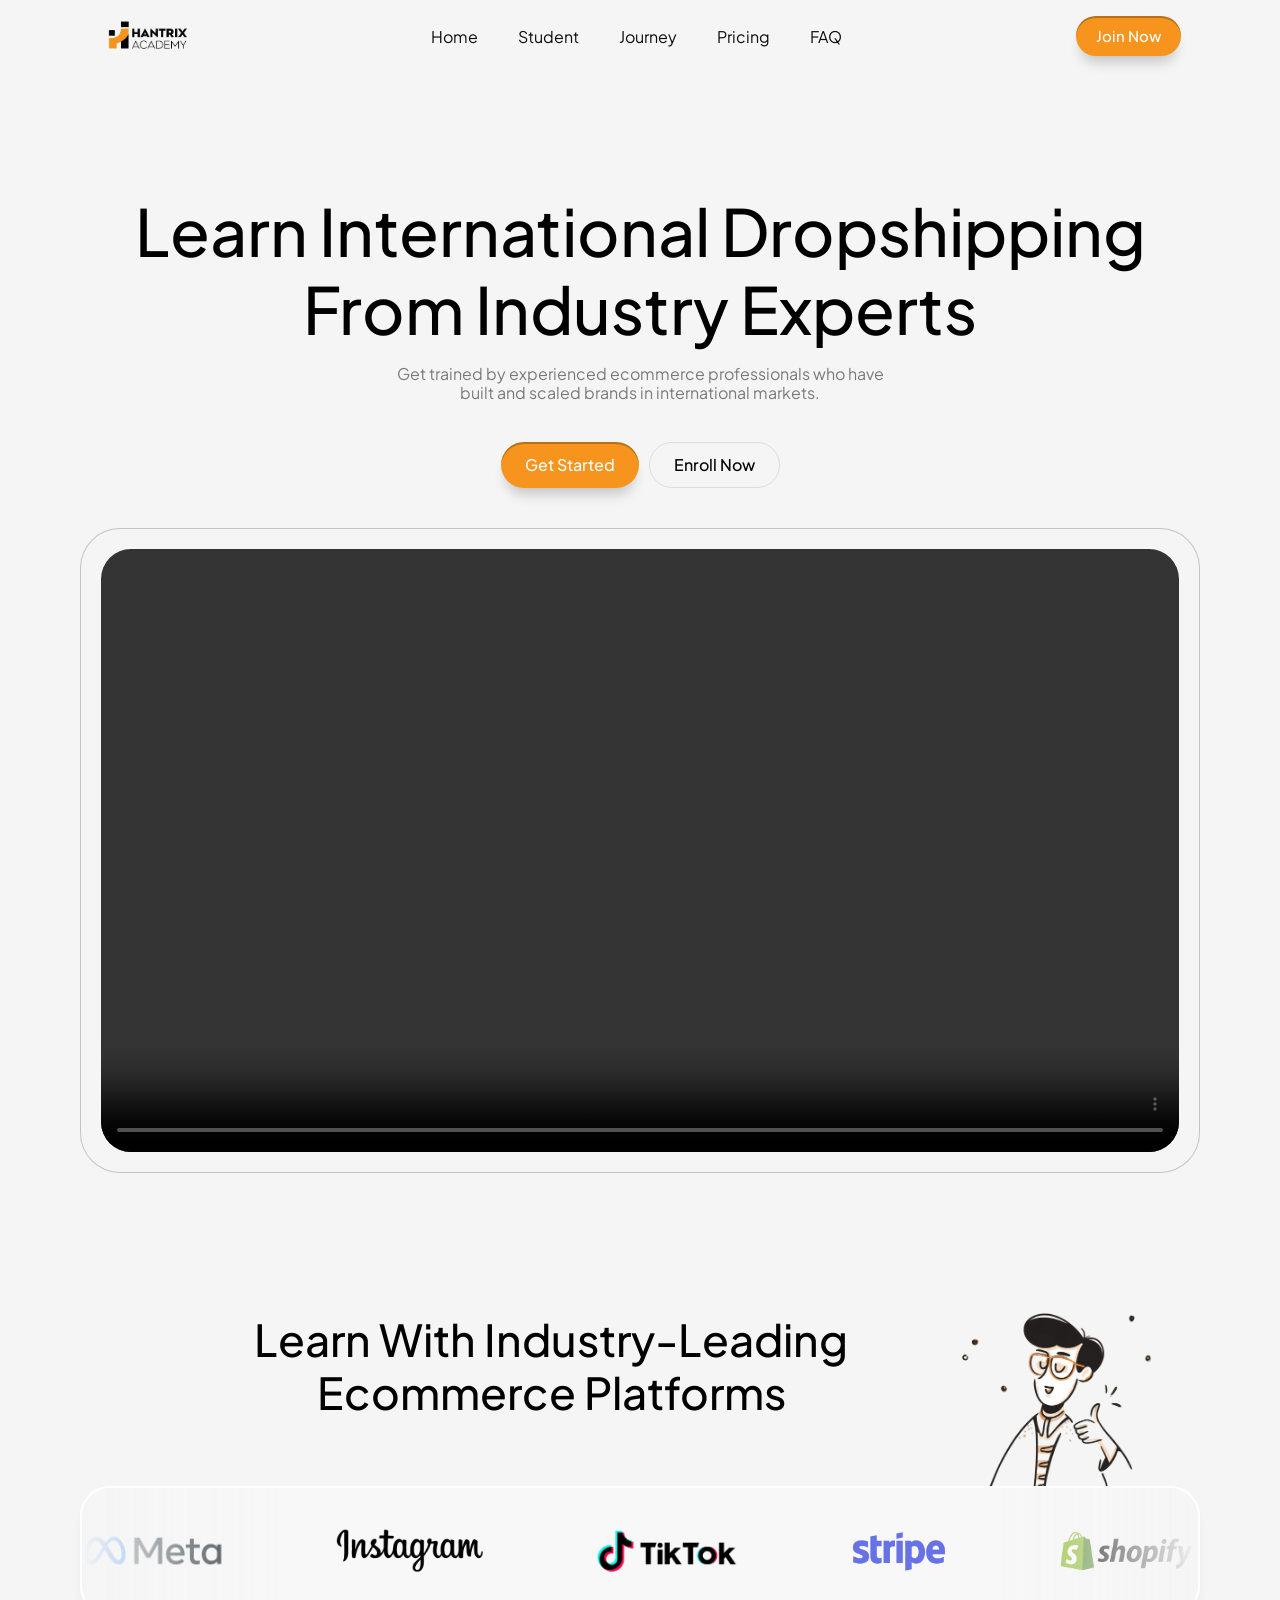
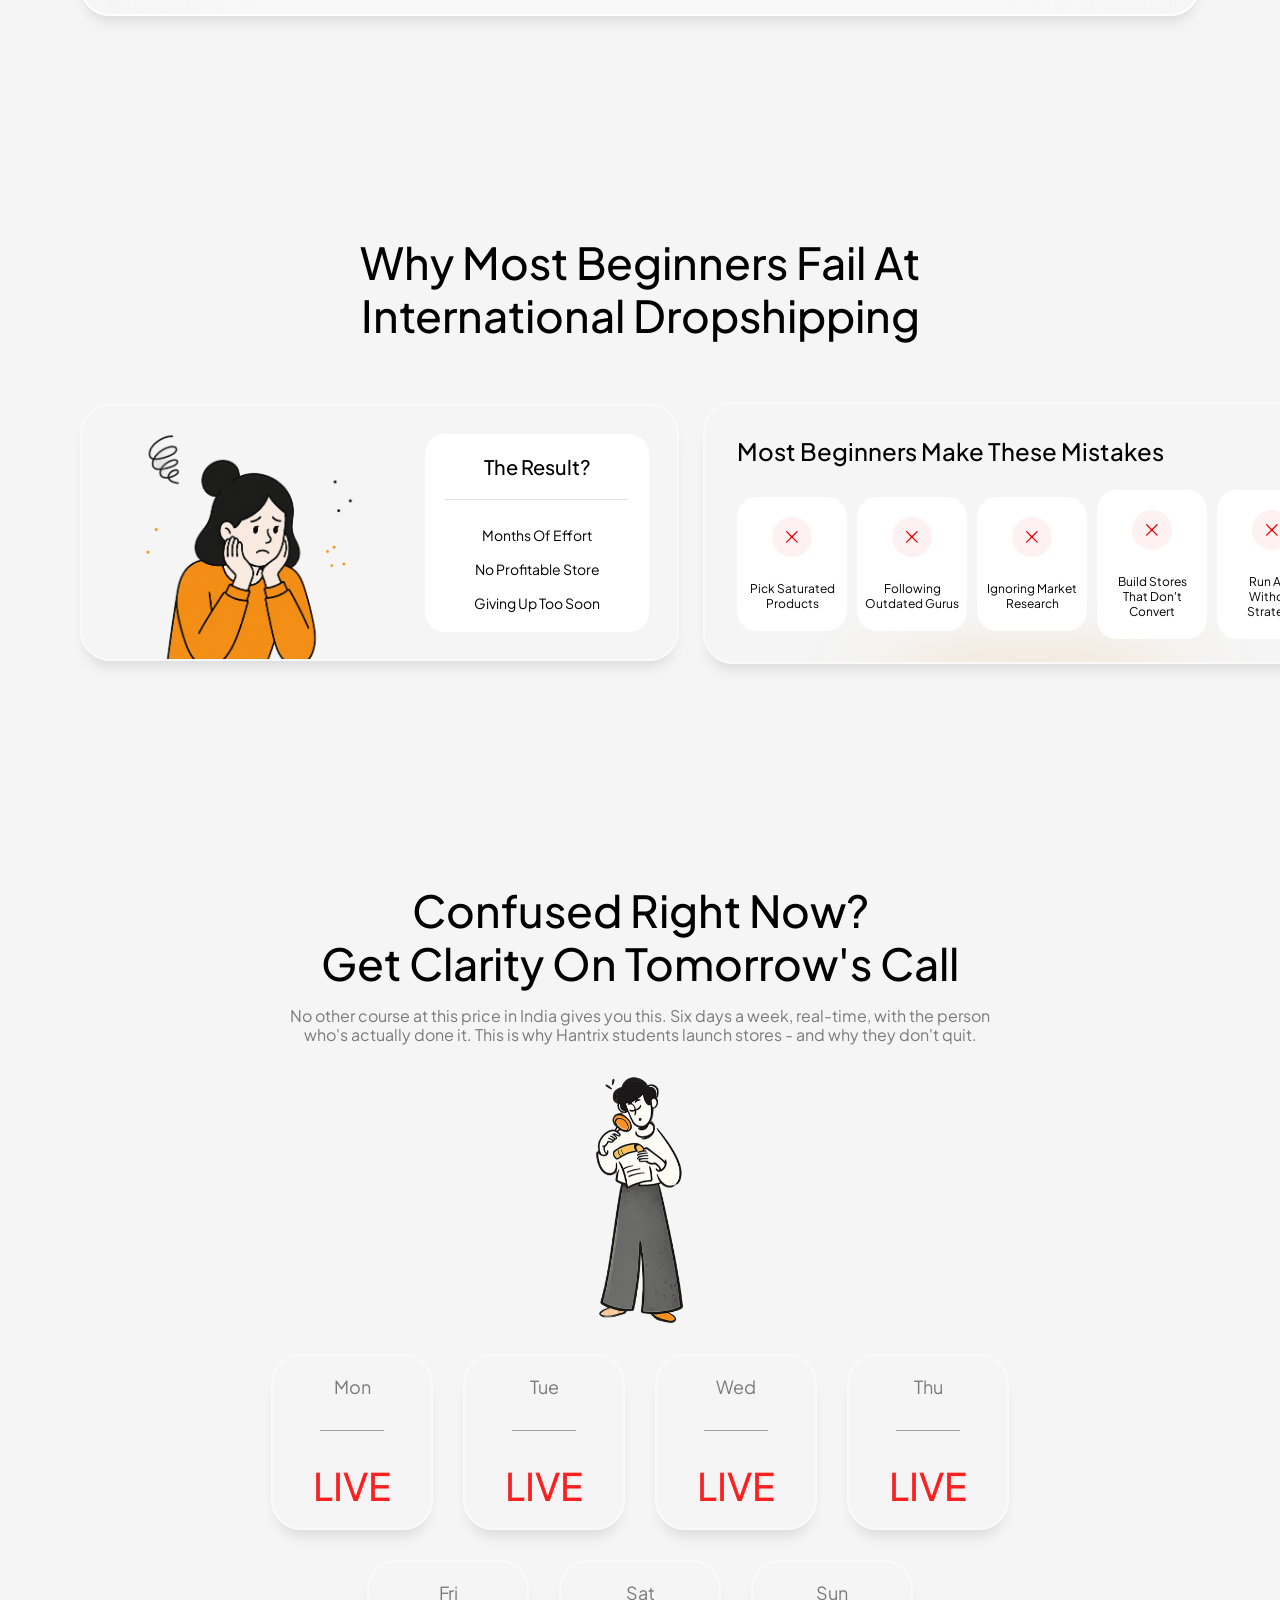
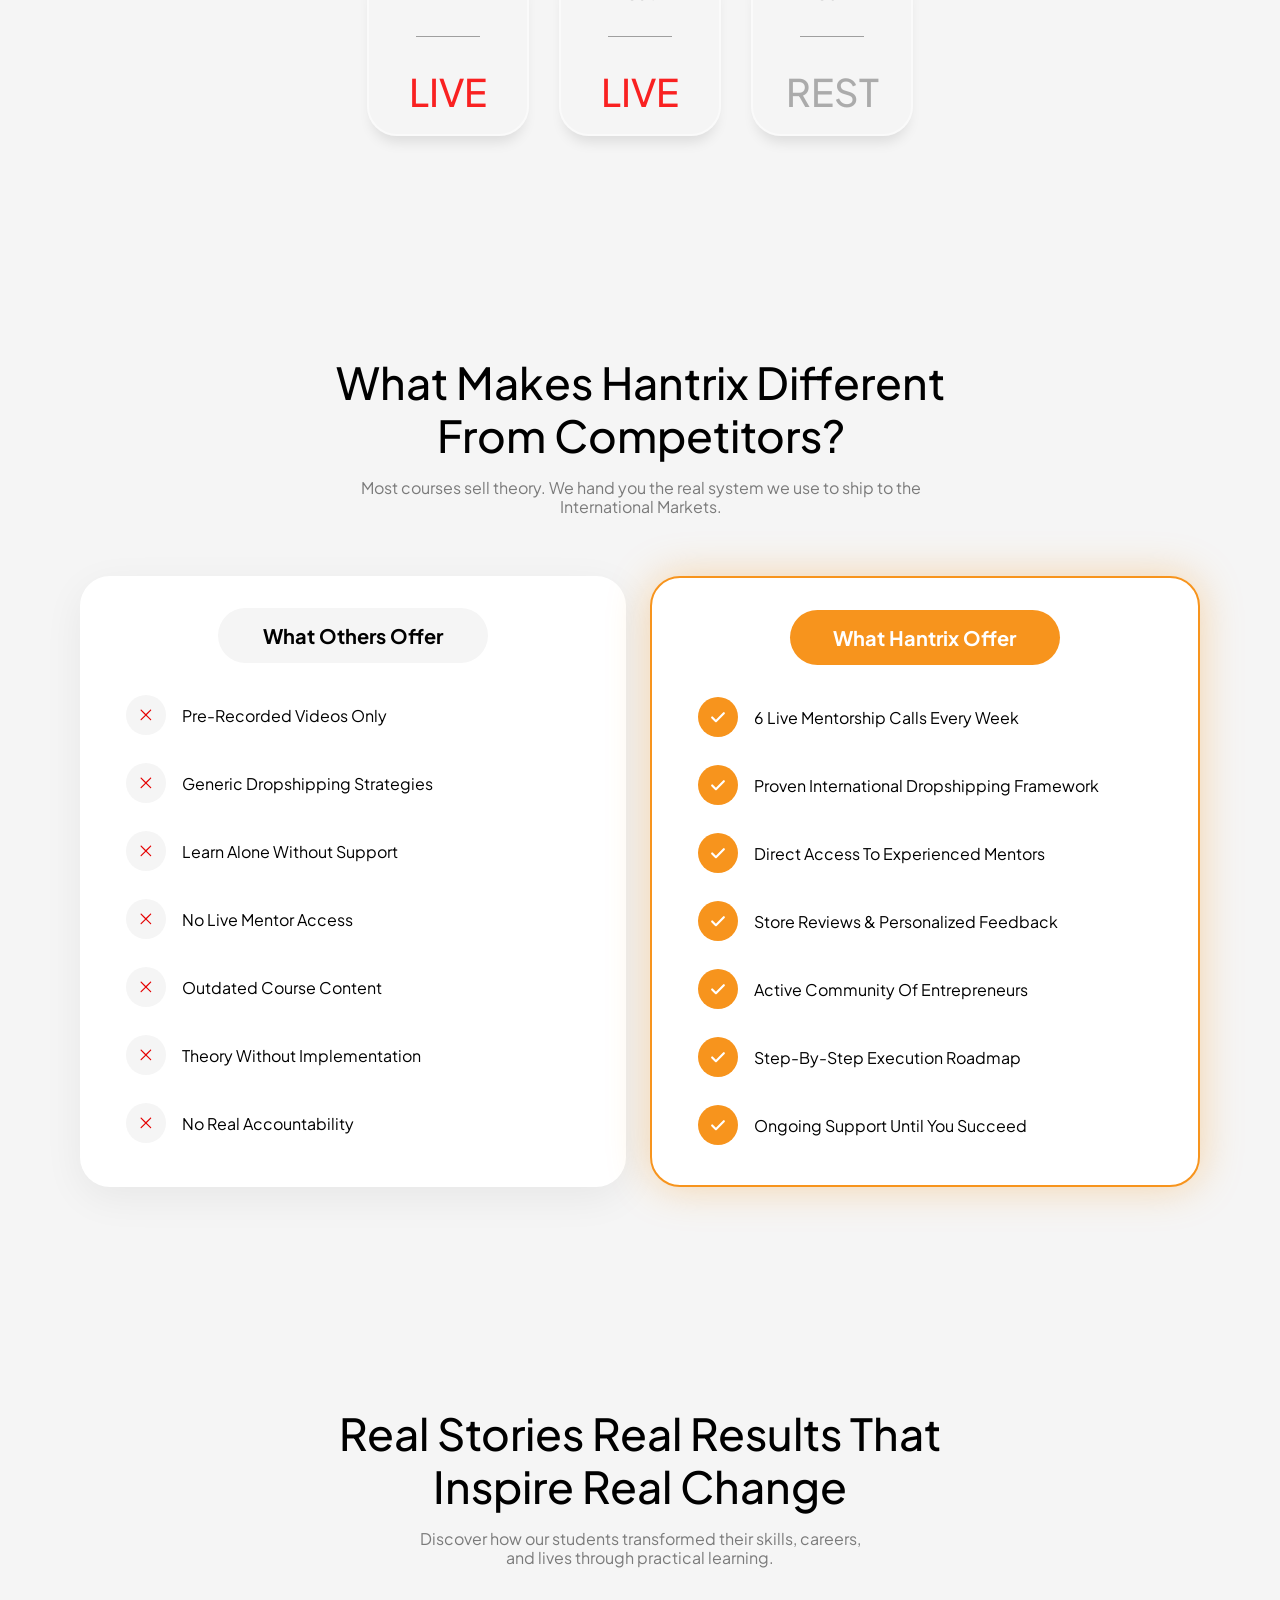
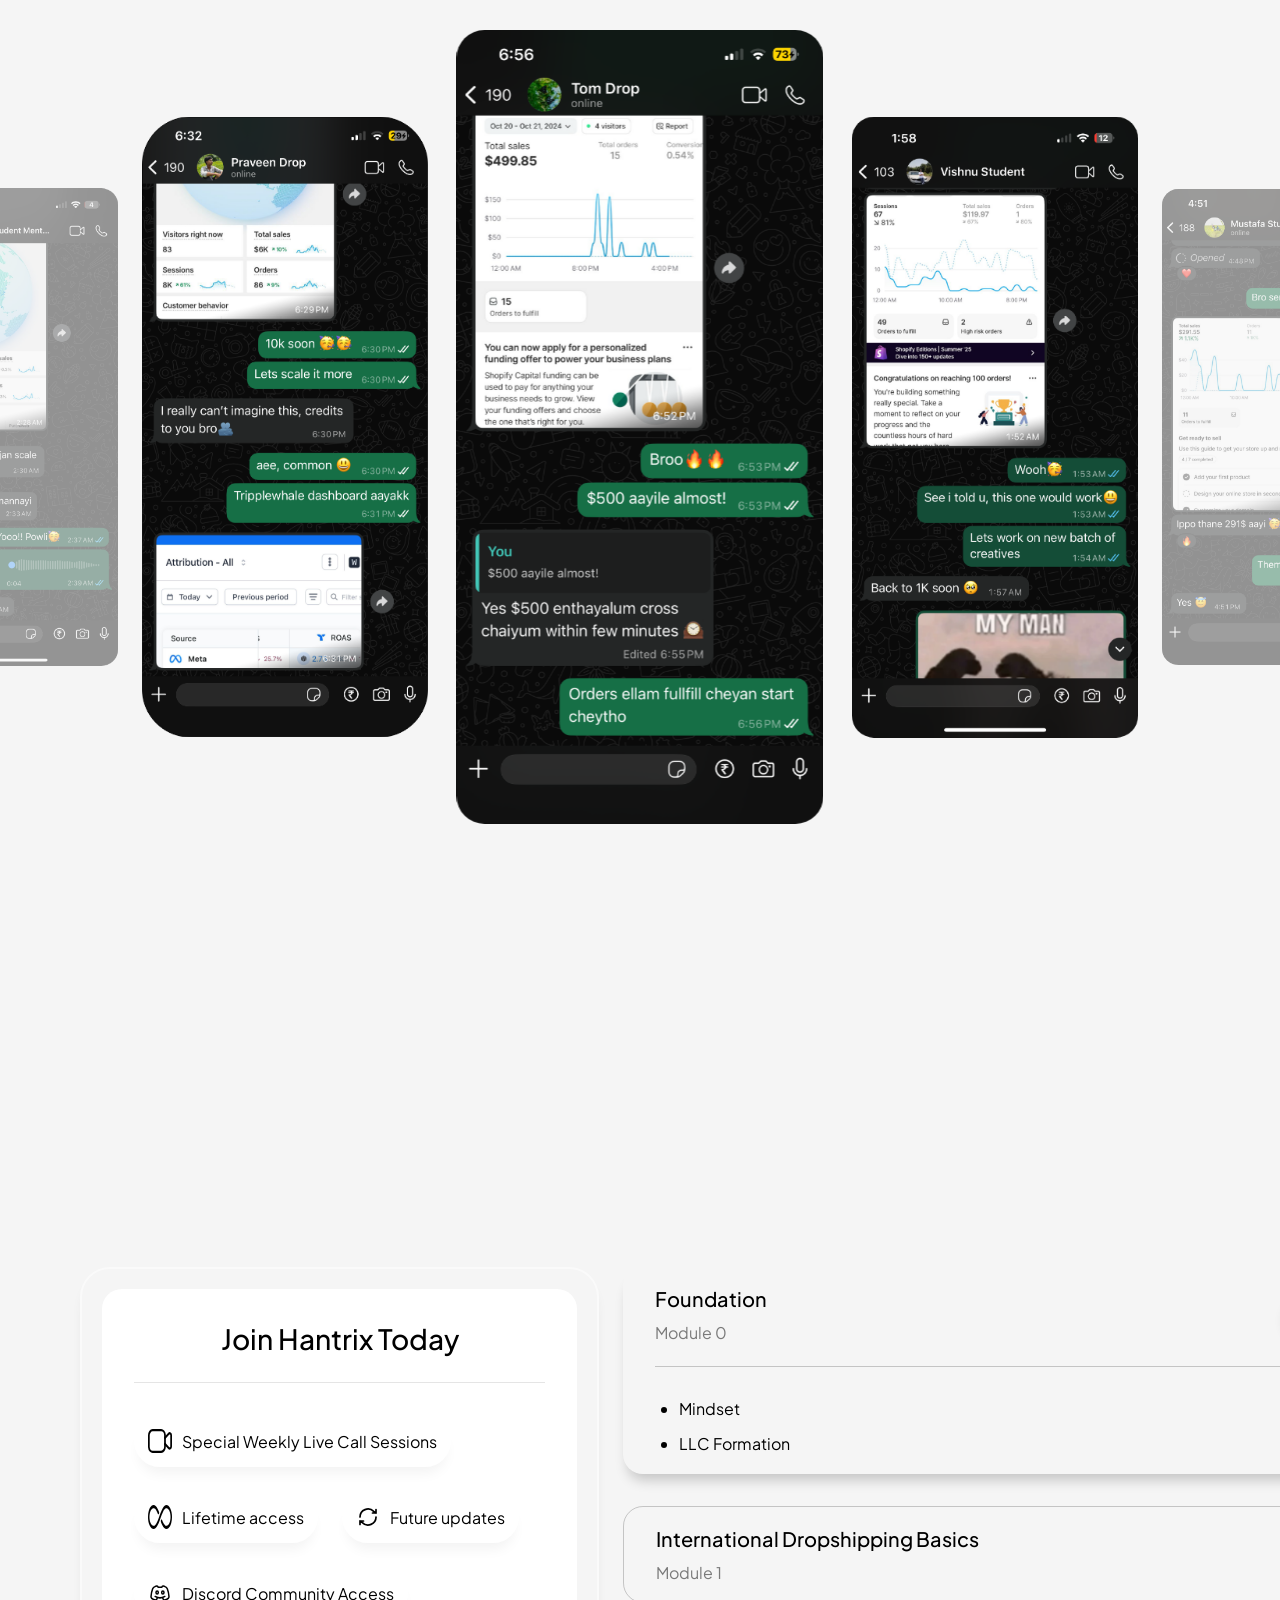
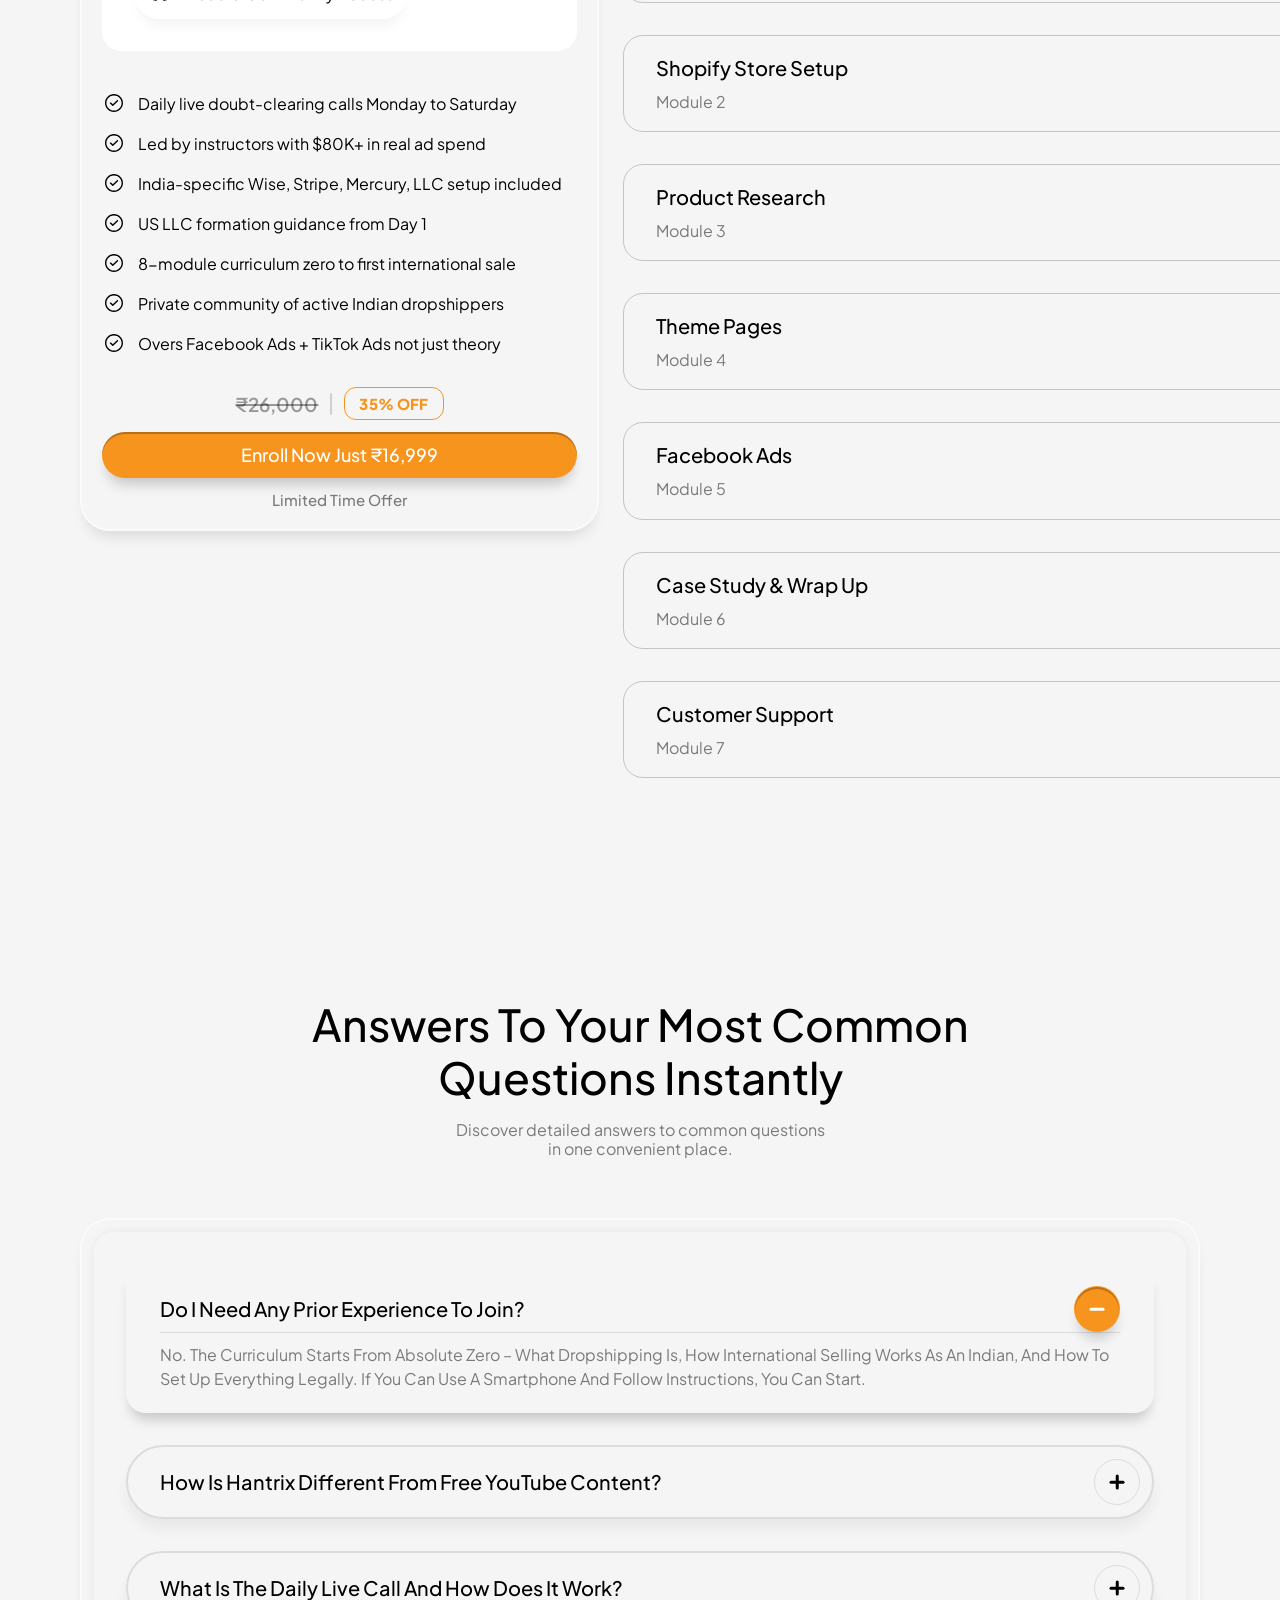
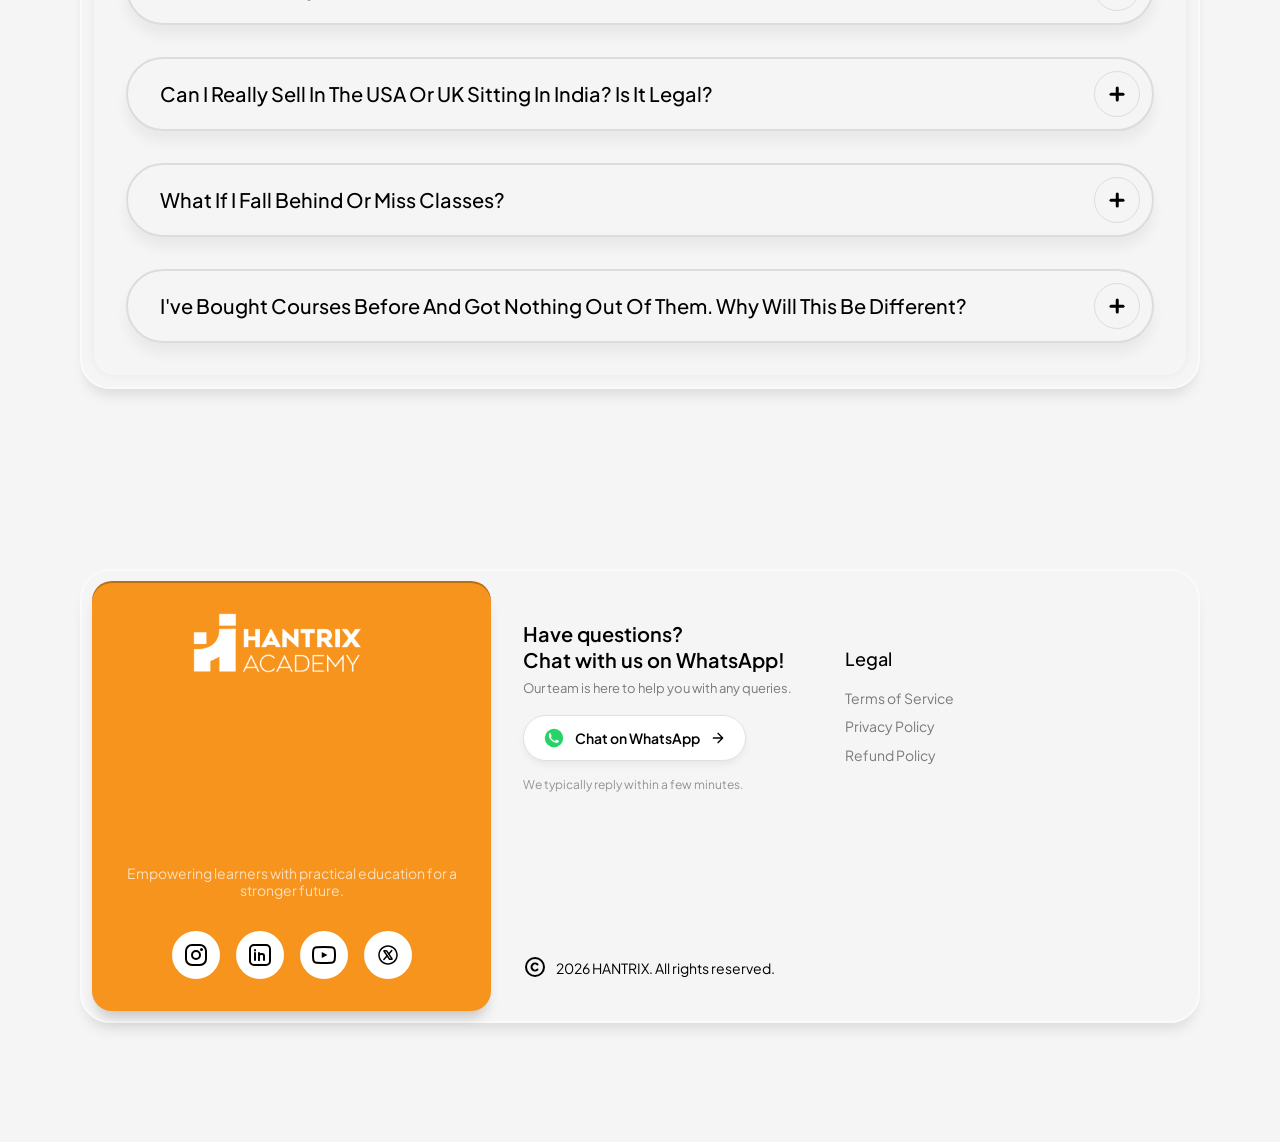
==== commit 73914c4d: "Pricing: struck price 65,000 -> 26,000 and discount -> 35% OFF (landing + checkout) Co-Authored-By: " ====
--- a/index.html
+++ b/index.html
@@ -381,9 +381,9 @@
               </ul>
 
               <div class="offer-top">
-                <span class="offer-cut">₹65,000</span>
+                <span class="offer-cut">₹26,000</span>
                 <span class="offer-div"></span>
-                <span class="offer-badge">73% OFF</span>
+                <span class="offer-badge">35% OFF</span>
               </div>
               <button class="btn btn-cta" onclick="location.href='checkout.html'">Enroll Now Just ₹16,999</button>
               <div class="offer-sub">Limited Time Offer</div>
--- a/styles.css
+++ b/styles.css
@@ -852,7 +852,7 @@
   align-items: center;
 }
 .mistake__icon {
-  background: #f5f5f5;
+  background: #FEF1F1;
   padding: 8px;
   border-radius: 34px;
   display: flex;
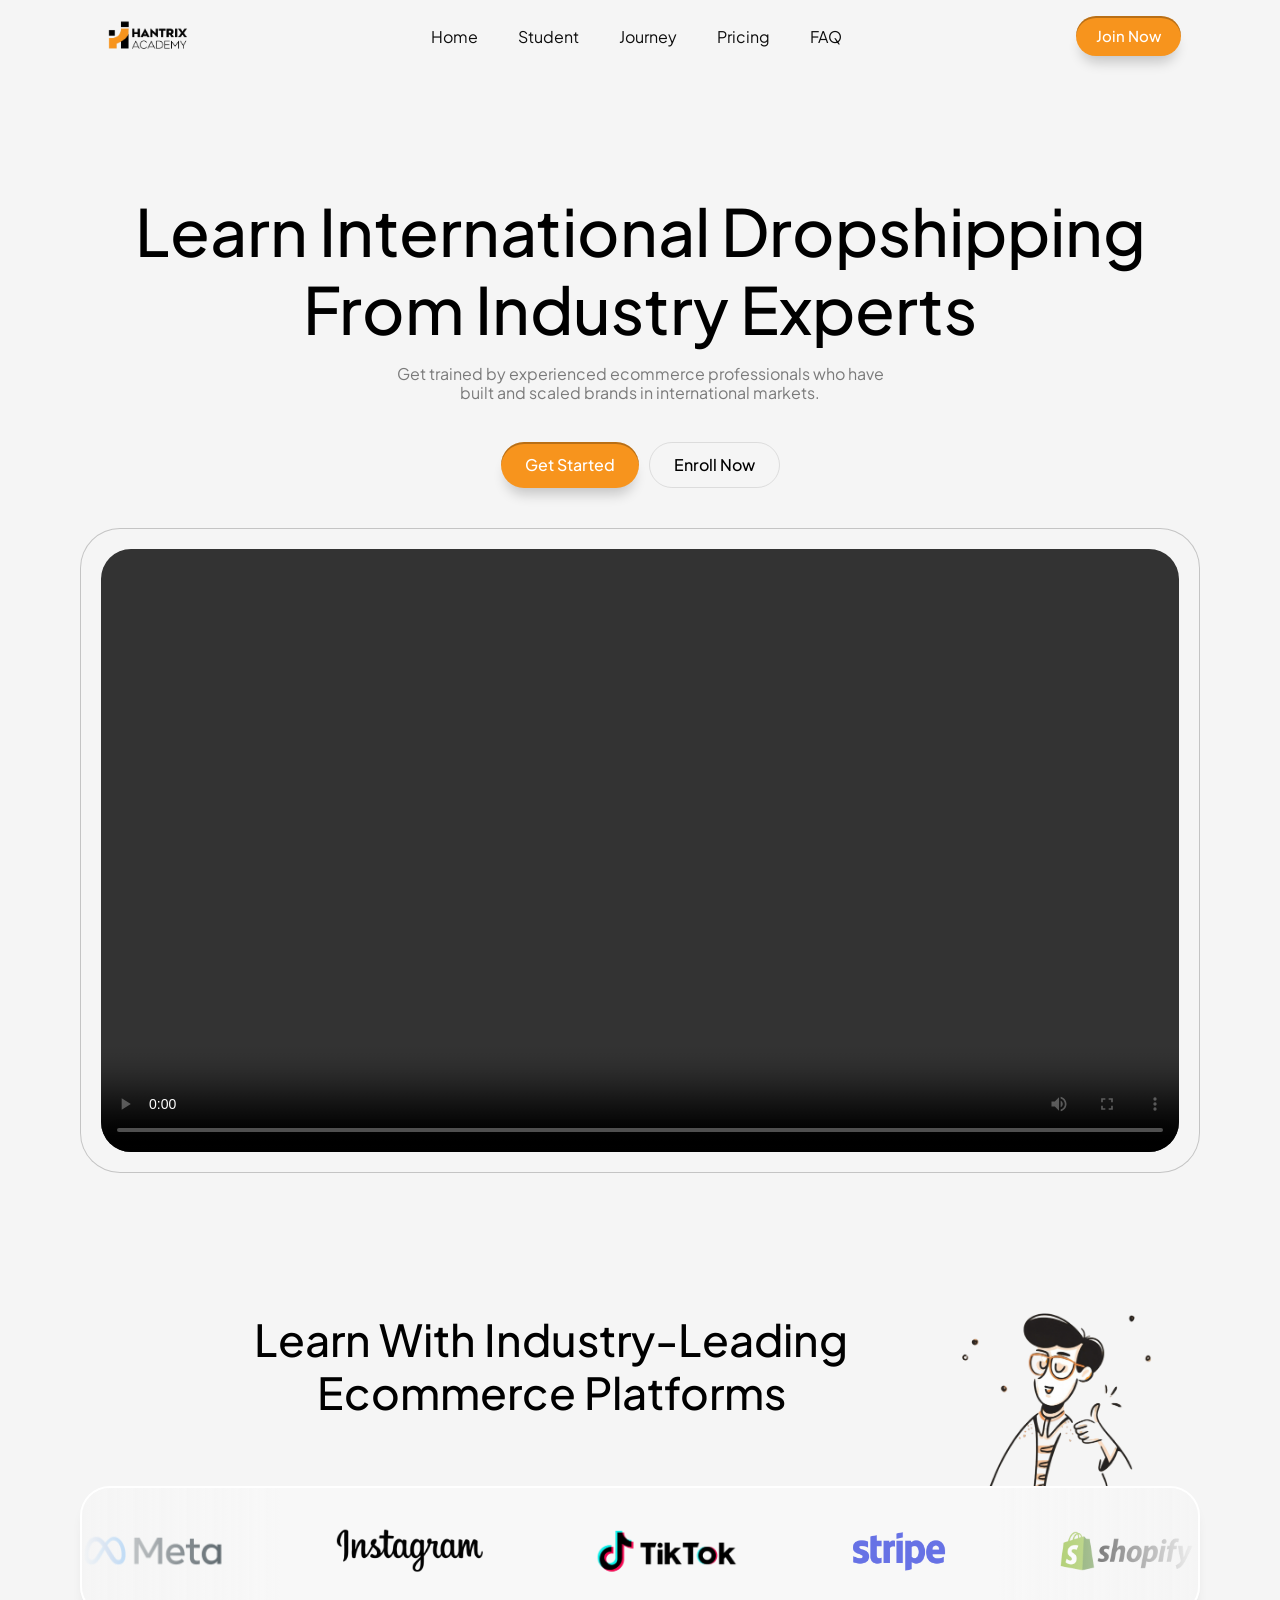
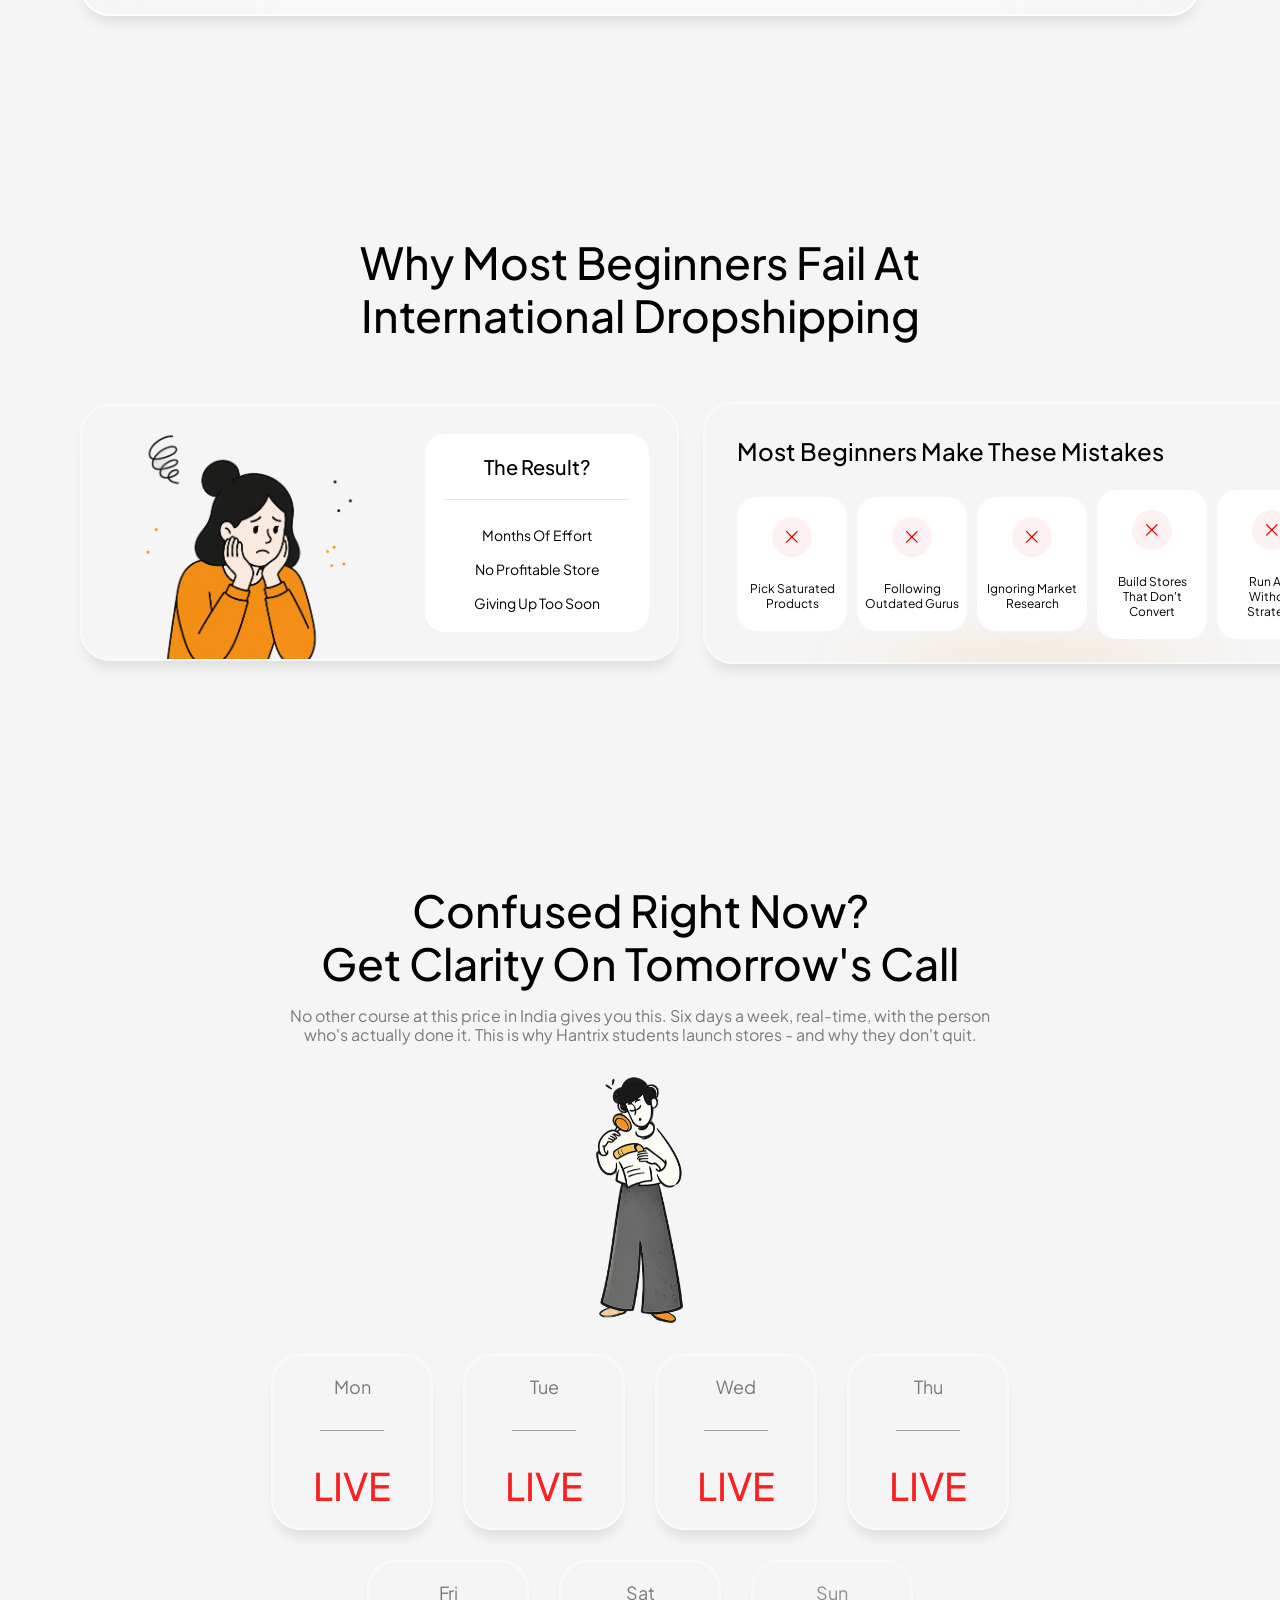
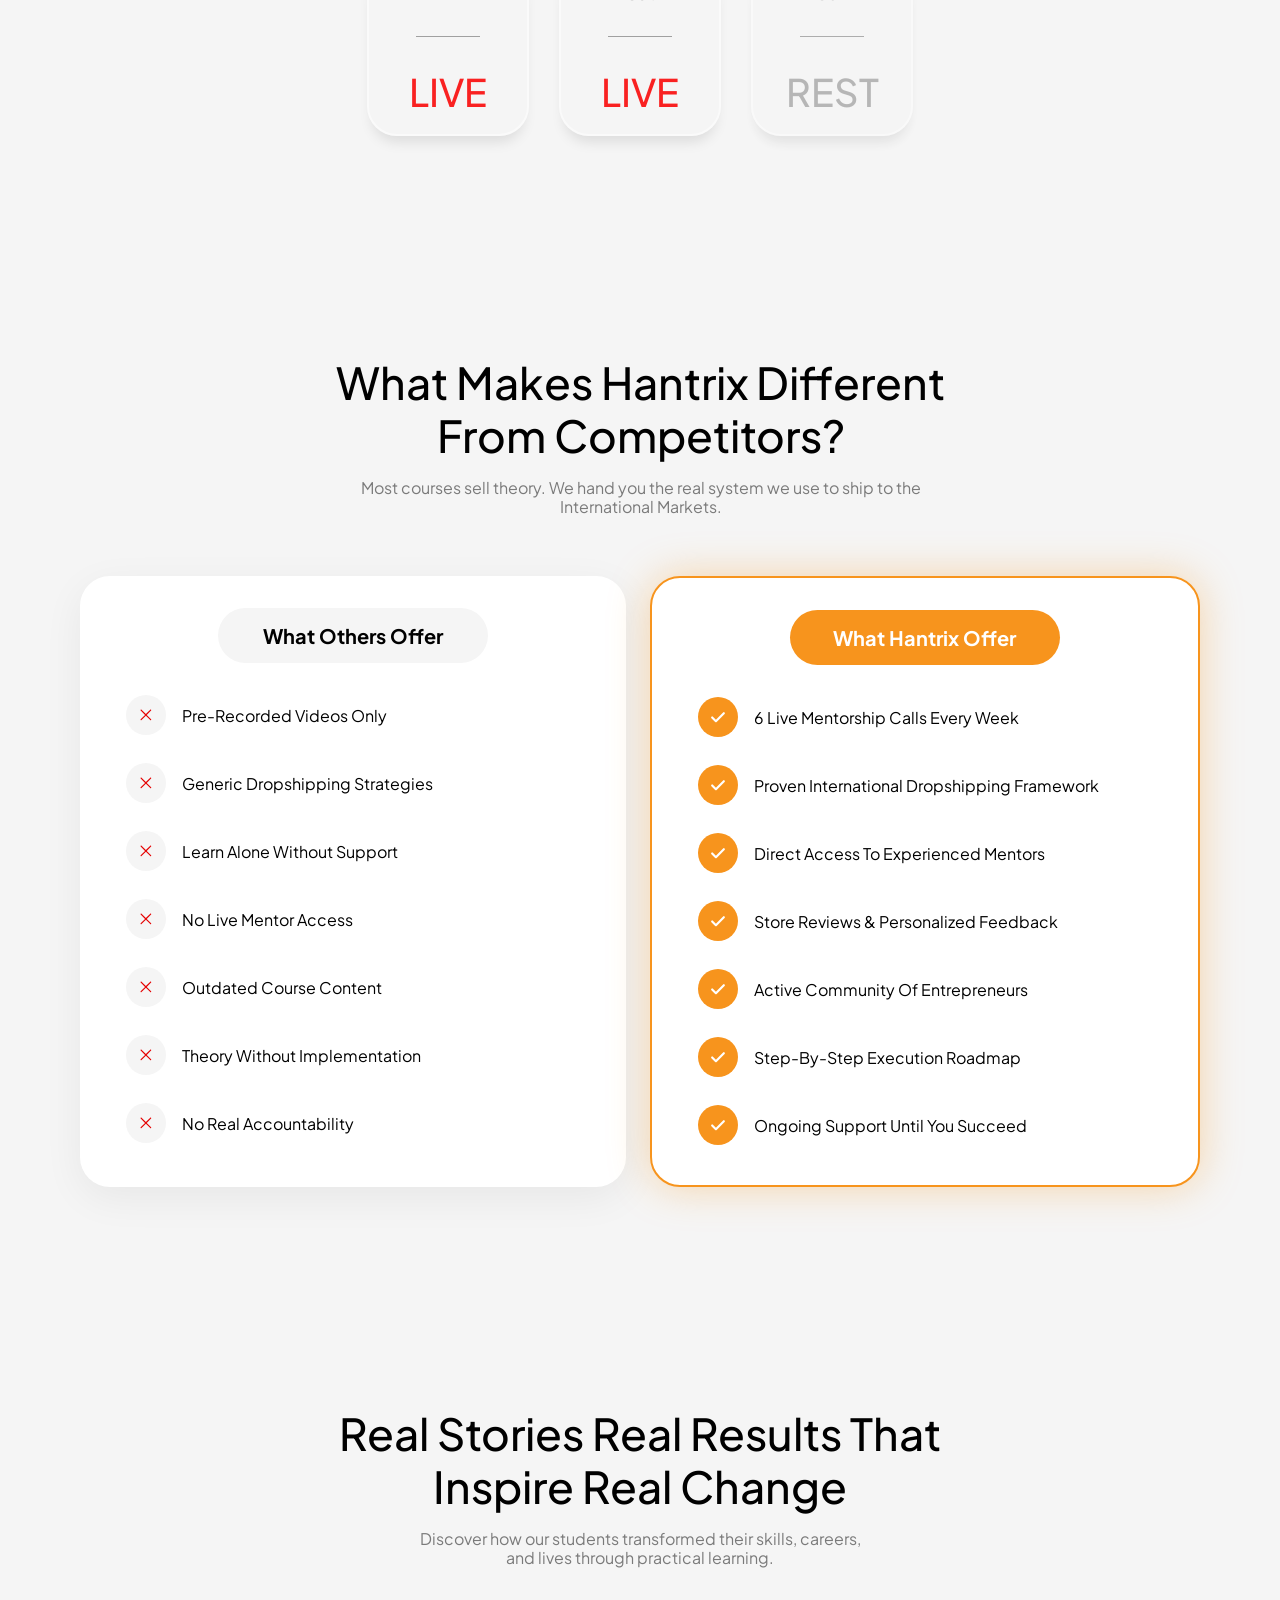
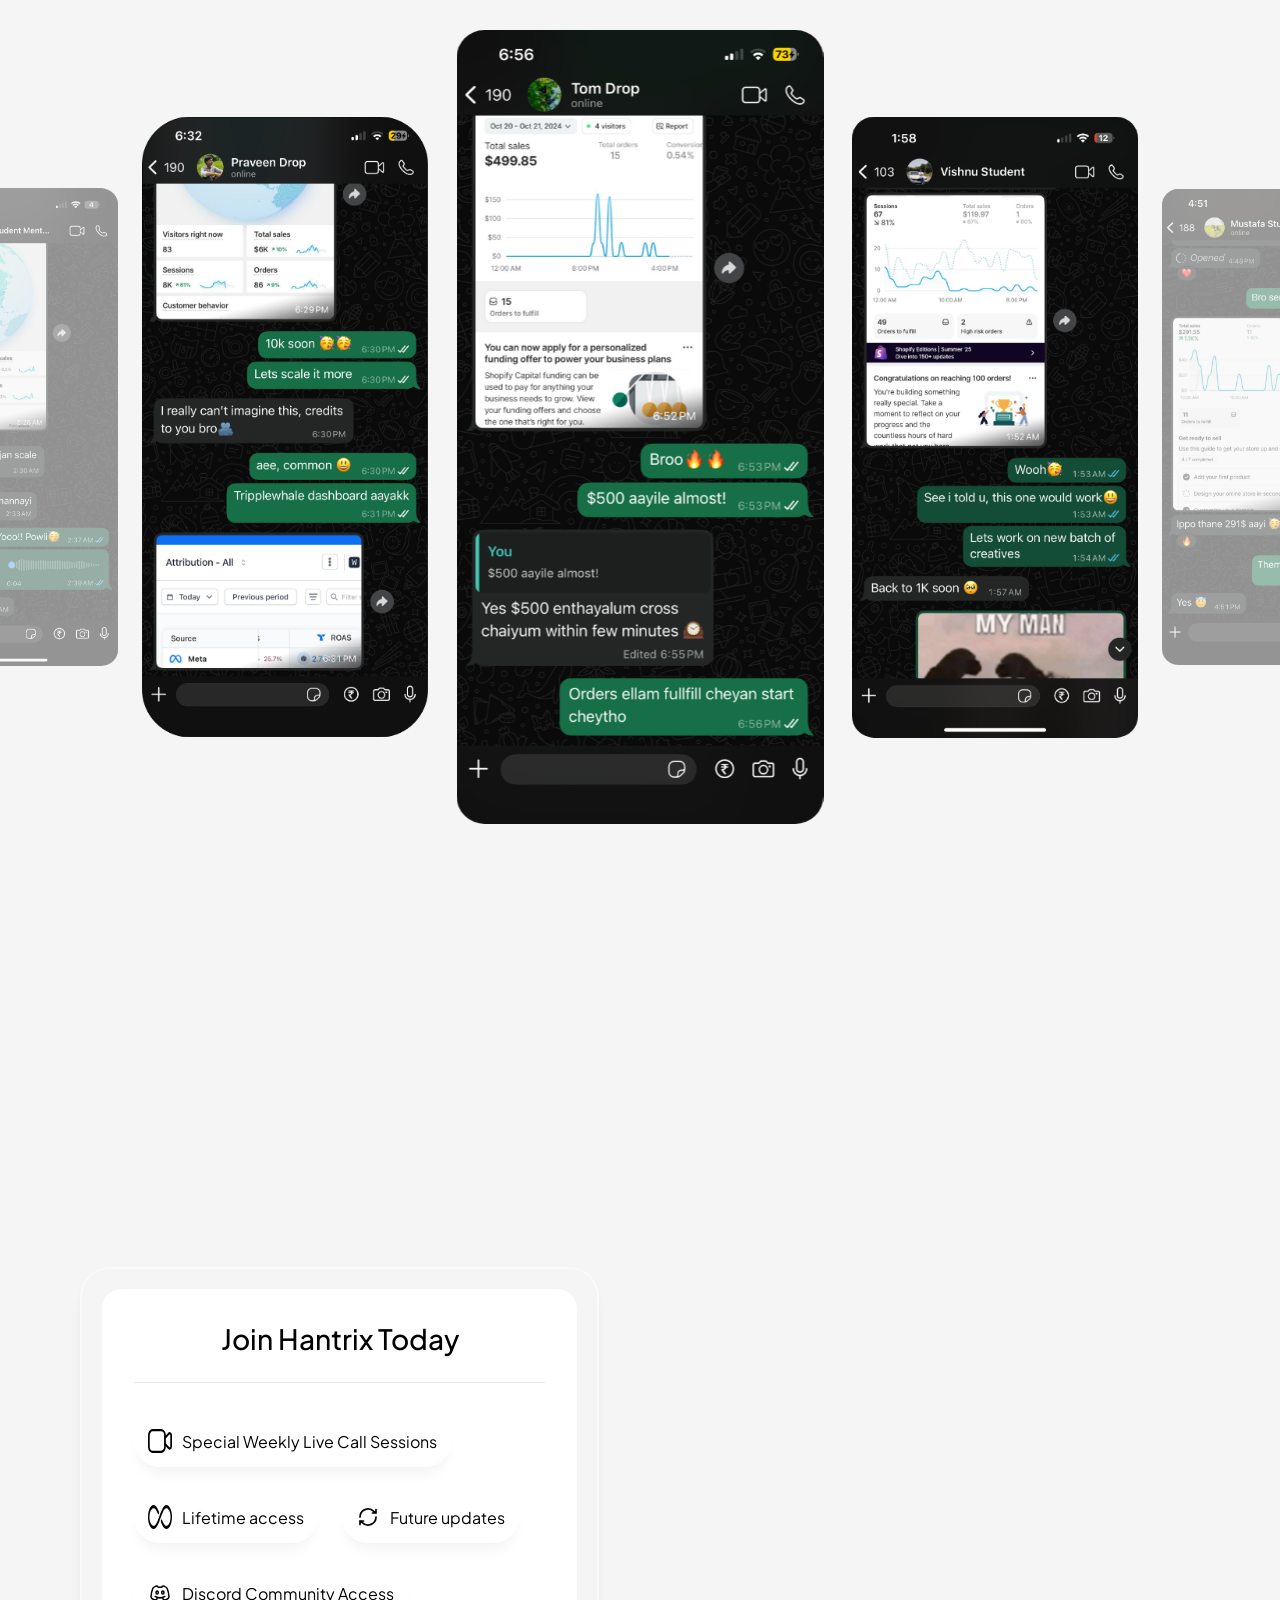
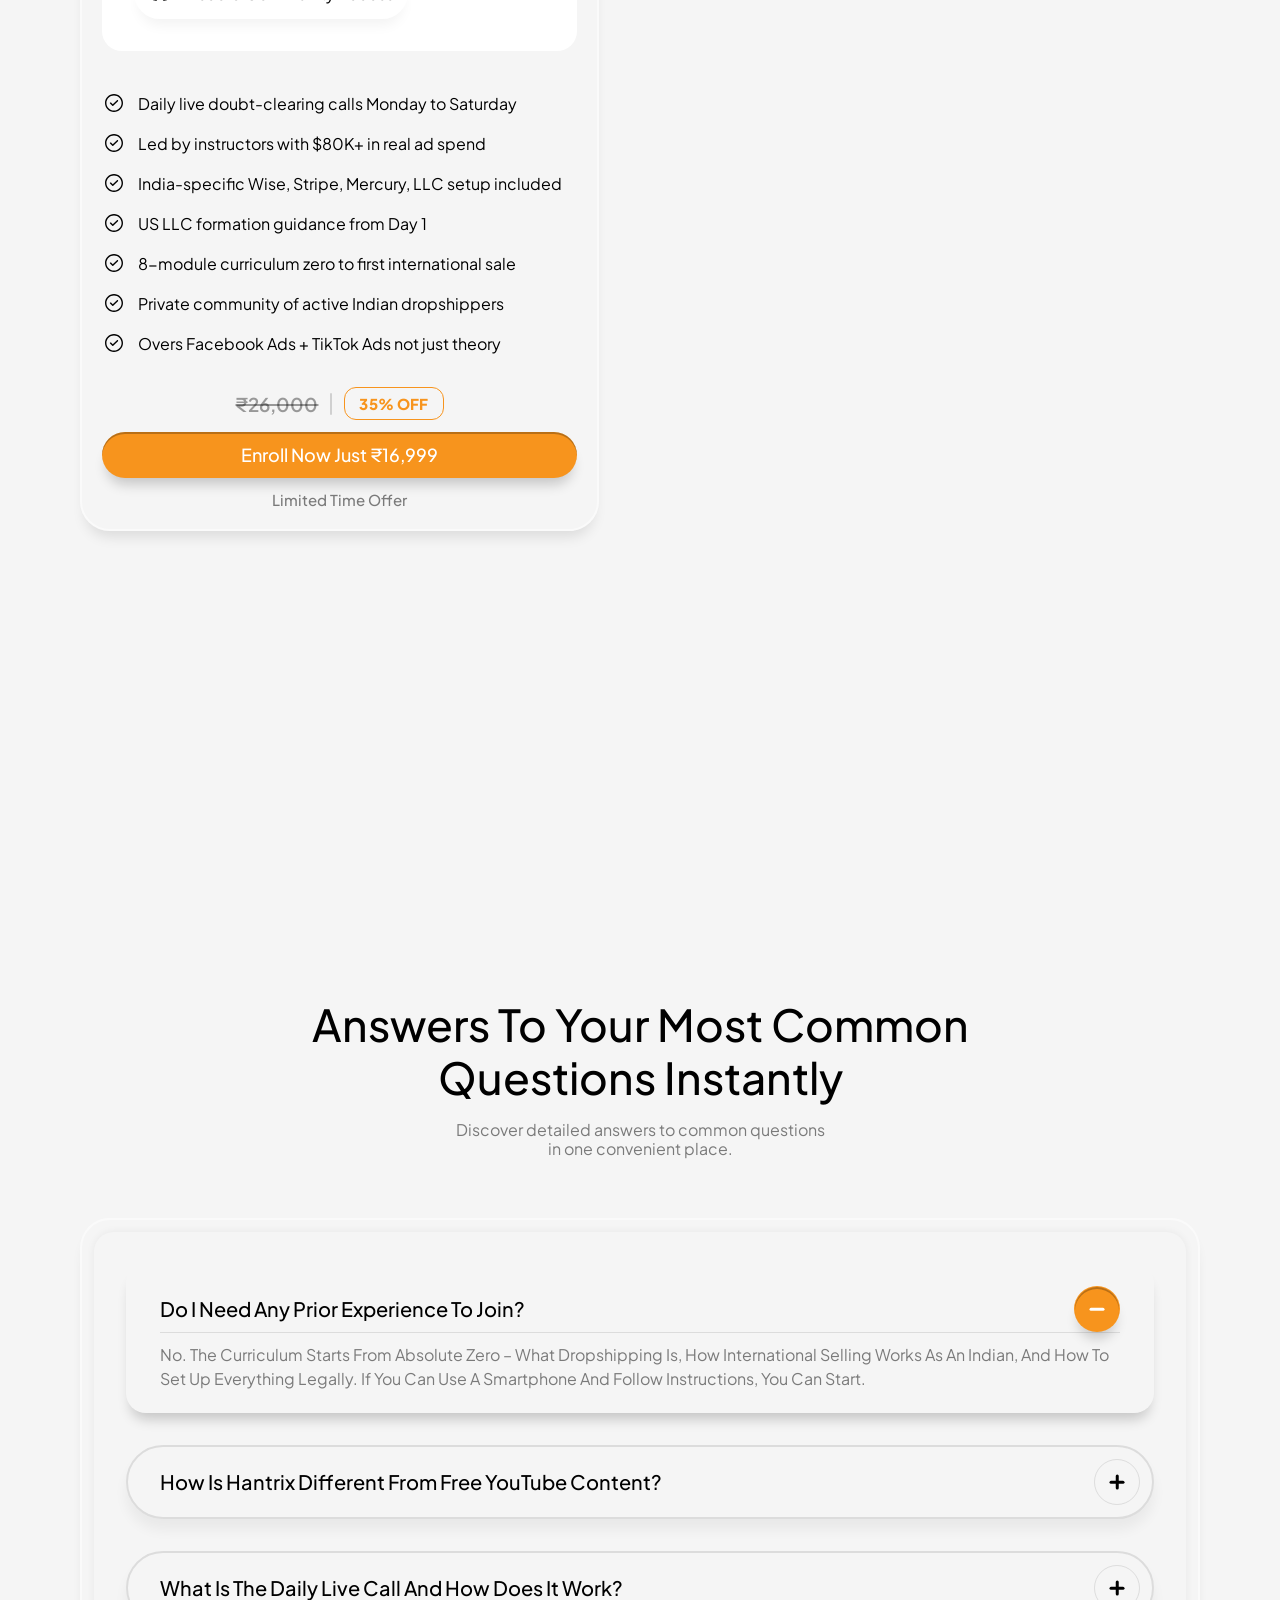
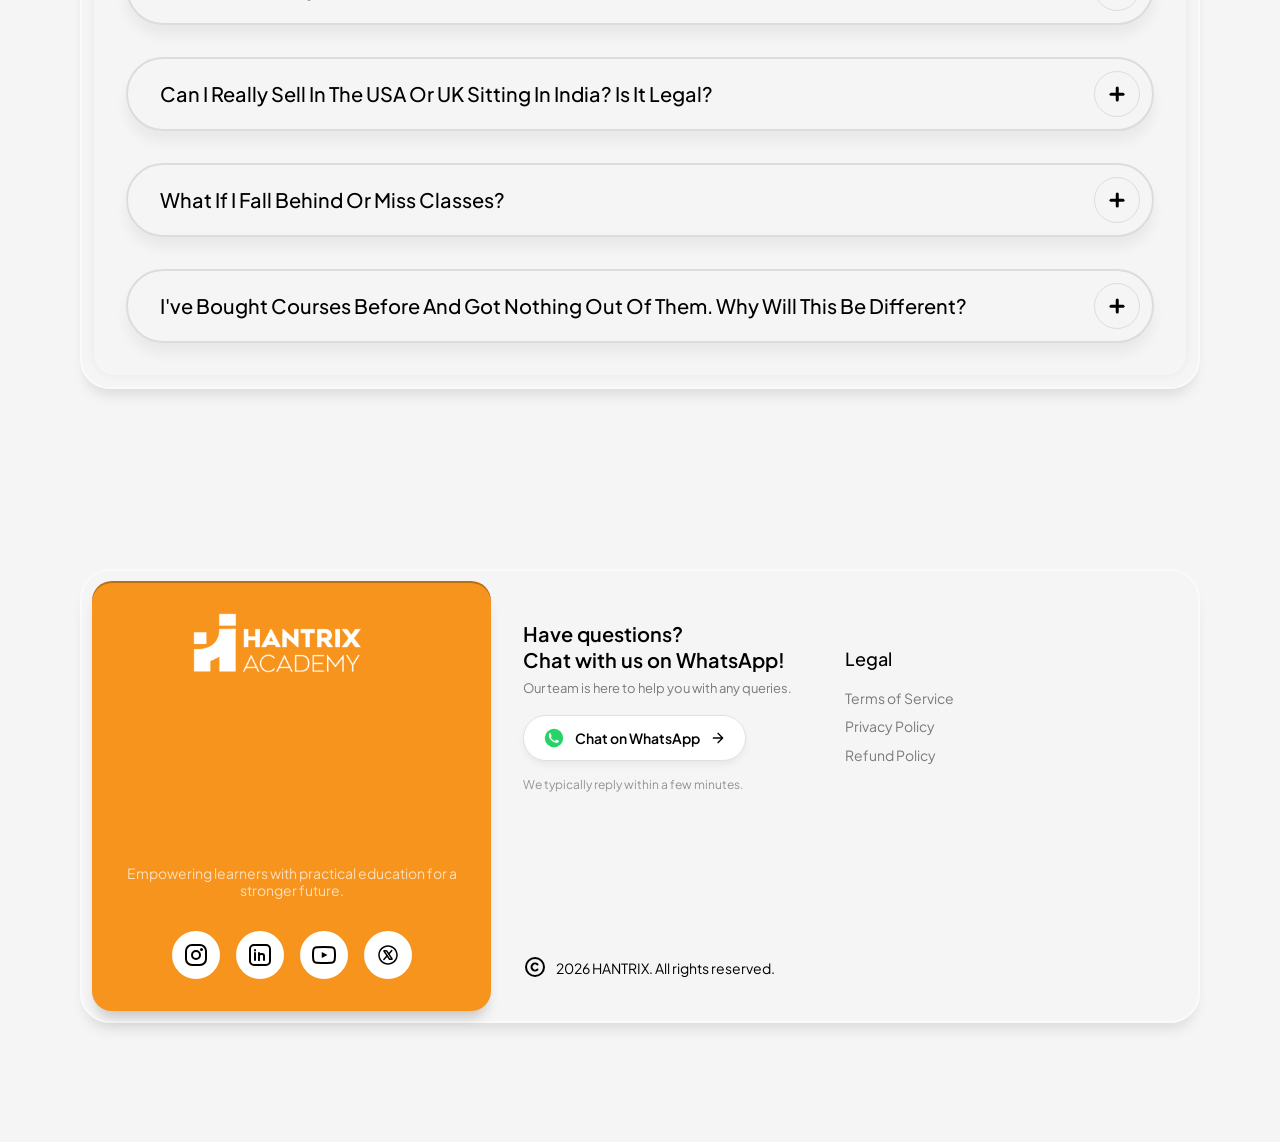
==== commit bf421444: "Join Now buttons open learn.hantrixacademy.com/login in a new tab Co-Authored-By: Claude Opus 4.8 <n" ====
--- a/index.html
+++ b/index.html
@@ -4,6 +4,7 @@
   <meta charset="UTF-8" />
   <meta name="viewport" content="width=device-width, initial-scale=1.0" />
   <title>Hantrix Academy</title>
+  <link rel="icon" type="image/png" href="assets/Favicon.png">
   <link rel="preconnect" href="https://fonts.googleapis.com" />
   <link rel="preconnect" href="https://fonts.gstatic.com" crossorigin />
   <link href="https://fonts.googleapis.com/css2?family=Plus+Jakarta+Sans:ital,wght@0,200..800;1,200..800&display=swap" rel="stylesheet" />
@@ -33,7 +34,7 @@
         </nav>
 
         <!-- CTA -->
-        <button class="btn btn-primary navbar__cta" onclick="location.href='checkout.html'">Join Now</button>
+        <button class="btn btn-primary navbar__cta" onclick="window.open('https://learn.hantrixacademy.com/login','_blank','noopener')">Join Now</button>
 
         <!-- Mobile hamburger -->
         <button class="navbar__burger" id="navBurger" aria-label="Open menu" aria-expanded="false">
@@ -48,7 +49,7 @@
         <a href="#journey">Journey</a>
         <a href="#pricing">Pricing</a>
         <a href="#faq">FAQ</a>
-        <button class="btn btn-primary" onclick="location.href='checkout.html'">Join Now</button>
+        <button class="btn btn-primary" onclick="window.open('https://learn.hantrixacademy.com/login','_blank','noopener')">Join Now</button>
       </div>
     </header>
 
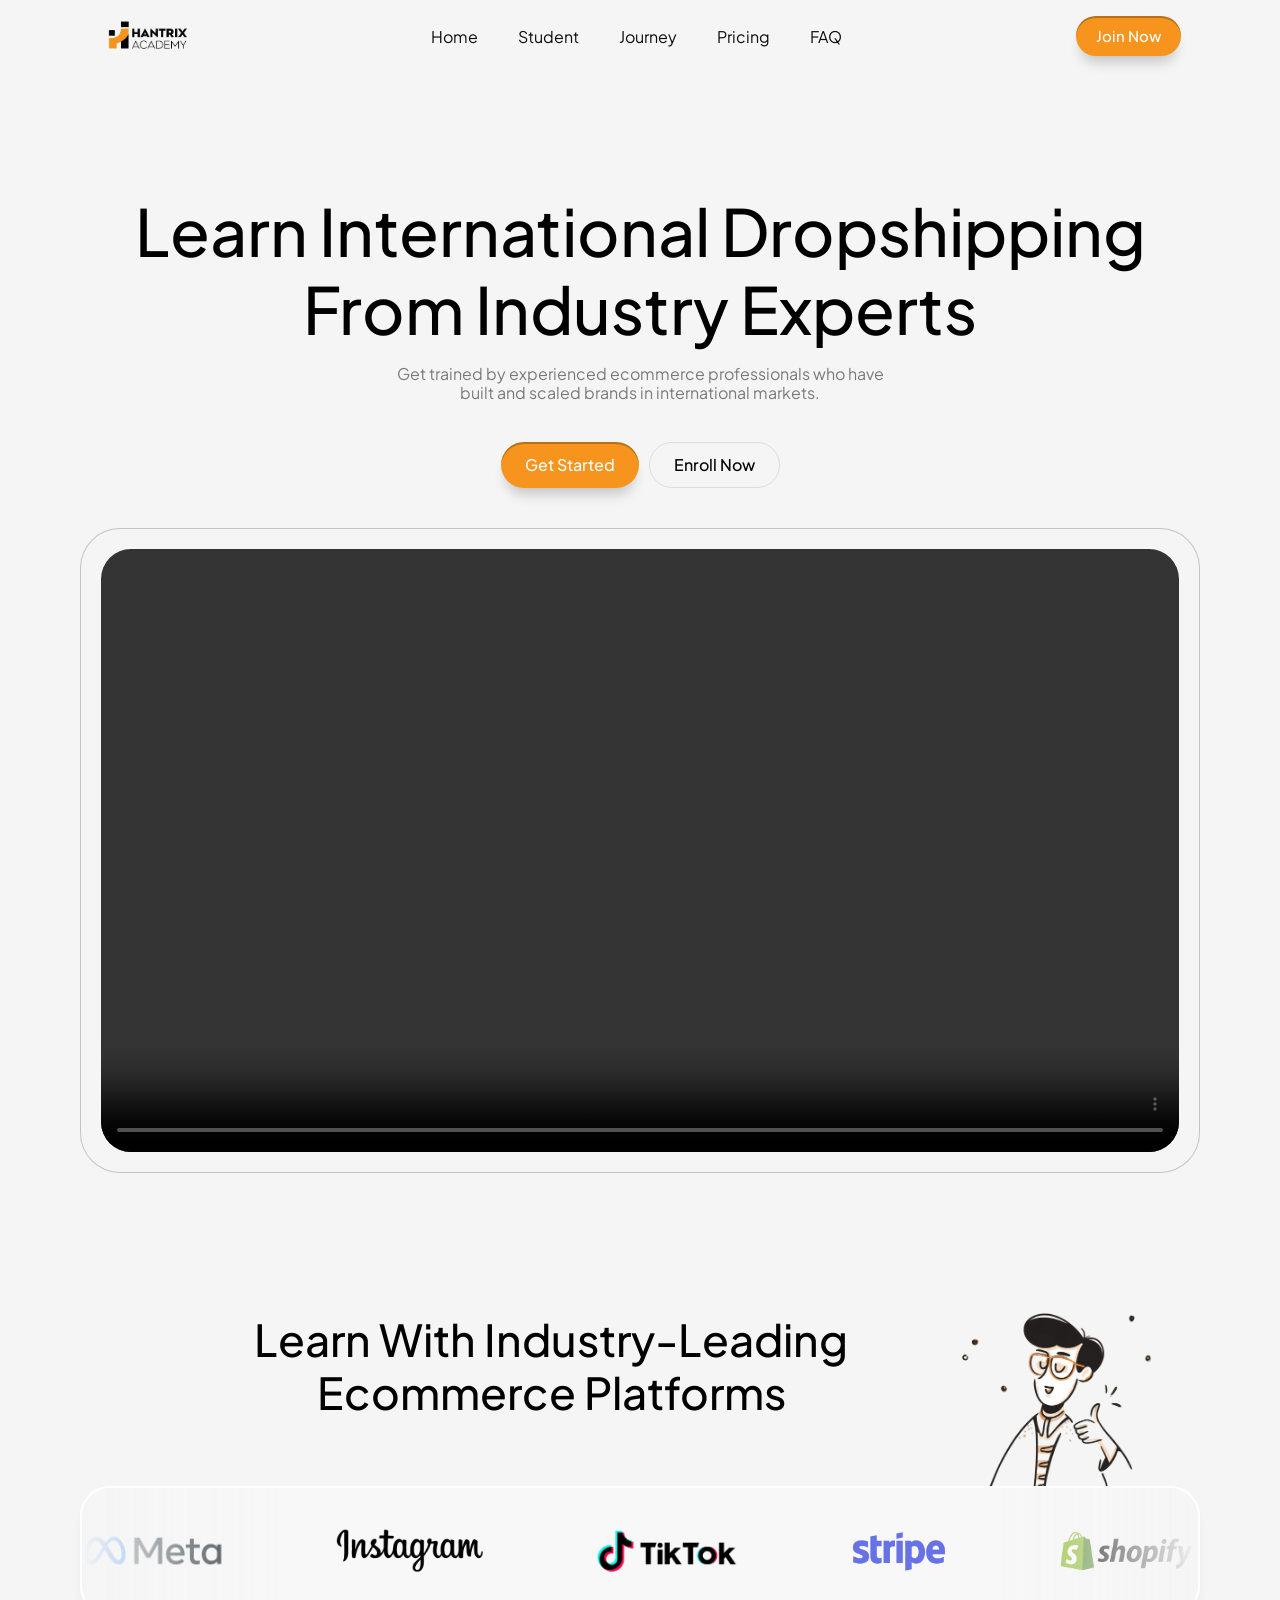
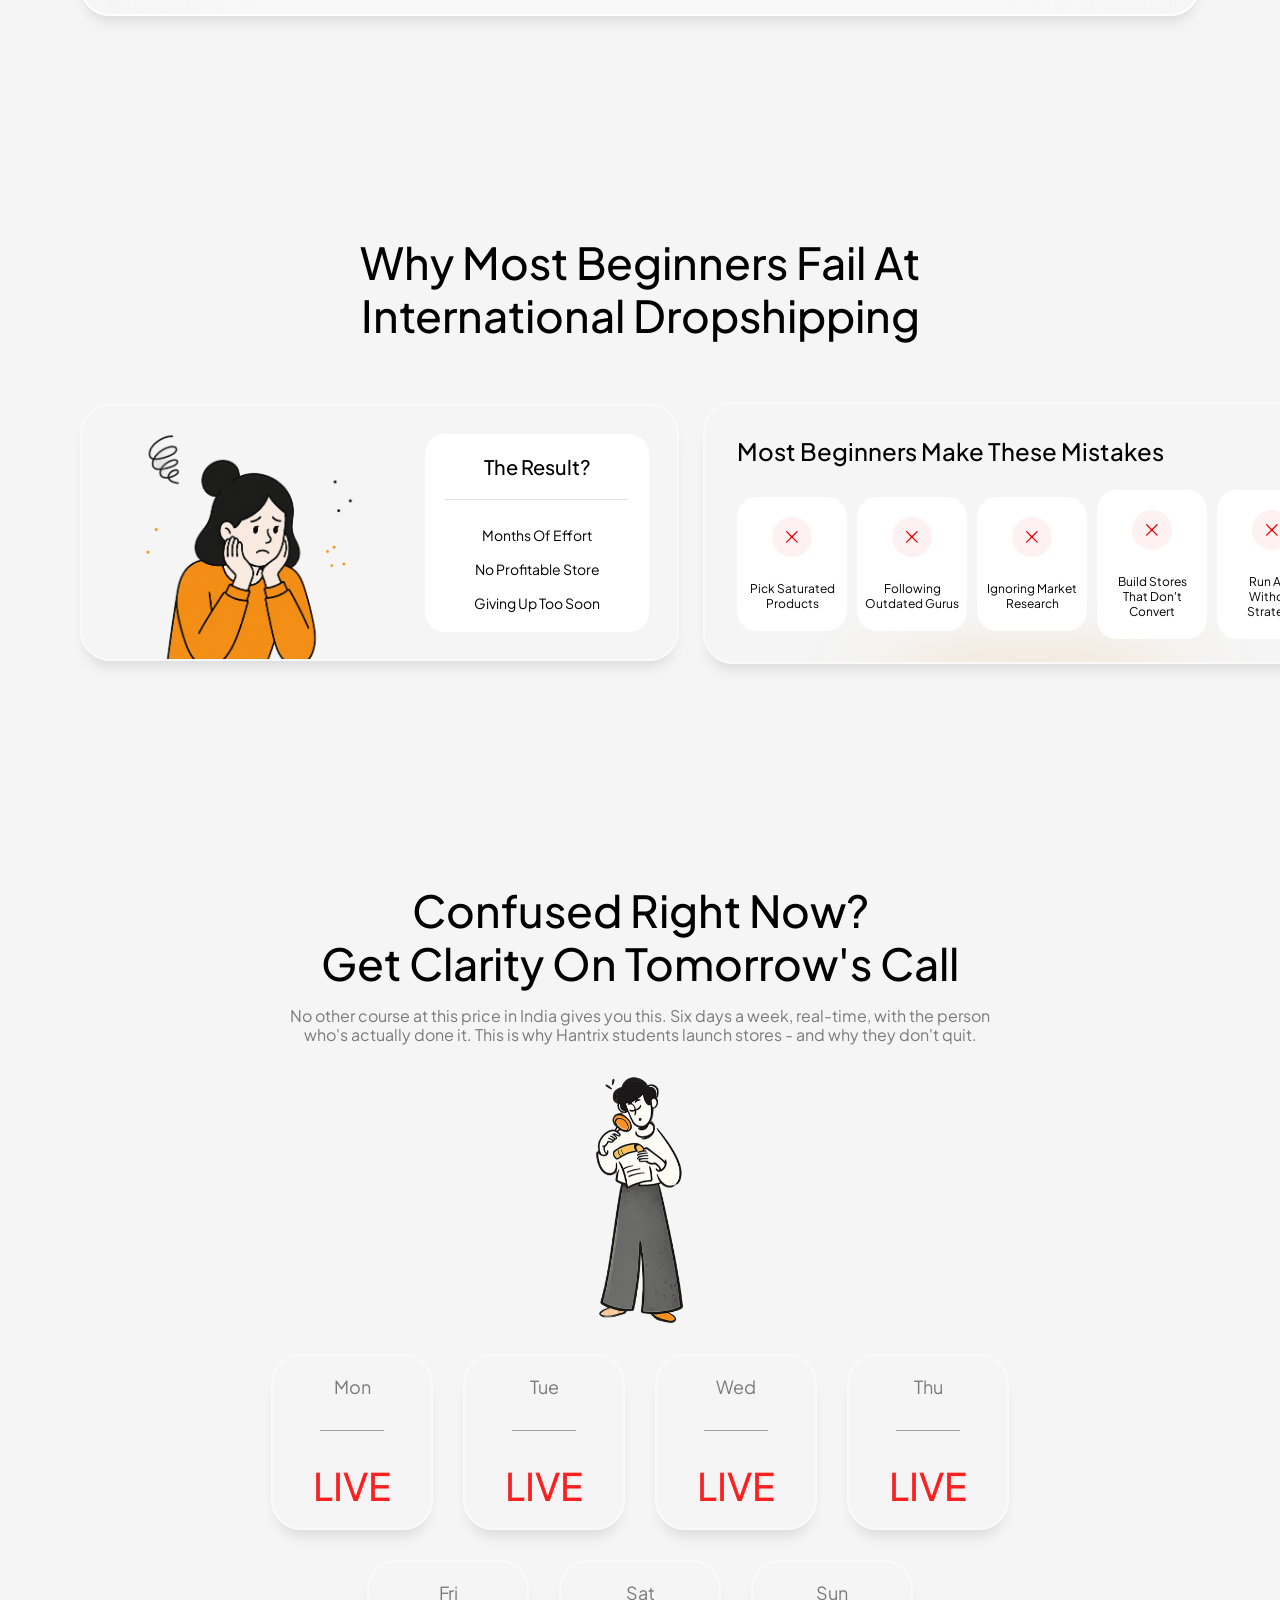
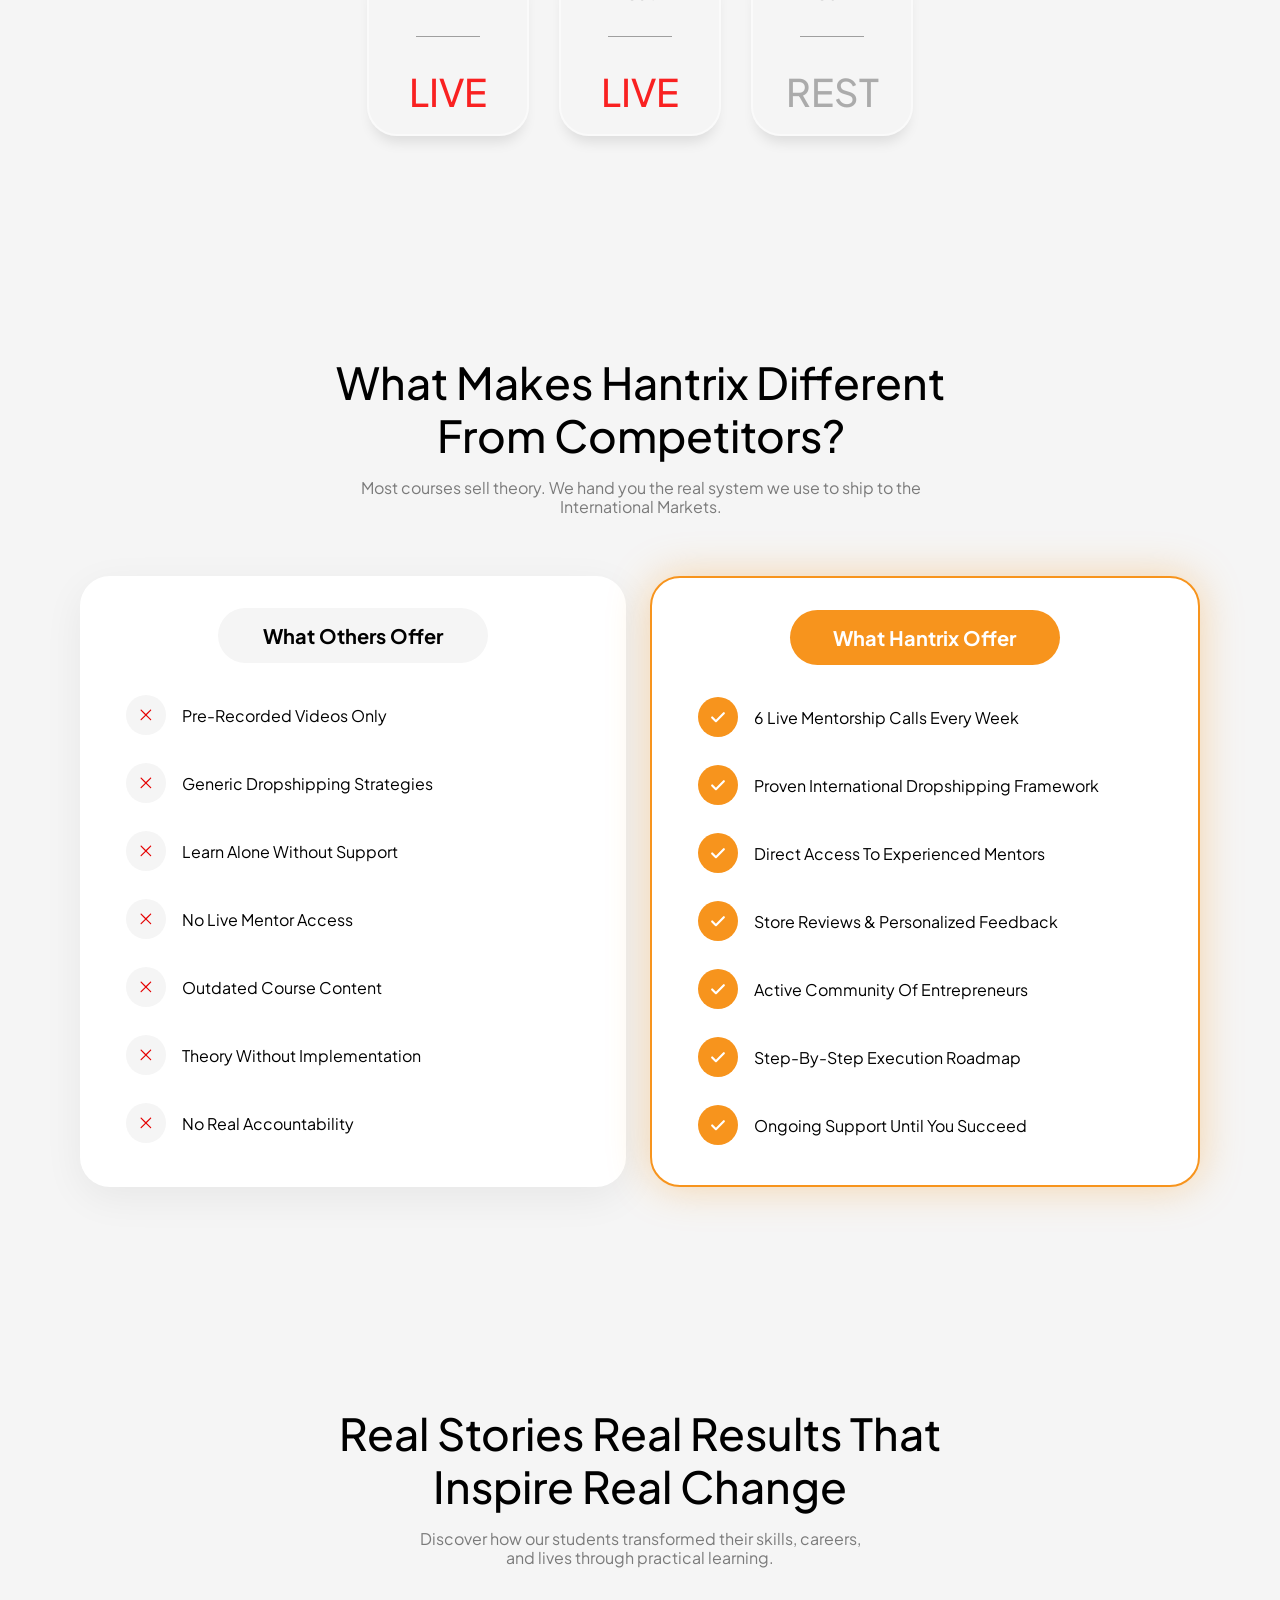
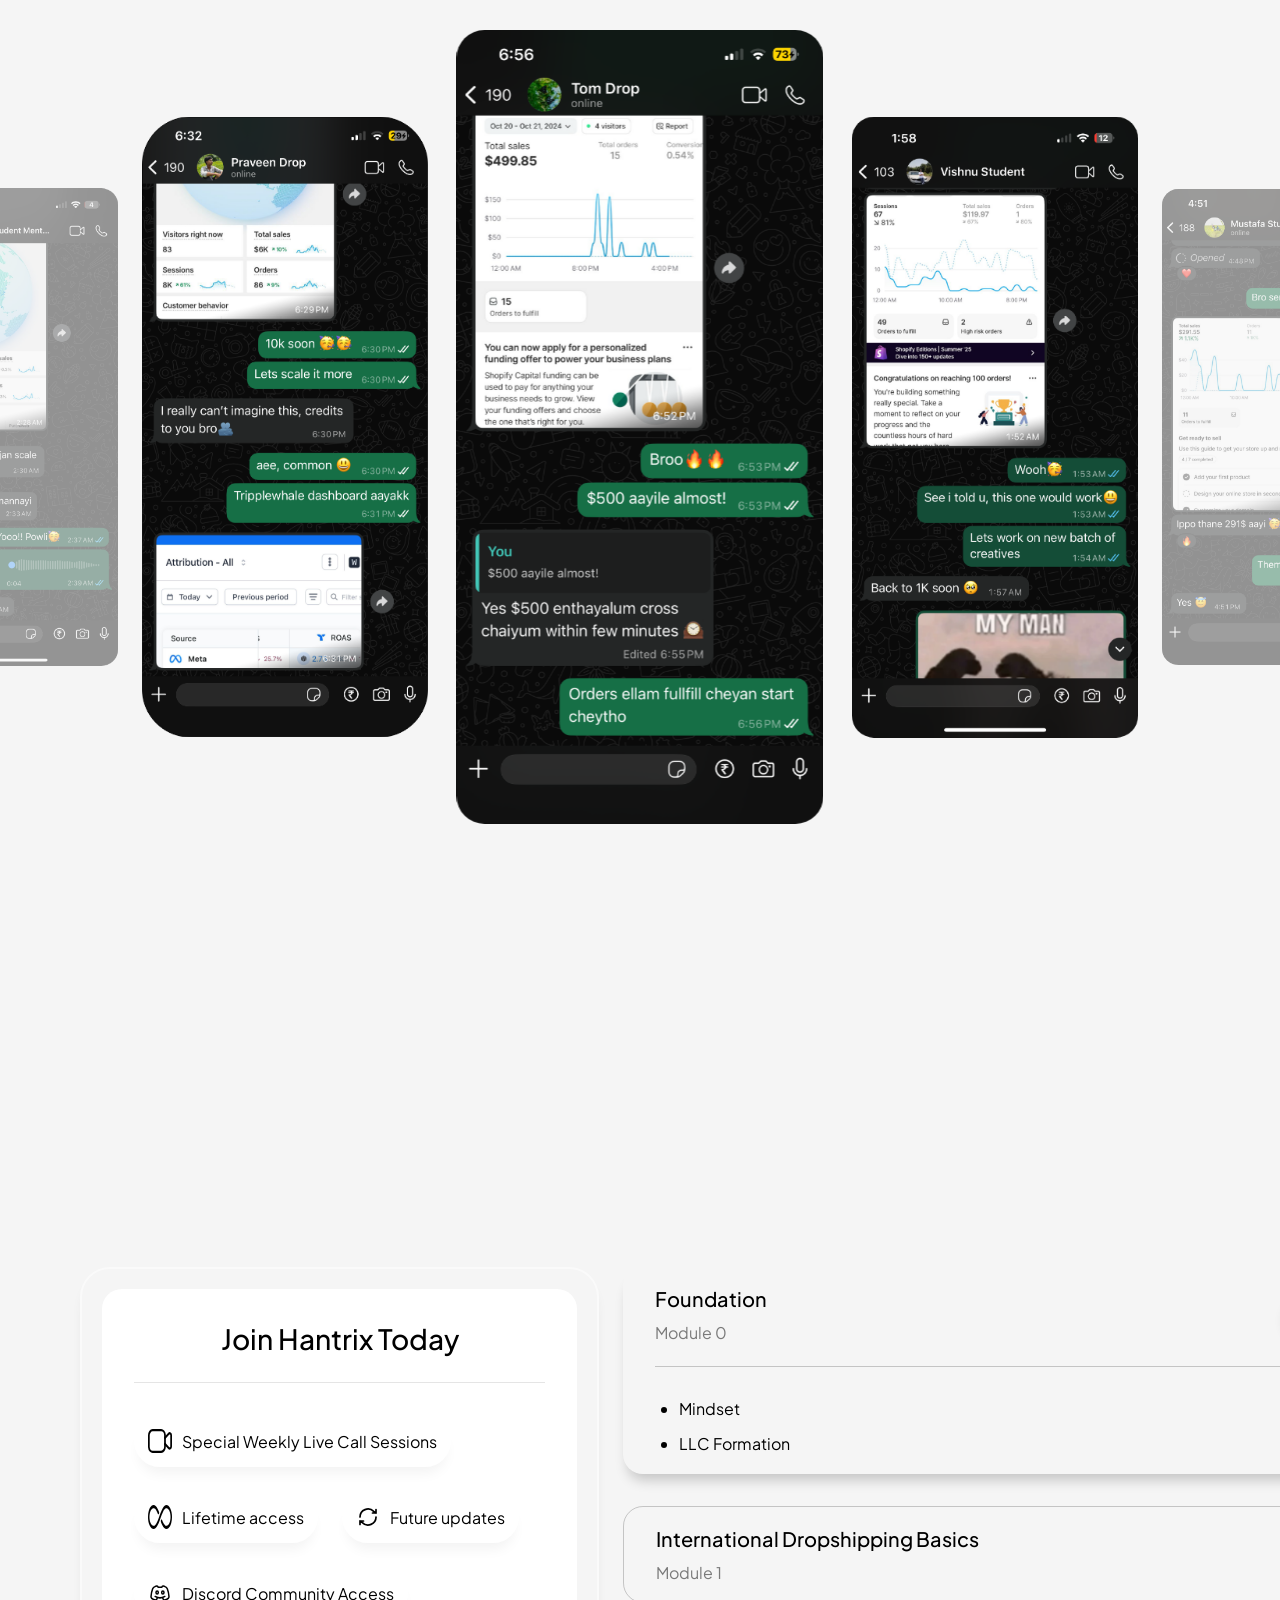
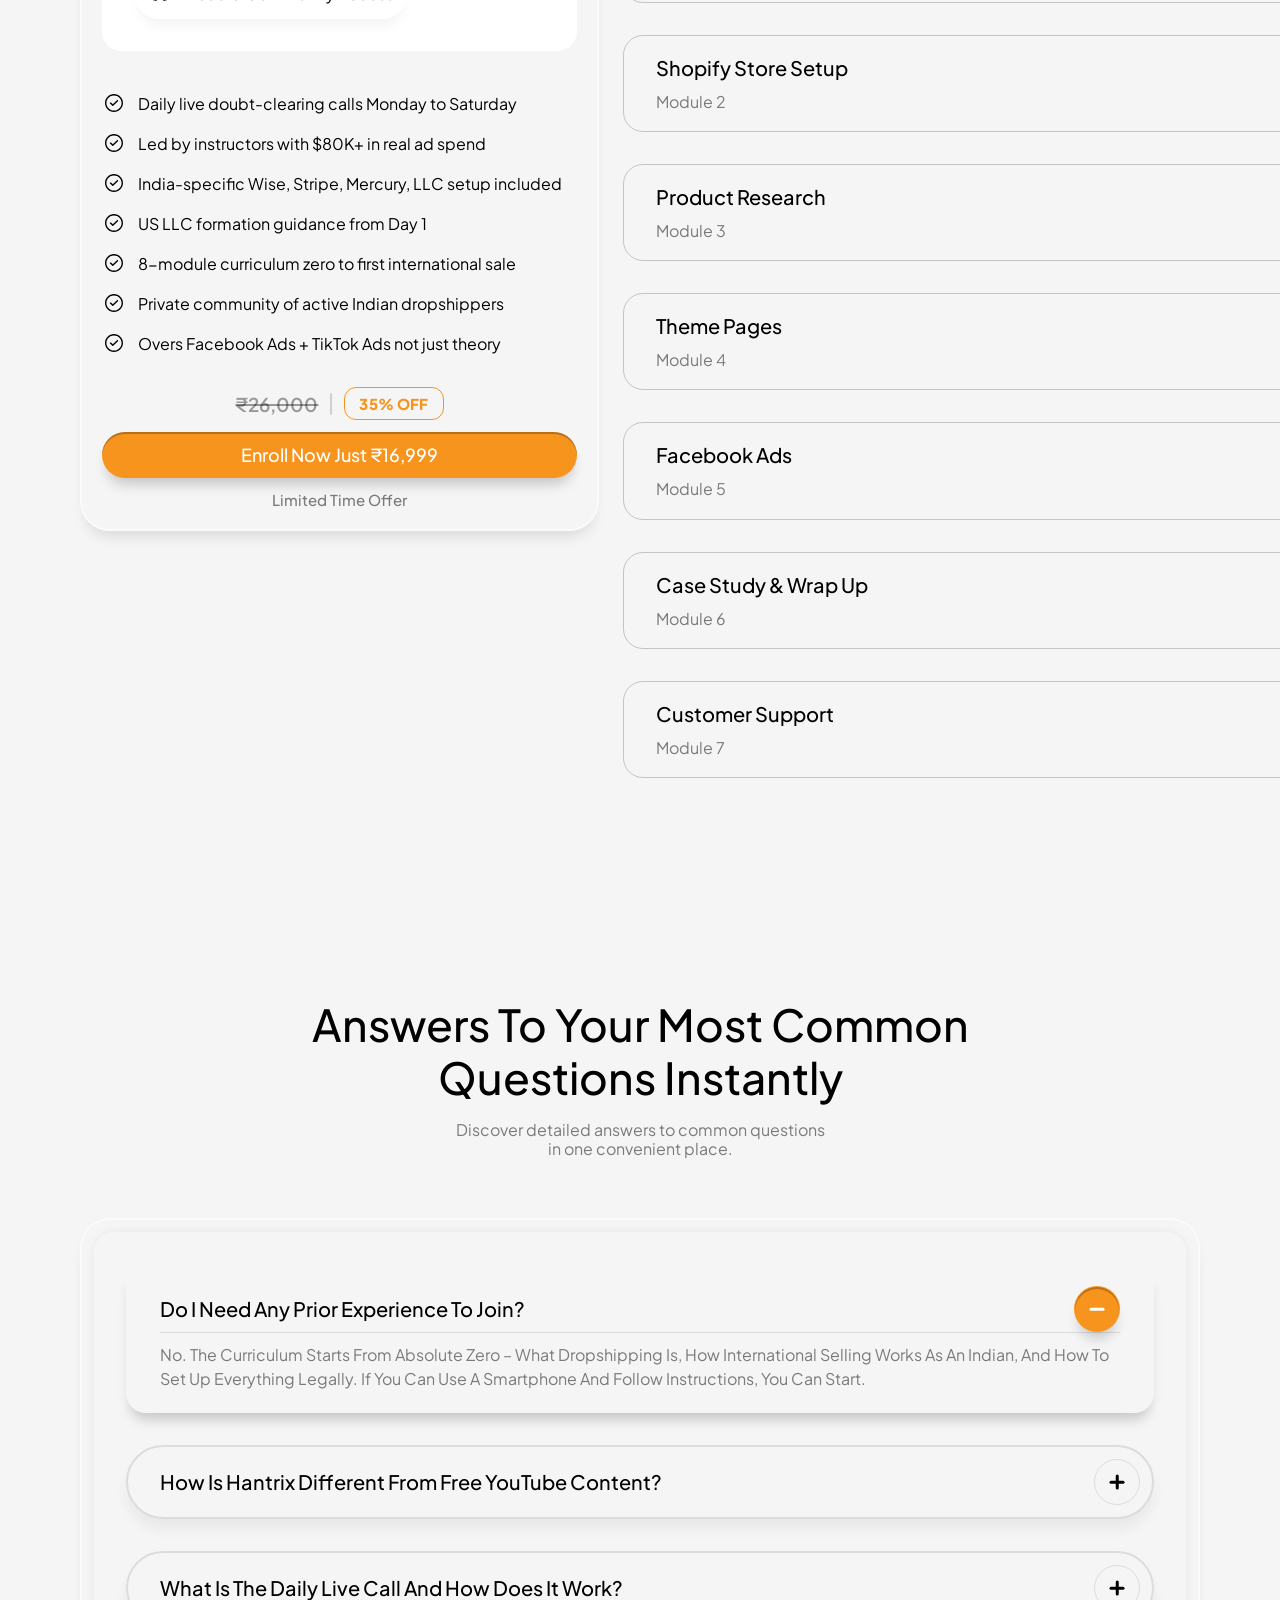
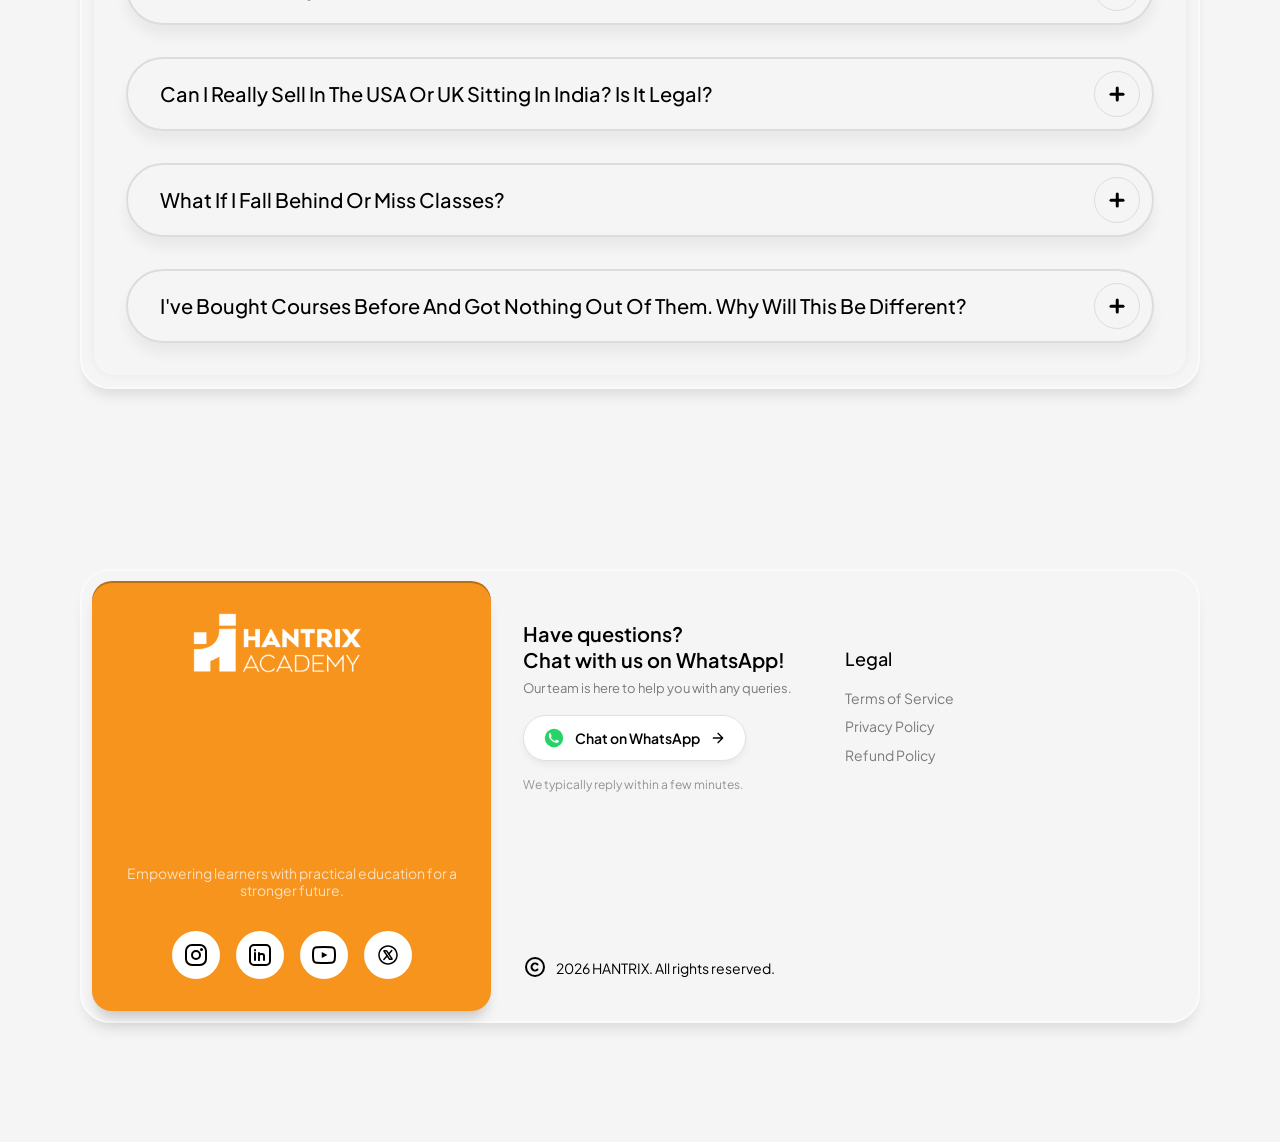
==== commit 241ff6f0: "Home: Get Started redirects to learn.hantrixacademy.com Co-Authored-By: Claude Opus 4.8 <noreply@ant" ====
--- a/index.html
+++ b/index.html
@@ -72,7 +72,7 @@
         </div>
 
         <div class="hero__buttons">
-          <button class="btn btn-primary" onclick="location.href='checkout.html'">Get Started</button>
+          <button class="btn btn-primary" onclick="location.href='https://learn.hantrixacademy.com'">Get Started</button>
           <button class="btn btn-outline" onclick="location.href='checkout.html'">Enroll Now</button>
         </div>
       </div>
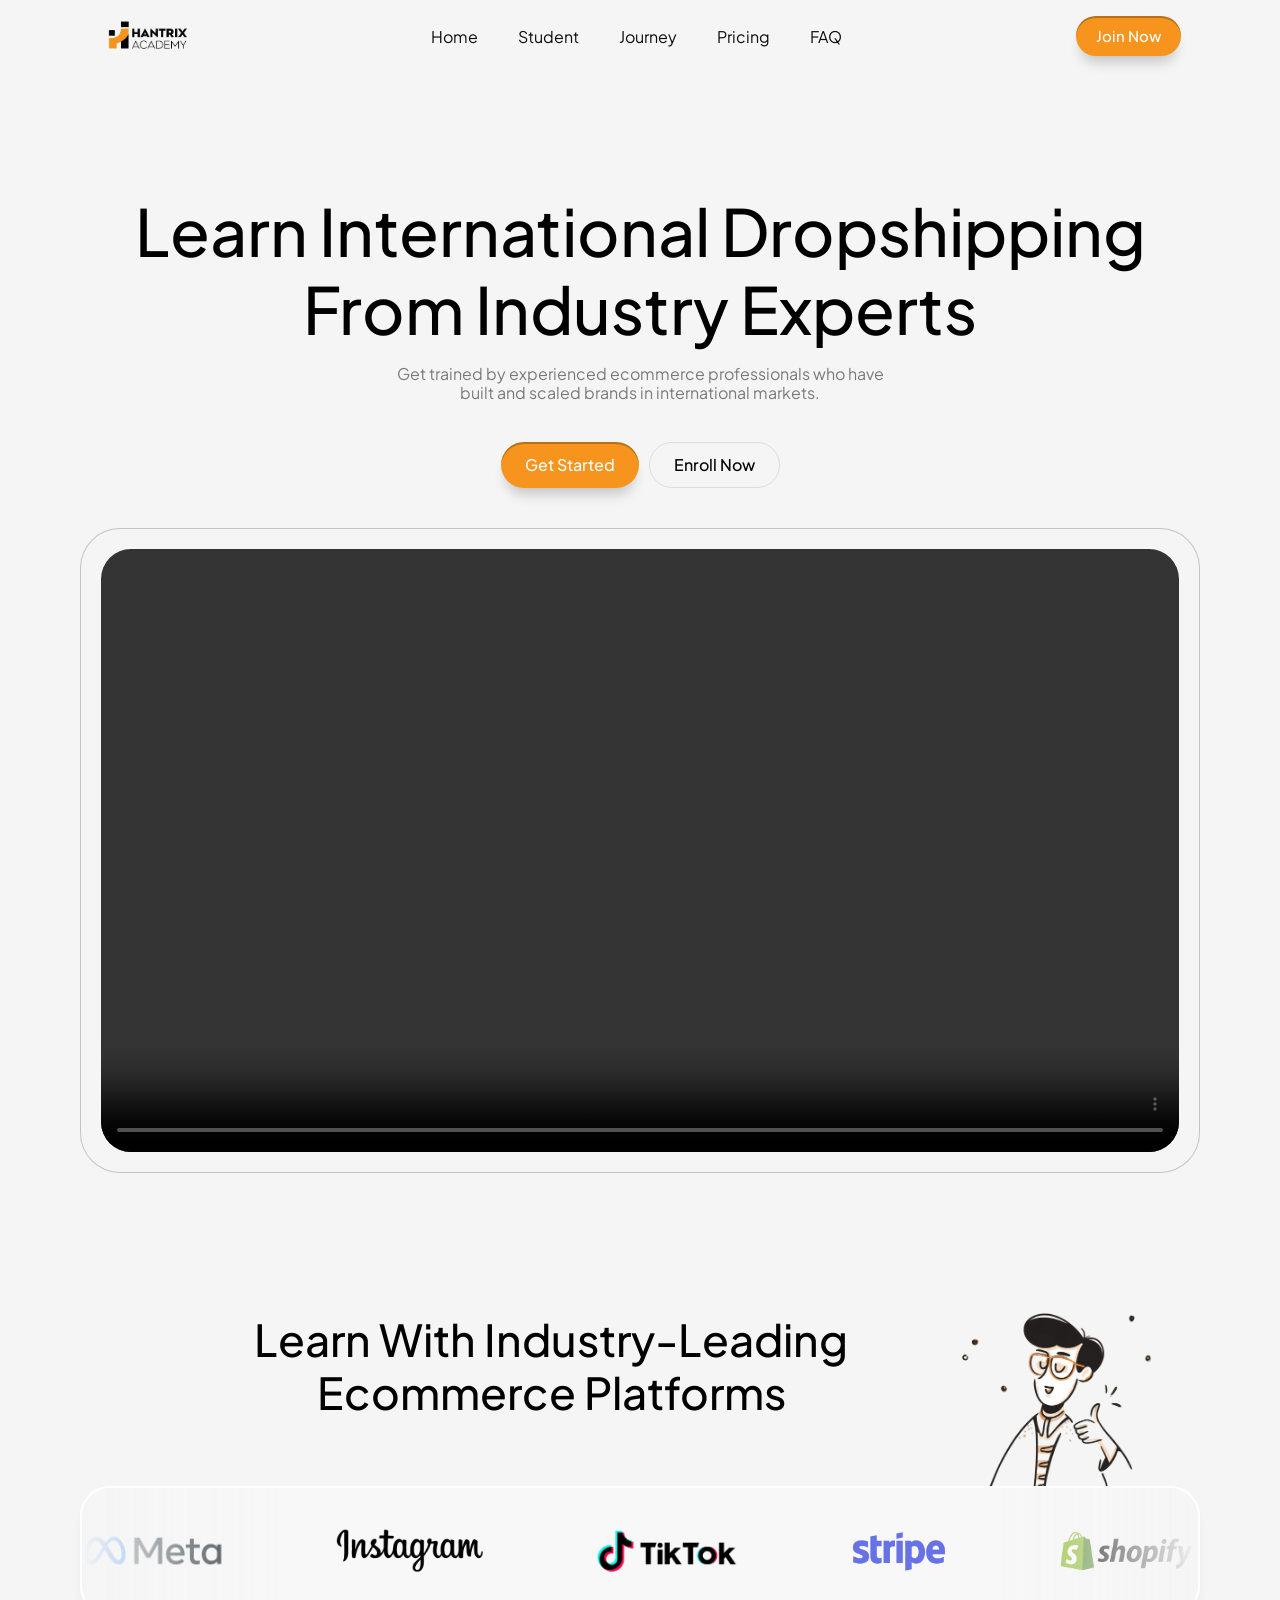
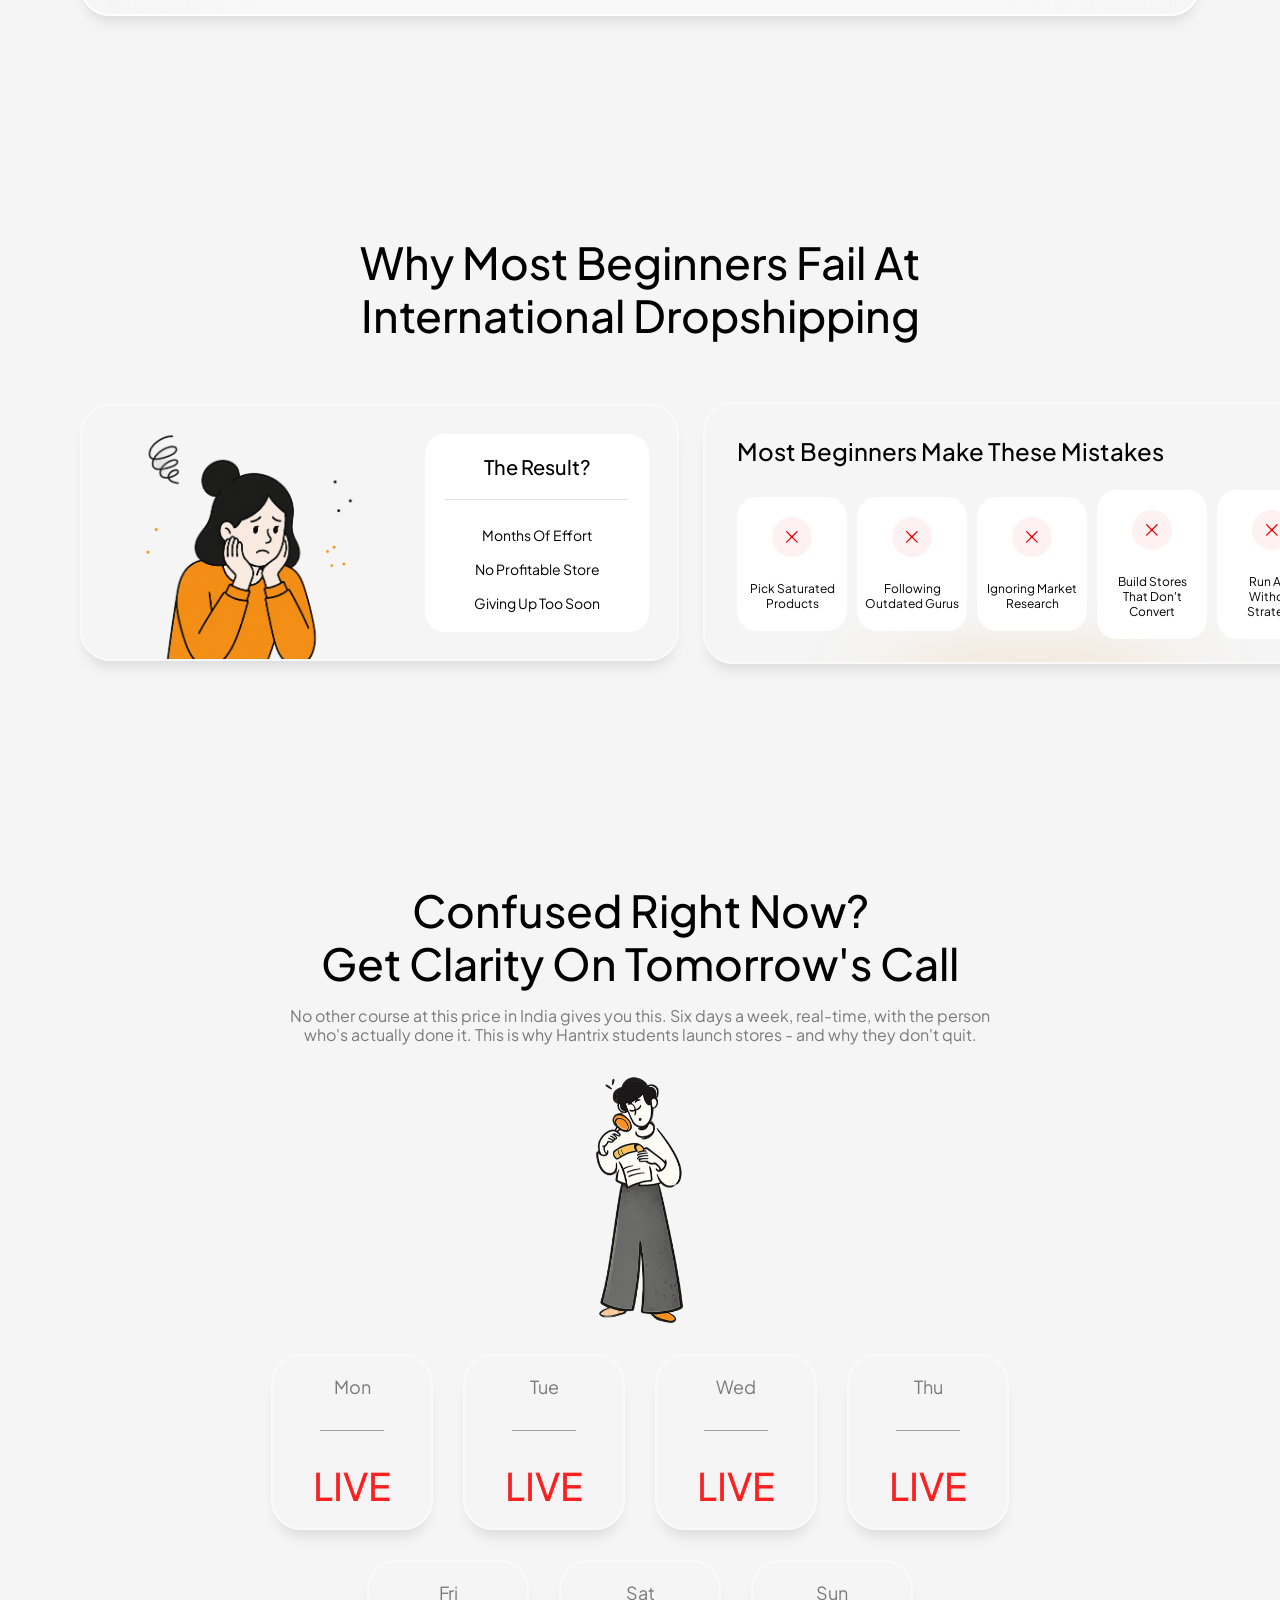
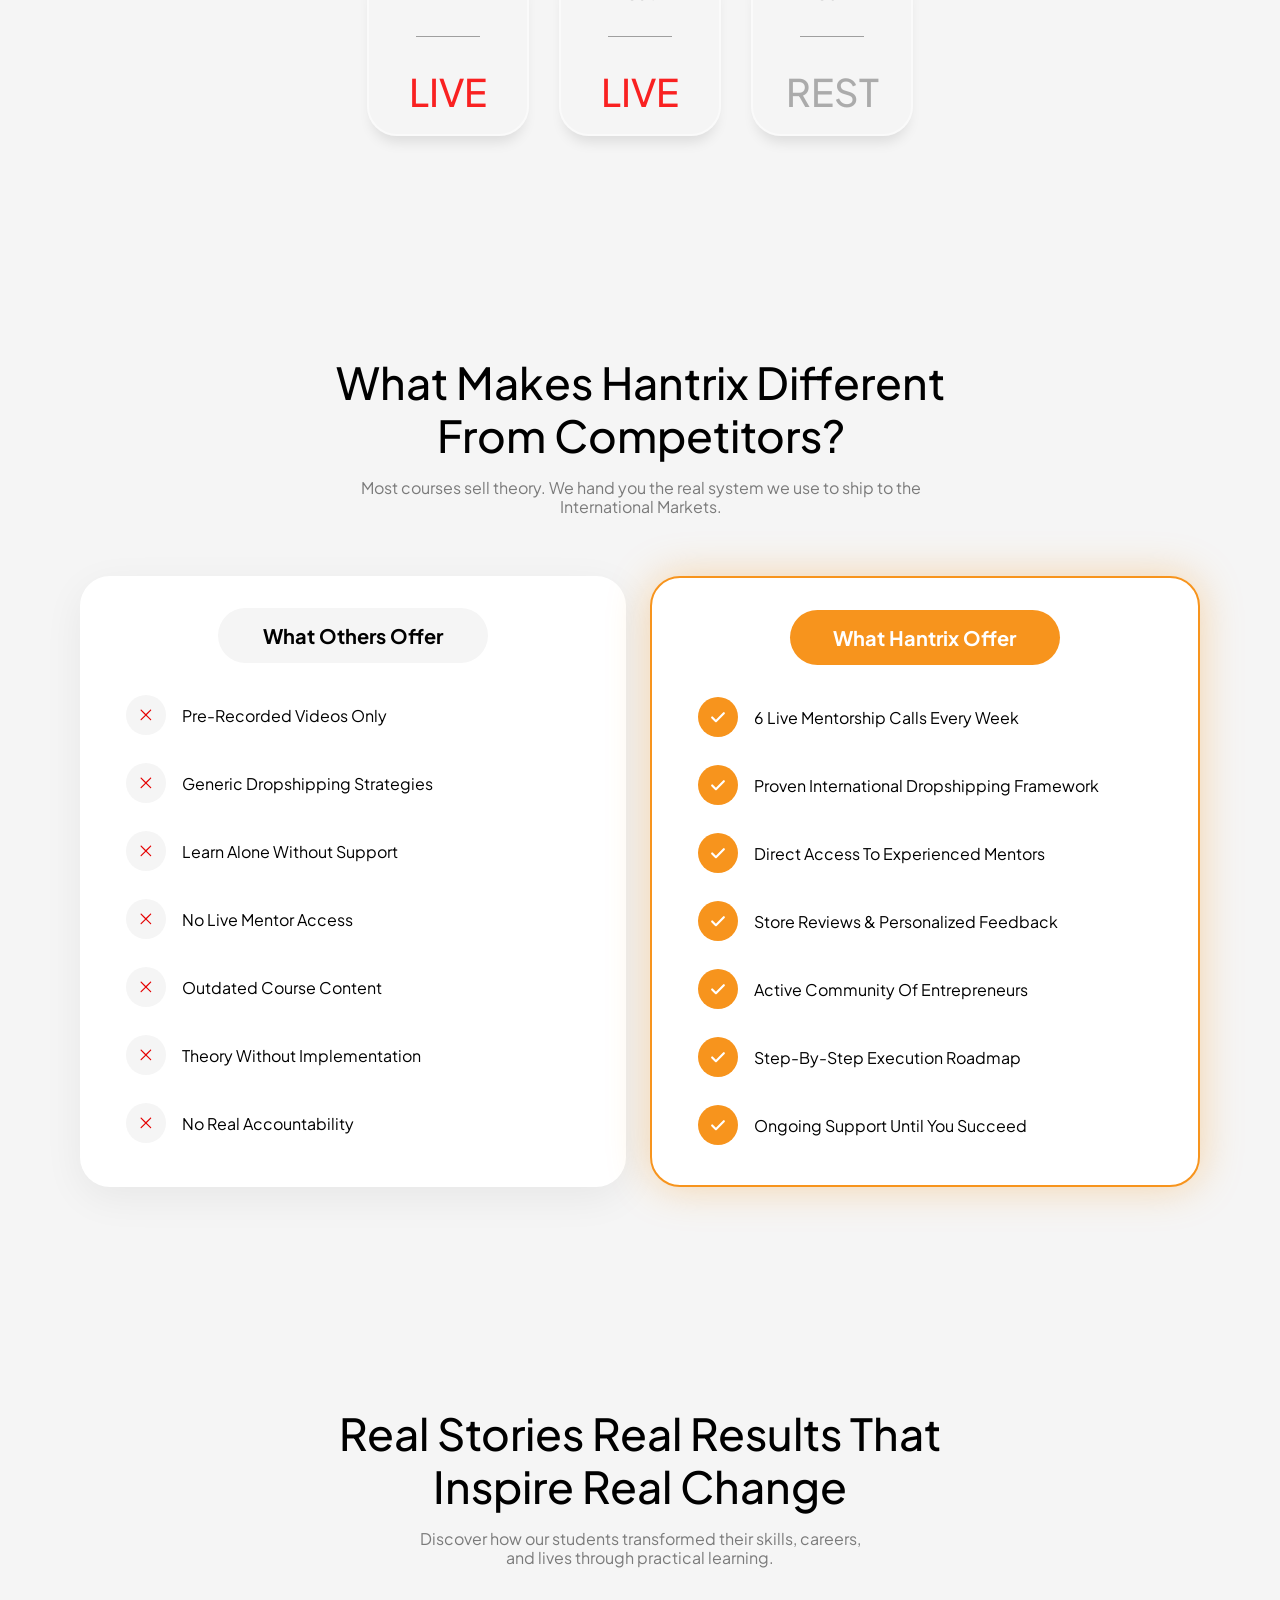
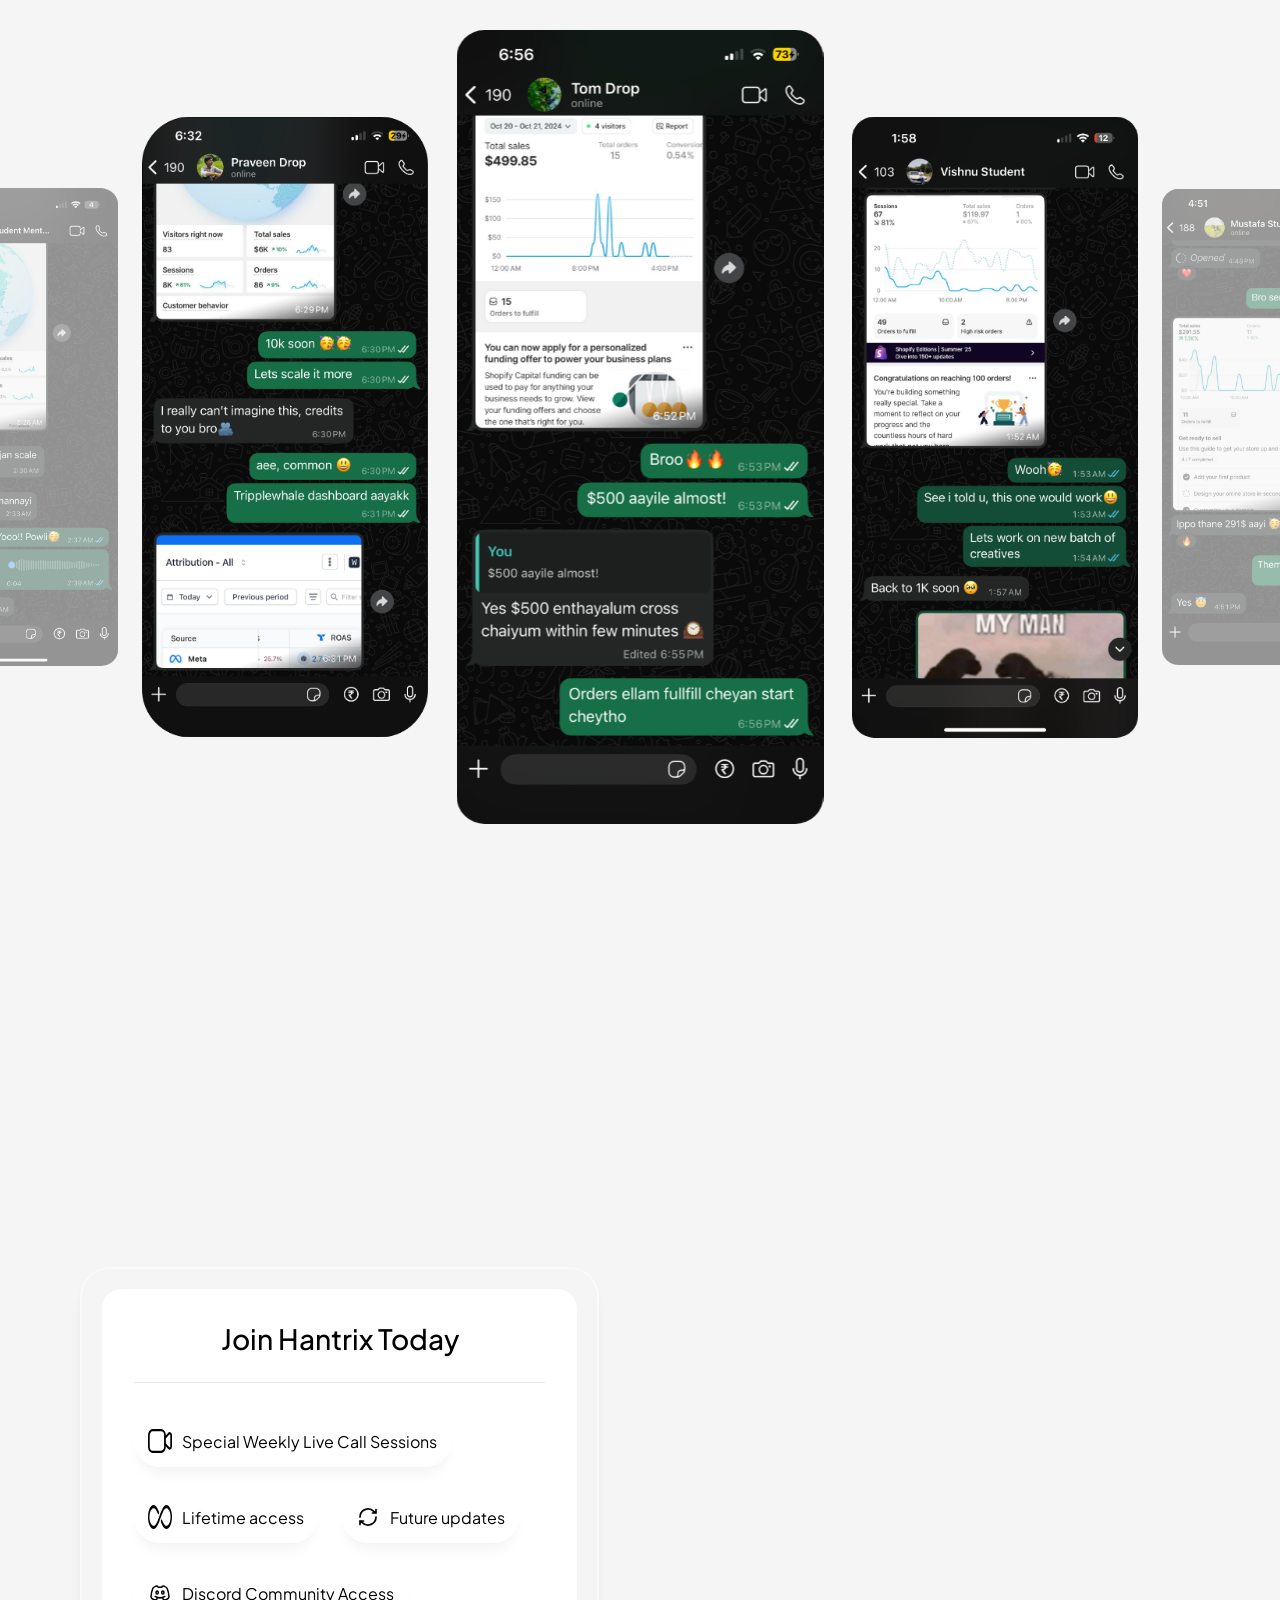
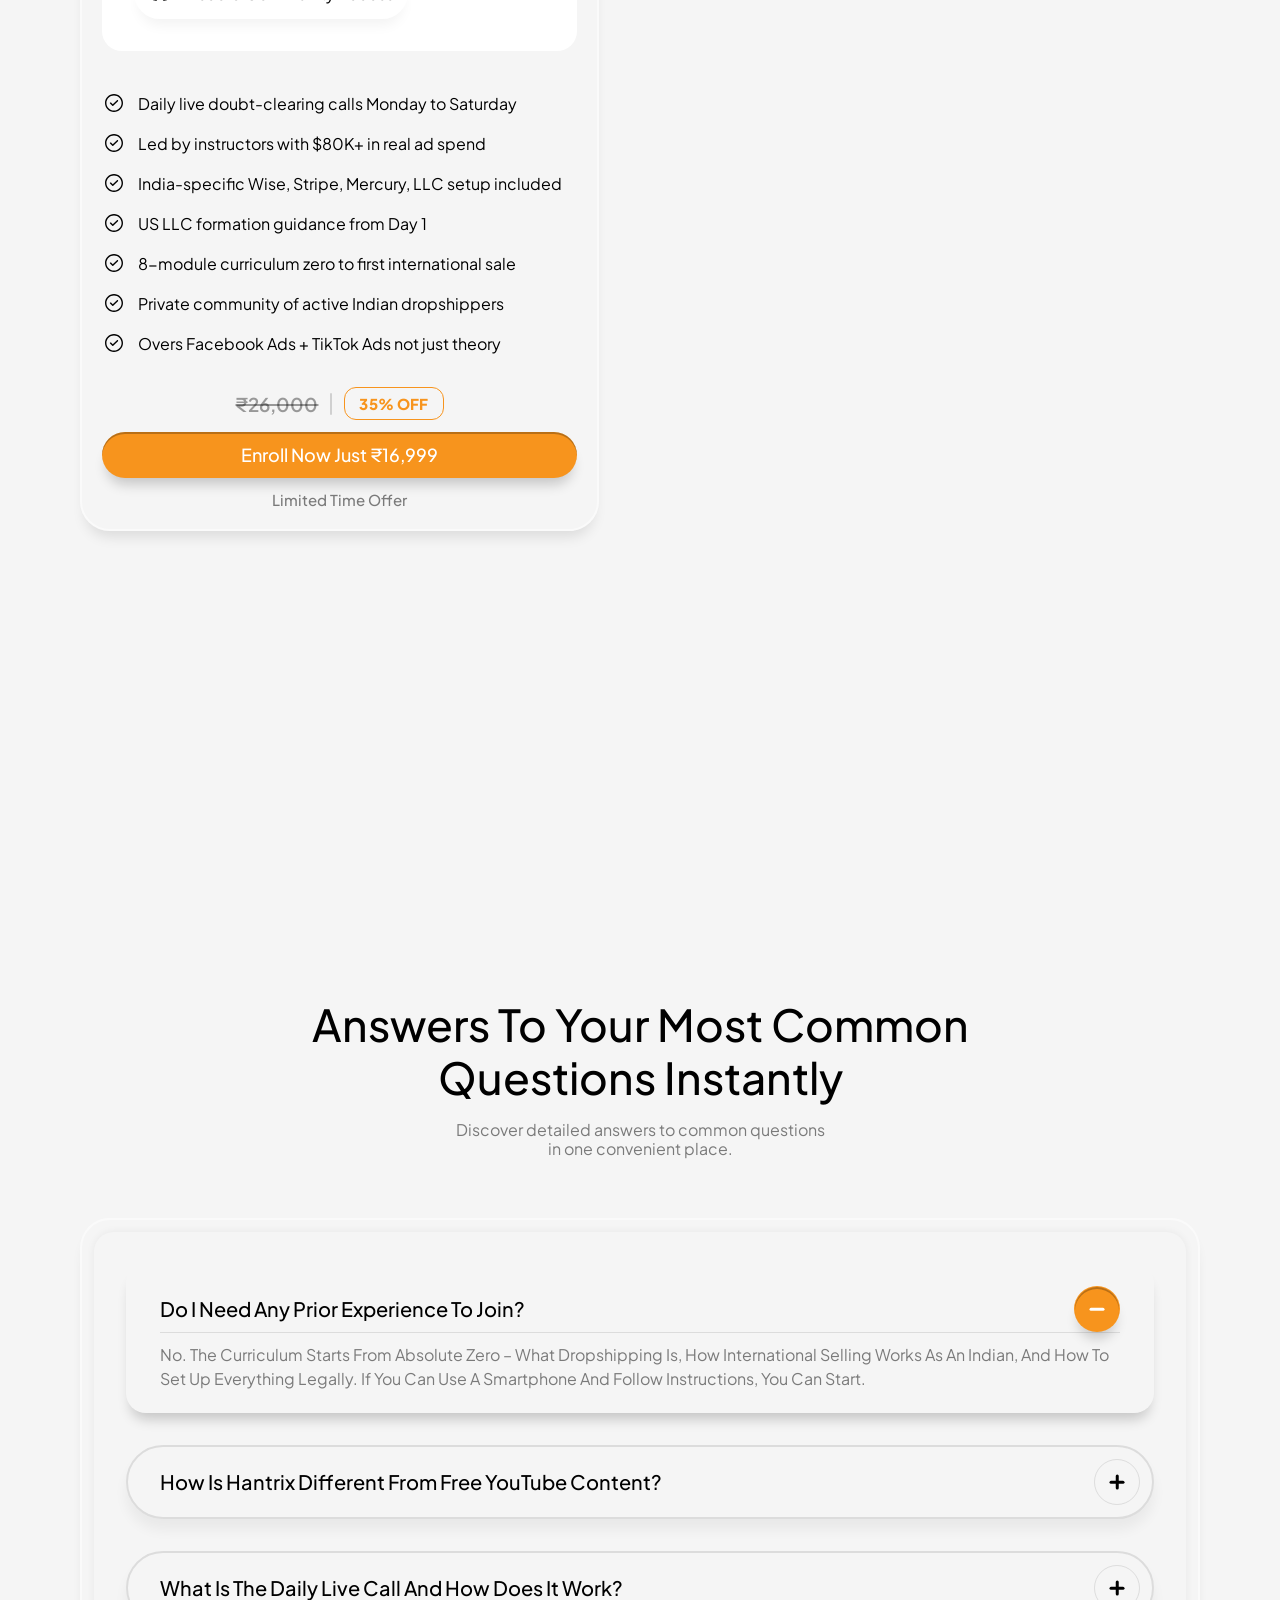
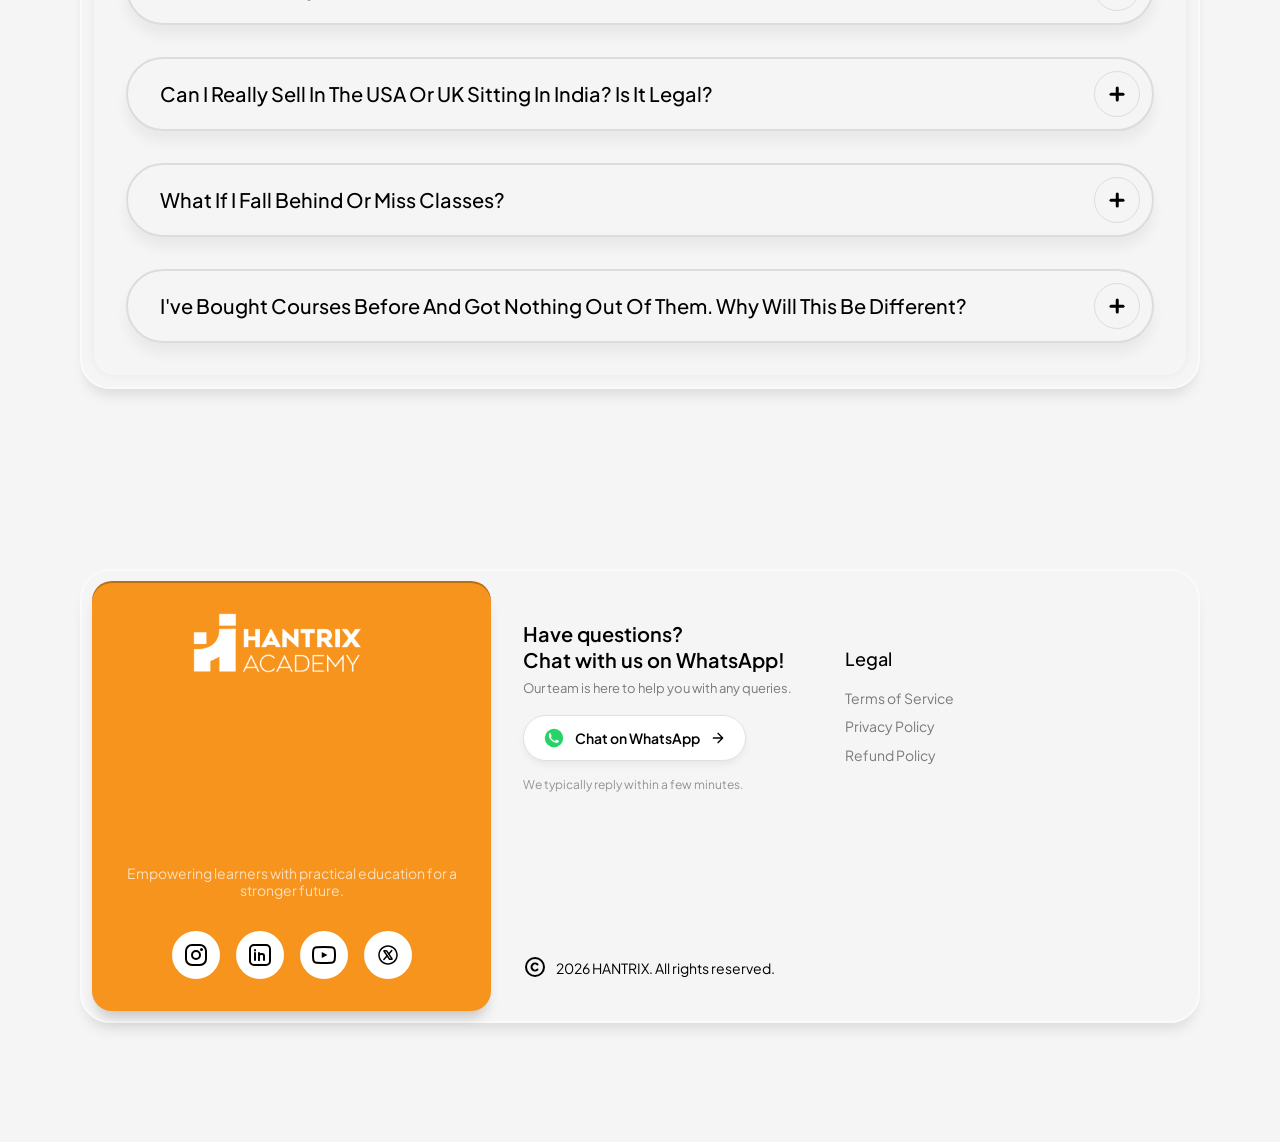
==== commit 98b630be: "Home: Get Started opens learn.hantrixacademy.com in a new tab Co-Authored-By: Claude Opus 4.8 <norep" ====
--- a/index.html
+++ b/index.html
@@ -72,7 +72,7 @@
         </div>
 
         <div class="hero__buttons">
-          <button class="btn btn-primary" onclick="location.href='https://learn.hantrixacademy.com'">Get Started</button>
+          <button class="btn btn-primary" onclick="window.open('https://learn.hantrixacademy.com','_blank','noopener')">Get Started</button>
           <button class="btn btn-outline" onclick="location.href='checkout.html'">Enroll Now</button>
         </div>
       </div>
